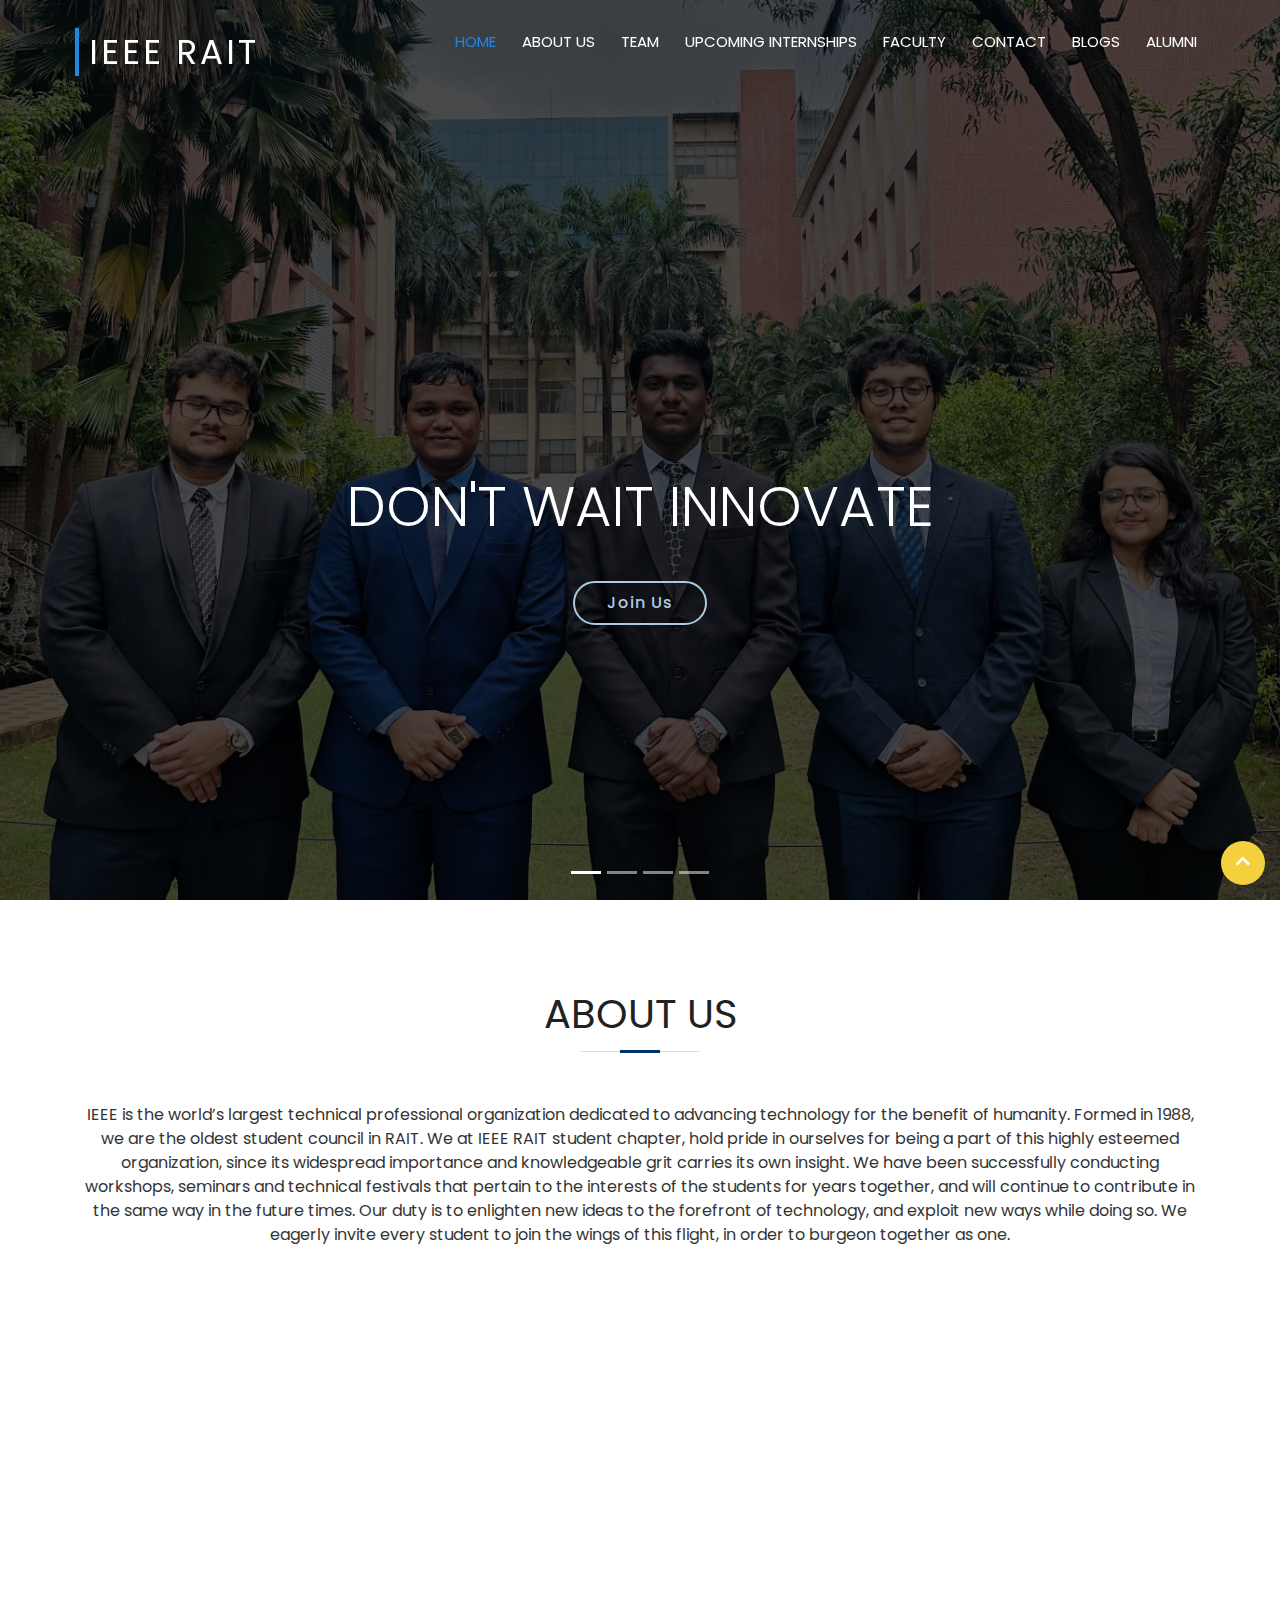
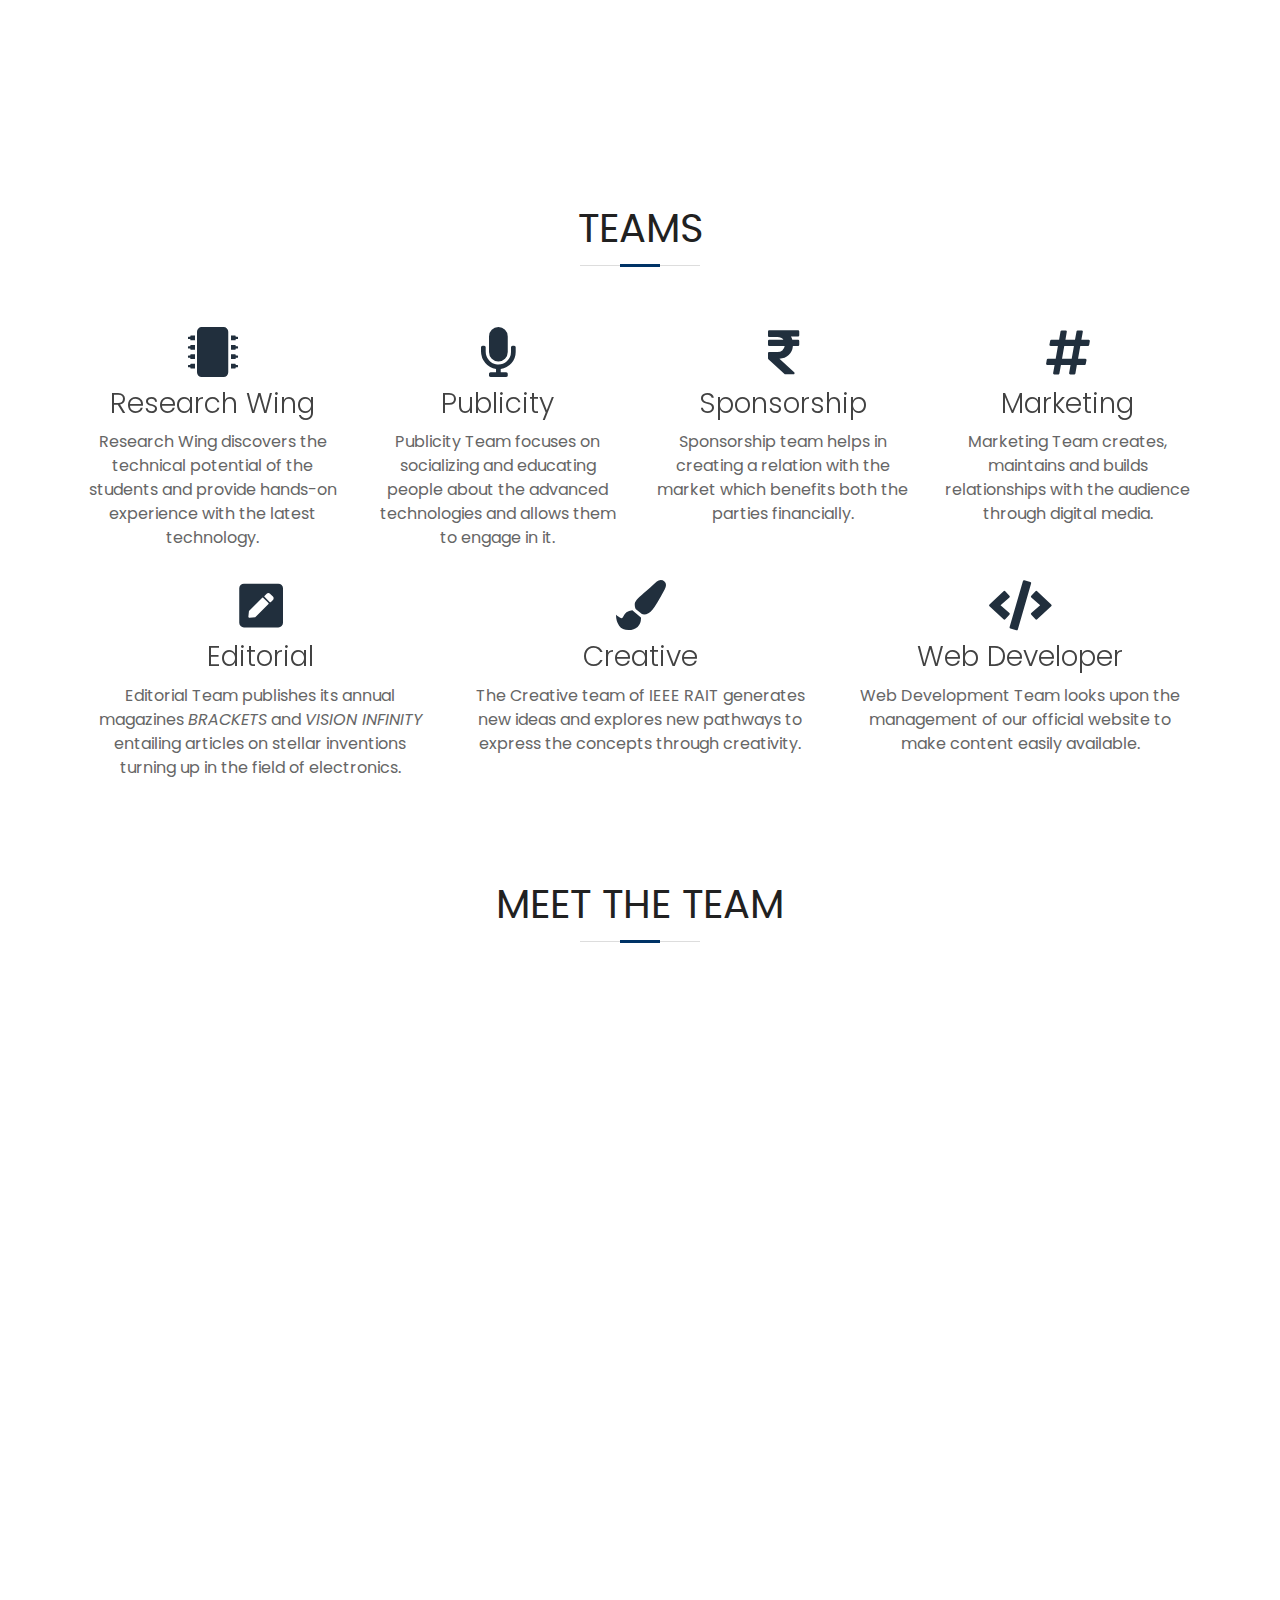
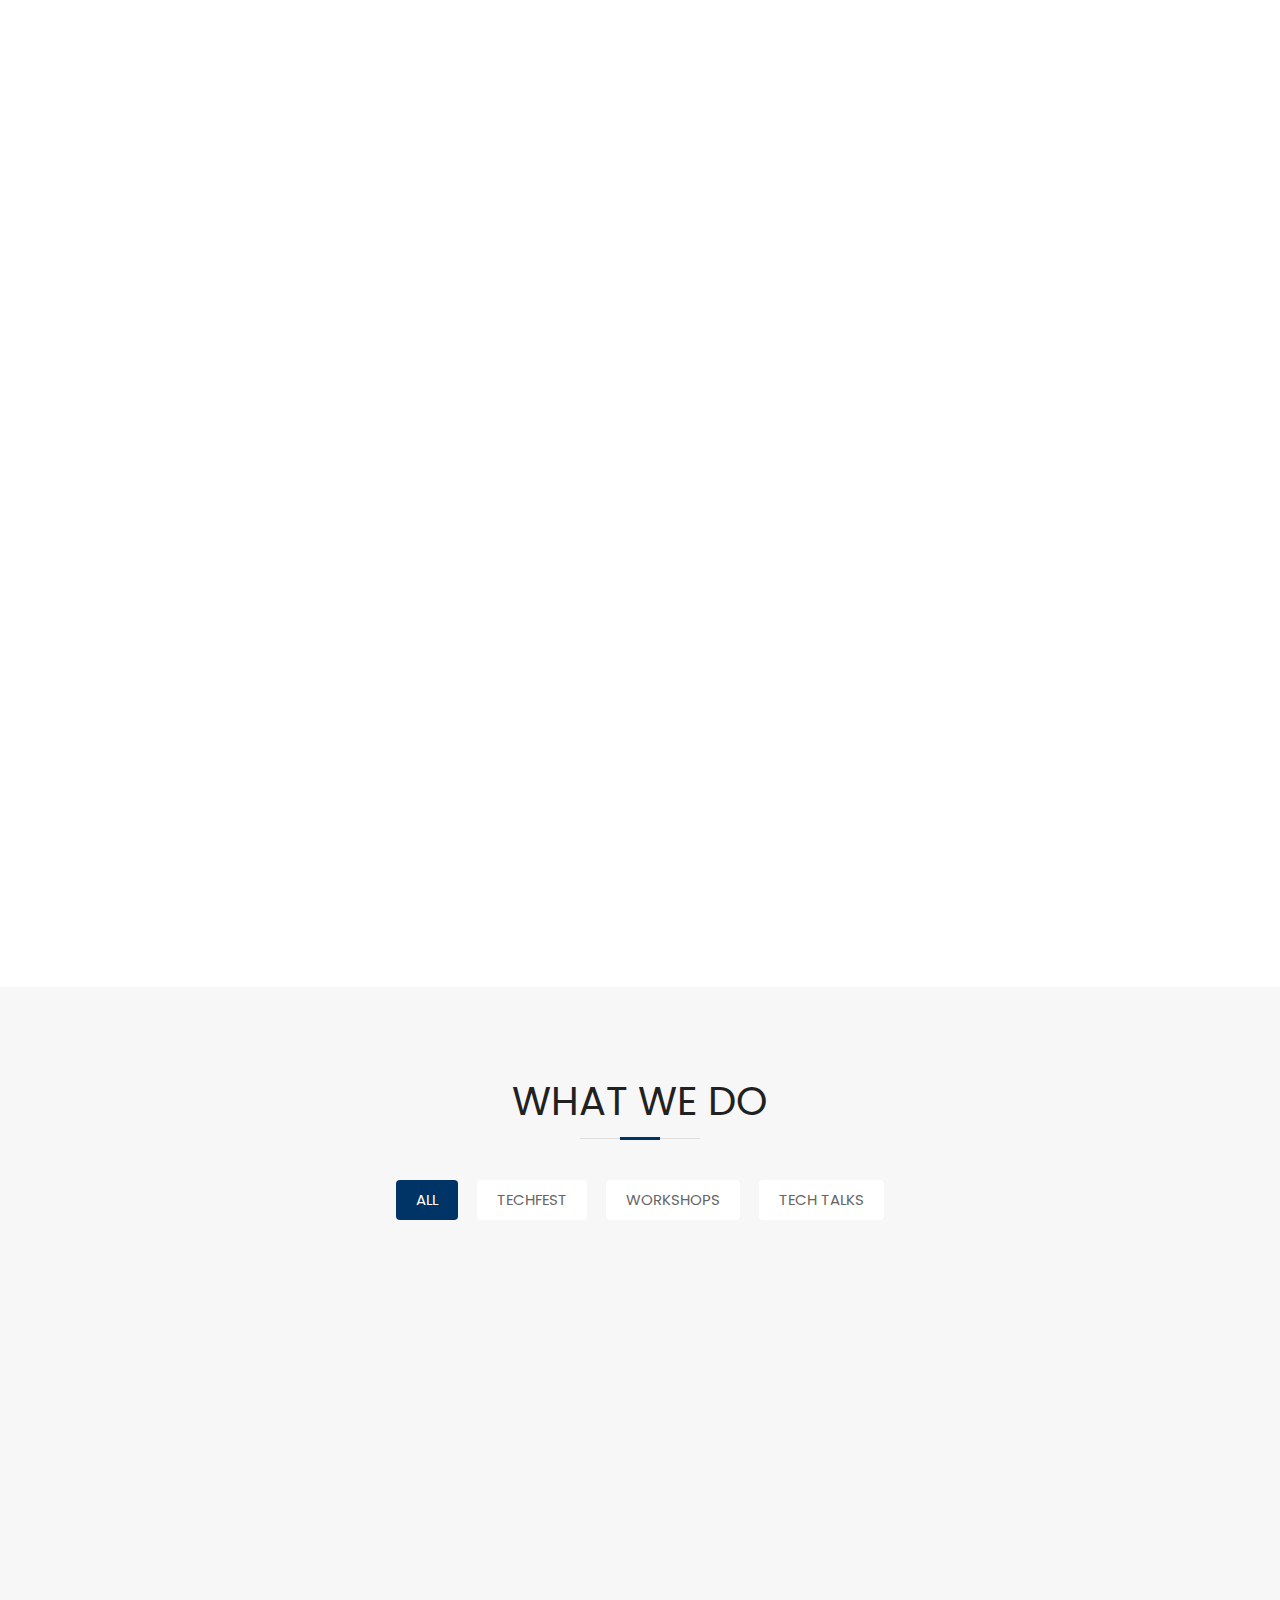
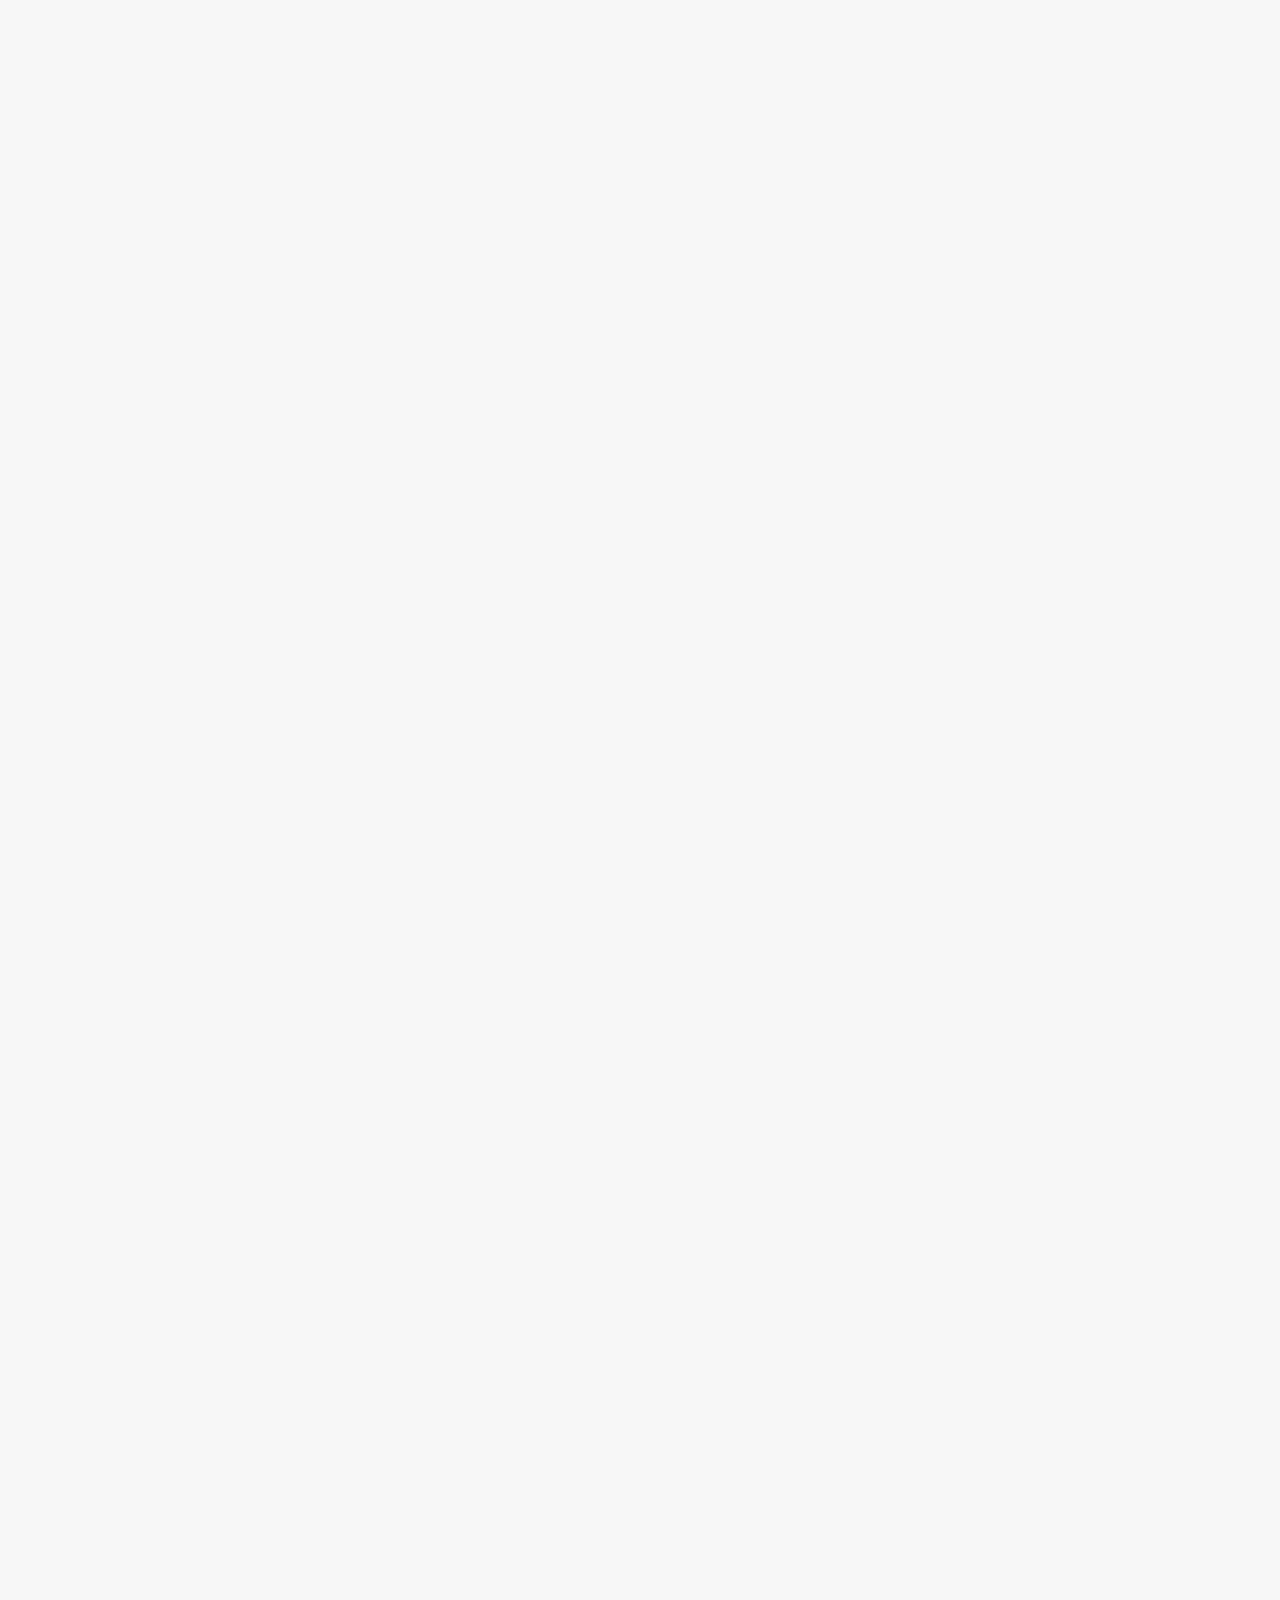
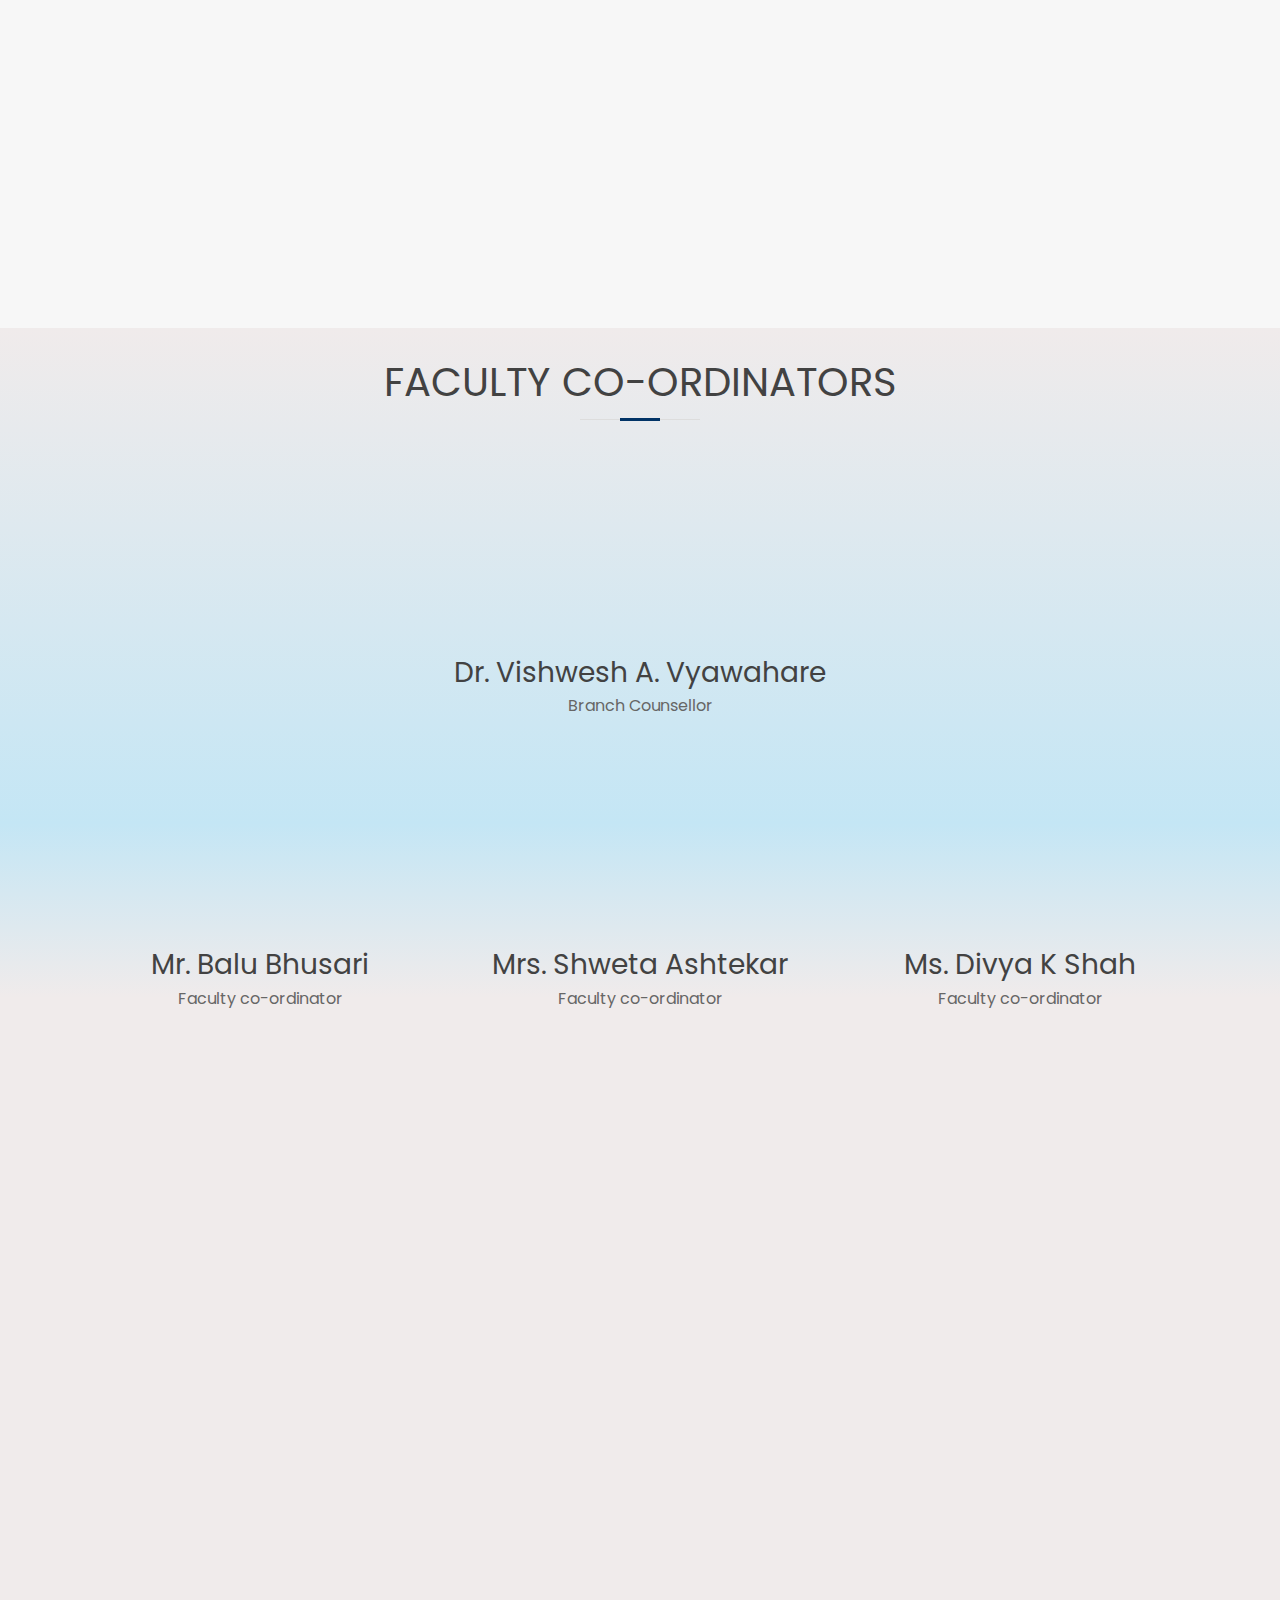
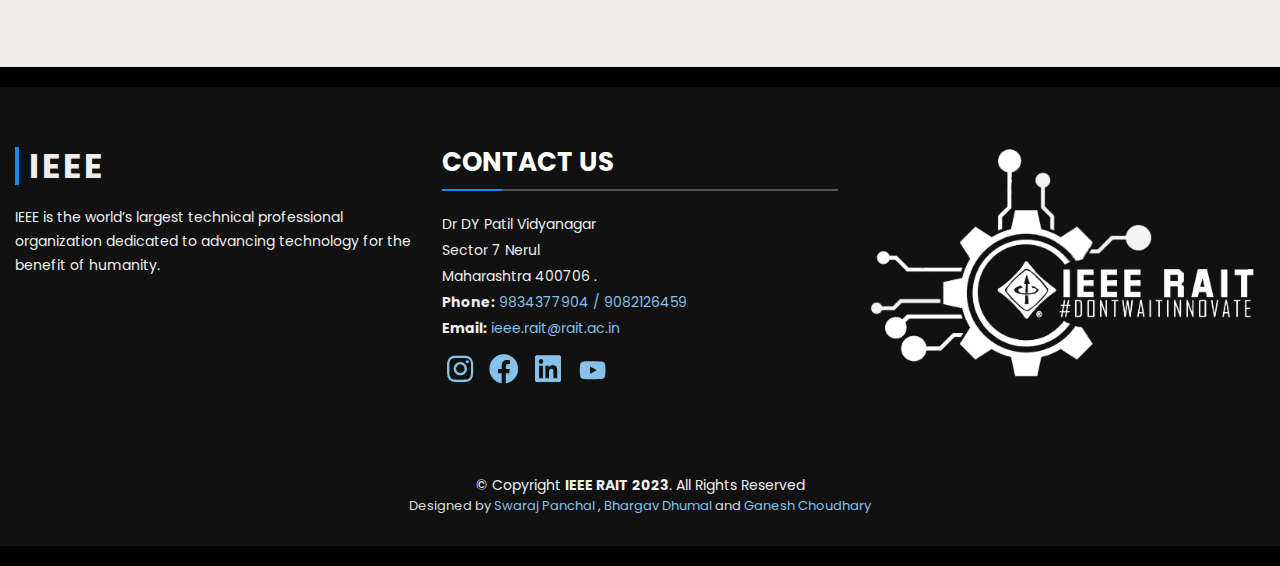
==== index.html @ 152b62a6 "new" ====
<!DOCTYPE html>
<html lang="en">
<head>
    <meta charset="utf-8">
    <title>IEEE RAIT</title>
    <meta content="width=device-width, initial-scale=1.0" name="viewport">
    <meta content="" name="keywords">
    <meta name="description" content="IEEE is the world’s largest technical professional organization dedicated to advancing technology for the benefit of humanity">
    <link href="./assets/img/favicon.png" rel="icon" class="favicon">
    <link href="./assets/img/apple-touch-icon.png" rel="apple-touch-icon">
    <!-- Bootstrap CSS File -->
    <link href="./assets/lib/bootstrap/css/bootstrap.min.css" rel="stylesheet">
    <!-- Libraries CSS Files -->
    <link href='https://cdnjs.cloudflare.com/ajax/libs/font-awesome/5.12.0/css/all.min.css' rel='stylesheet' type='text/css' media='all' />
    <link href="./assets/lib/animate/animate.min.css" rel="stylesheet">
    <link href="./assets/lib/ionicons/css/ionicons.min.css" rel="stylesheet">
    <link href="./assets/lib/lightbox/css/lightbox.min.css" rel="stylesheet">
    <link rel="preload" as="image" href="./assets/img/intro-carousel/6.jpg">
    <!-- Main Stylesheet File -->
    <link href="./assets/css/style.min.css" rel="stylesheet">
    <link rel="stylesheet" href="./assets/css/style.css">
</head>
<body>
    <!-- <div id="preloader"></div> -->
    <!--==========================
    Header
  ============================-->
    <header id="header">
        <div class="container-fluid">
            <button type="button" id="mobile-nav-toggle"><i class="fa fa-bars"></i></button>
            <div id="logo" class="pull-left navbar-brand">
                <!-- Uncomment below if you prefer to use an image logo -->
             <h1><a href="#intro" >IEEE RAIT</a></h1>
            </ul>
            </div>
            <nav id="nav-menu-container">
                <ul class="nav-menu">
                    <li class="menu-active"><a href="#intro">Home</a></li>
                    <li><a href="#about">About Us</a></li>
                    <li><a href="#teams">Team</a></li>
                    <li><a href="/NextWorkshops.html">Upcoming Internships</a></li>
                    <li><a href="#faculty">Faculty</a></li>
                    <li><a href="#contact">Contact</a></li>
                    <li><a href="https://medium.com/@ieee-rait">blogs</a></li>
                    <li><a href="Alumini.html">Alumni</a></li>
                </ul>
            </nav>
            <!-- #nav-menu-container -->
        </div>
    </header>
    <!-- #header -->
    <!--==========================
    Intro Section
  ============================-->
    <section id="intro">
        <div class="intro-container">
            <div id="introCarousel" class="carousel slide carousel-fade" data-ride="carousel">
                <ol class="carousel-indicators"></ol>
                <div class="carousel-inner" role="listbox">
                    <div class="carousel-item active">
                        <div class="carousel-background"><img src="./assets/img/intro-carousel/Core.jpeg" alt="carousel"></div>
                        <div class="carousel-container">
                            <div class="carousel-content">
                                <h2 class="display-4 animated fadeInDown delay-2s pt-5">DON'T WAIT INNOVATE</h2>
                                <a href="https://docs.google.com/forms/d/e/1FAIpQLScnyTGPCTtLj4LSvZP2uaay0hnZ4CpFEa4qrVuAztkED9mj9Q/viewform" target="blank" class="btn-get-started animated fadeInUp delay-2s">Join Us</a>
                            </div>
                        </div>
                    </div>
                    <div class="carousel-item">
                        <div class="carousel-background"><img src="./assets/img/Team_IEEE.jpg" alt="carousel2"></div>
                        <div class="carousel-container">
                            <div class="carousel-content">
                                <h2 class="display-4">DON'T WAIT INNOVATE</h2>
                                <a href="https://forms.gle/r9NkaBU3bfzveYXH8" target="blank" class="btn-get-started ">Join Us</a>
                            </div>
                        </div>
                    </div>
                    <div class="carousel-item">
                        <div class="carousel-background"><img src="./assets/img/intro-carousel/4.jpg" alt="carousel4"></div>
                        <div class="carousel-container">
                            <div class="carousel-content">
                                <h2 class="display-4">DON'T WAIT INNOVATE</h2>
                                <a href="https://forms.gle/r9NkaBU3bfzveYXH8" target="blank"  class="btn-get-started ">Join Us</a>
                            </div>
                        </div>
                    </div>
                    <div class="carousel-item">
                        <div class="carousel-background"><img src="./assets/img/intro-carousel/5.jpg"  alt="carousel5"></div>
                        <div class="carousel-container">
                            <div class="carousel-content">
                                <h2 class="display-4">DON'T WAIT INNOVATE</h2>
                                <a href="https://forms.gle/r9NkaBU3bfzveYXH8" target="blank" class="btn-get-started ">Join Us</a>
                            </div>
                        </div>
                    </div>
                </div>
                <a class="carousel-control-prev" href="#introCarousel" role="button" data-slide="prev">
                    <span class="carousel-control-prev-icon" aria-hidden="true"></span>
                    <span class="sr-only">Previous</span>
                </a>
                <a class="carousel-control-next" href="#introCarousel" role="button" data-slide="next">
                    <span class="carousel-control-next-icon" aria-hidden="true"></span>
                    <span class="sr-only">Next</span>
                </a>
            </div>
        </div>
    </section>


    <!-- #intro -->
    <main id="main">
        <!--==========================
      About Us Section
    ============================-->
        <section id="about">
            <div class="container">
                <header class="section-header">
                    <h3 class="display-4">About Us</h3>
                    <p>IEEE is the world’s largest technical professional organization dedicated to advancing technology for the benefit of humanity. Formed in 1988, we are the oldest student council in RAIT. We at IEEE RAIT student chapter, hold pride in ourselves for being a part of this highly esteemed organization, since its widespread importance and knowledgeable grit carries its own insight. We have been successfully conducting workshops, seminars and technical festivals that pertain to the interests of the students for years together, and will continue to contribute in the same way in the future times. Our duty is to enlighten new ideas to the forefront of technology, and exploit new ways while doing so. We eagerly invite every student to join the wings of this flight, in order to burgeon together as one.</p>
                </header>
                <div class="row about-cols">
                    <div class="col-md-4 wow fadeInUp">
                        <div class="about-col">
                            <div class="img">
                                <img src="./assets/img/mission.jpg" alt="Mission" class="img-fluid" loading="lazy">
                                <div class="icon"><i class="fas fa-globe-americas"></i></div>
                            </div>
                            <h2 class="title"><a href="#">Mission</a></h2>
                            <p>
                                To spread as much knowledge as possible and advance the future of engineering dynamics and make engineers capable to create wonders for the world.
                            </p>
                        </div>
                    </div>
                    <div class="col-md-4 wow fadeInUp" data-wow-delay="0.1s">
                        <div class="about-col">
                            <div class="img">
                                <img src="./assets/img/plan.jpg" alt="plan" class="img-fluid" loading="lazy">
                                <div class="icon"><i class="ion-ios-list-outline"></i></div>
                            </div>
                            <h2 class="title"><a href="#">Plan</a></h2>
                            <p>
                                To build a community that harnesses an individual’s intellect and gives them a push to change their dreams into reality and achieve their goals.
                            </p>
                        </div>
                    </div>
                    <div class="col-md-4 wow fadeInUp" data-wow-delay="0.2s">
                        <div class="about-col">
                            <div class="img">
                                <img src="./assets/img/IMG-20220812-WA0016.jpg" alt="vision" class="img-fluid" loading="lazy">
                                <div class="icon"><i class="ion-ios-eye-outline"></i></div>
                            </div>
                            <h2 class="title"><a href="#">Vision</a></h2>
                            <p>
                                To ensure that we can provide a platform where students can come and expand their knowledge and learn skills that will help them shape their future.
                            </p>
                        </div>
                    </div>
                </div>
            </div>
        </section>
        <!-- #about -->
    <!--==========================
      Teams Section
    ============================-->
        <section id="teams">
            <div class="text-center" id="team">
                <header class="section-header">
                    <h3 class="section-title">Teams</h3>
                </header>
                <div class="container padding team-content">
                    <div class="row text-center">
                        <div class="col col-lg-3 col-md-6 col-sm-6 ">
                            <a class="hvr-icon-up"> <i class="fa fa-microchip fa-fw hvr-icon " aria-hidden="true"></i>
                                <h3 class="lead">Research Wing</h3></a>
                            <p>Research Wing discovers the technical potential of the students and provide hands-on experience with the latest technology.</p>
                        </div>
                        <div class="col-lg-3 col-md-6 col-sm-6 ">
                            <a class="hvr-icon-up"> <i class="fa fa-microphone fa-fw hvr-icon" aria-hidden="true"></i>
                                <h3 class="lead ">Publicity</h3></a>
                            <p>Publicity Team focuses on socializing and educating people about the advanced technologies and allows them to engage in it.</p>
                        </div>
                        <div class="col-lg-3 col-md-6 col-sm-6 ">
                            <a class="hvr-icon-up"><i class="fas fa-rupee-sign fa-fw hvr-icon"></i>
                                <h3 class="lead ">Sponsorship</h3></a>
                            <p>Sponsorship team helps in creating a relation with the market which benefits both the parties financially.</p>
                        </div>
                        <div class="col-lg-3 col-md-6 col-sm-6 ">
                            <a class="hvr-icon-up"><i class="fas fa-hashtag fa-fw hvr-icon "></i>
                                 <h3 class="lead ">Marketing</h3></a>
                            <p>Marketing Team creates, maintains and builds relationships with the audience through digital media.</p>
                        </div>
                    </div>
                    <div class="row text-center justify-content-center ">
                        <div class="col-sm-12 col-md-12 col-lg-4 " data-wow-delay="0.1s">
                            <a class="hvr-icon-up"> <i class="fas fa-pen-square fa-fw hvr-icon "></i>
                                <h3 class="lead">Editorial</h3></a>
                            <p>Editorial Team publishes its annual magazines <em>BRACKETS</em> and <em>VISION INFINITY</em> entailing articles on stellar inventions turning up in the field of electronics.</p>
                        </div>
                        <div class="col-xs-12 col-sm-6 col-md-6 col-lg-4" data-wow-delay="0.1s">
                            <a class="hvr-icon-up"><i class="fas fa-paint-brush fa-fw hvr-icon "></i>
                                  <h3 class="lead ">Creative</h3></a>
                            <p>The Creative team of IEEE RAIT generates new ideas and explores new pathways to express the concepts through creativity.</p>
                        </div>
                        <div class="col-xs-12 col-sm-6 col-md-6 col-lg-4" data-wow-delay="0.1s">
                            <a class="hvr-icon-up"><i class="fas fa-code fa-fw hvr-icon"></i>
                                   <h3 class="lead ">Web Developer</h3></a>
                            <p>Web Development Team looks upon the management of our official website to make content easily available.</p>
                        </div>
                    </div>
                </div>
            </div>
    <!--==========================
       meet the Team Section
    ============================-->
           <header class="section-header">
                <h3 class="section-title">Meet the Team</h3>
            </header>
            <div class="container-fluid padding">
                <div class="row text-center mb-5">
                    <div class="col col-lg  col-md-6 col-sm-12 wow slideInUp" data-wow-delay="0.3s">
                        <div class="flip-card ">
                            <div class="flip-card-inner">
                                <div class="flip-card-front">
                                    <img src="./assets/img/IMG_T05.png" alt="Avatar" class="img-fluid" loading="lazy">
                                </div>
                                <div class="flip-card-back" id="flip-links">
                                    <h1>Kedar Wakade</h1>
                                    <p>Treasurer</p>
                                    <ul class="social-links mt-4 text-center">
                                        <li>
                                            <a href="https://www.linkedin.com/in/kedar-wakade-6b45211a0/" target="blank" class="hvr-icon-grow">
                                                <i class="fab fa-fw fa-linkedin hvr-icon"></i></a>
                                        </li>
                                        <li>
                                            <a href="https://www.instagram.com/kedarwakade_/" target="blank" class="hvr-icon-grow">
                                                <i class="fab fa-fw fa-instagram hvr-icon"></i></a>
                                        </li>
                                    </ul>
                                </div>
                            </div>
                        </div>
                    </div>
                    <div class="col col-lg col-md-6 col-sm-12 wow slideInUp" data-wow-delay="0.15s">
                        <div class="flip-card">
                            <div class="flip-card-inner">
                                <div class="flip-card-front">
                                    <img src="./assets/img/IMG_VP02.jpg" alt="Avatar" class="img-fluid" loading="lazy">
                                </div>
                                <div class="flip-card-back" id="flip-links">
                                    <h1>Aditya Kamble</h1>
                                    <p>Vice President</p>
                                    <ul class="social-links mt-4 text-center">
                                        <li>
                                            <a href="https://www.linkedin.com/in/adityakambleak/" target="blank" class="hvr-icon-grow">
                                                <i class="fab fa-fw fa-linkedin hvr-icon"></i></a>
                                        </li>
                                        <li>
                                            <a href="https://instagram.com/aditya.kamble.ak?igshid=MzRlODBiNWFlZA==" target="blank" class="hvr-icon-grow">
                                                <i class="fab fa-fw fa-instagram hvr-icon"></i></a>
                                        </li>
                                    </ul>
                                </div>
                            </div>
                        </div>
                    </div>
                    <div class="col col-lg col-md-6 col-sm-12 wow slideInUp">
                        <div class="flip-card">
                            <div class="flip-card-inner">
                                <div class="flip-card-front">
                                    <img src="./assets/img/IMG_P01.jpg" alt="Avatar" class="img-fluid" loading="lazy">
                                </div>
                                <div class="flip-card-back" id="flip-links">
                                    <h1>Vinayak Sanvake</h1>
                                    <p>President</p>
                                    <ul class="social-links mt-4 text-center">
                                        <li>
                                            <a href="https://www.linkedin.com/in/vinayak-sanvake-03b039248/" target="blank" class="hvr-icon-grow">
                                                <i class="fab fa-fw fa-linkedin hvr-icon"></i></a>
                                        </li>
                                        <li>
                                            <a href="https://instagram.com/vinayaksanvake28?utm_source=qr&igshid=NGExMmI2YTkyZg%3D%3D
                                            " target="blank" class="hvr-icon-grow">
                                                <i class="fab fa-fw fa-instagram hvr-icon"></i></a>
                                        </li>
                                    </ul>
                                </div>
                            </div>
                        </div>
                    </div>
                    <div class="col col-lg col-md-6 col-sm-12 wow slideInUp" data-wow-delay="0.15s">
                        <div class="flip-card">
                            <div class="flip-card-inner">
                                <div class="flip-card-front">
                                    <img src="./assets/img/IMG_CTO03.jpg" alt="Avatar" class="img-fluid" loading="lazy">
                                </div>
                                <div class="flip-card-back" id="flip-links">
                                    <h1>Hariharan Sureshkumar</h1>
                                    <p>Chief Technical Officer</p>
                                    <ul class="social-links mt-4 text-center">
                                        <li>
                                            <a href="https://www.linkedin.com/in/hariharan-sureshkumar-185032220/" target="blank" class="hvr-icon-grow">
                                                <i class="fab fa-fw fa-linkedin hvr-icon"></i></a>
                                        </li>
                                        <li>
                                            <a href="https://www.instagram.com/hxriharan/" target="blank" class="hvr-icon-grow">
                                                <i class="fab fa-fw fa-instagram hvr-icon"></i></a>
                                        </li>
                                    </ul>
                                </div>
                            </div>
                        </div>
                    </div>
                    <div class="col col-lg wow slideInUp " data-wow-delay="0.3s">
                        <div class="flip-card">
                            <div class="flip-card-inner">
                                <div class="flip-card-front">
                                    <img src="./assets/img/IMG_GS04.jpg" alt="Avatar" class="img-fluid" loading="lazy">
                                </div>
                                <div class="flip-card-back " id="flip-links">
                                    <h1>Lavanya Shetty</h1>
                                    <p>General Secretary</p>
                                    <ul class="social-links mt-4 text-center">
                                        <li>
                                            <a href="https://www.linkedin.com/in/lavanya-shetty-1a7298270/" target="blank" class="hvr-icon-grow">
                                                <i class="fab fa-fw fa-linkedin hvr-icon"></i></a>
                                        </li>
                                        <li>
                                            <a href="https://www.instagram.com/lavanyashetty_/" target="blank" class="hvr-icon-grow">
                                                <i class="fab fa-fw fa-instagram hvr-icon">
                                                </i></a>
                                        </li>
                                    </ul>
                                </div>
                            </div>
                        </div>
                    </div>
                </div>
            </div>
        </section>
        <!-- #team -->
        <!-- #Counter -->
        <section id="counter" class="wow fadeIn pb-3">
            <div class="container">
                <header class="section-header">
                    <h3>Our Work</h3>
                    <p>IEEE has seen increasing progress ever since its establishment in the institute. Each year proves more successful than the previous.</p>
                </header>
                <div class="row counters mb-5">
                    <div class="col-lg-4 col-6 content text-center">
                        <ul>
                            <li>
                                <div class="count-numbers" data-count="4350">4320
                                </div>
                            </li>
                            <li>
                                <p class="plus">+</p>
                            </li>
                        </ul>
                        <p class="lead" style="font-size: 20px ;color: #111">Members</p>
                    </div>
                    <div class="col-lg-4 col-6 content text-center">
                        <ul>
                            <li>
                                <div class="count-numbers" data-count="200">125
                                </div>
                            </li>
                            <li>
                                <p class="plus">+</p>
                            </li>
                        </ul>
                        <p class="lead" style="font-size: 20px ;color: #111;">Workshops Conducted</p>
                    </div>
                    <div class="col-lg-4 col-xs-12 content text-center">
                        <ul>
                            <li>
                                <div class="count-numbers" data-count="832">800
                                </div>
                            </li>
                            <li>
                                <p class="plus">+</p>
                            </li>
                        </ul>
                        <p class="lead" style="font-size: 20px;color: #111">Council Members</p>
                    </div>
                </div>
                <div class="row counter pb-4 text-center magazines ">
                    <div class="col col-12 pb-4"><h3 style="color: #333">Magazines Published</h3></div>
                    <div class="col col-lg col-md-6 col-sm-12 pb-5 hvr-grow pr-2"><a href="./assets/magazine/samples/1/vision.html"><img src="./assets/img/vision-infinity.jpg" alt="Vision INFINITY"></a></div>
                    <div class="col col-lg col-md-6 pb-5 col-sm-12 hvr-grow pr-2"><a href="./assets/magazine/samples/2/brackets2019.html"><img src="./assets/img/brackets-2019.jpg" alt="Brackets-2019"></a></div>
                   <div class="col col-lg col-md-6 pb-5 col-sm-12 hvr-grow pr-2"><a href="./assets/magazine/samples/3/brackets2018.html"><img src="./assets/img/vision2020.jpg" alt="Brackets"></a></div>
                   <div class="col col-lg col-md-6 pb-5 col-sm-12 hvr-grow pr-2"><a href="./assets/magazine/samples/4/vision2020.html"><img src="./assets/img/brackets.jpg" alt="Brackets"></a></div>
                   <div class="col col-lg col-md-6 pb-5 col-sm-12 hvr-grow pr-2"><a href="./assets/magazine/samples/5/brackets2020.html"><img src="./assets/img/brackets2020.jpg" alt="Brackets"></a></div>
            </div>
        </div>
        </section>
        
        <section id="portfolio" class="section-bg">
            <div class="container">
                <header class="section-header">
                    <h3 class="section-title">What We Do</h3>
                </header>
                <div class="row">
                    <div class="col-lg-12">
                        <ul id="portfolio-flters">
                            <li data-filter="*" class="filter-active">All</li>
                            <li data-filter=".filter-Techfest">Techfest</li>
                            <li data-filter=".filter-Workshop">Workshops</li>
                            <li data-filter=".filter-Techtalks">Tech Talks</li>
                        </ul>
                    </div>
                </div>
                <div class="row portfolio-container mb-5">
                    <div class="col-lg-4 col-md-6 portfolio-item filter-Techfest wow fadeInUp">
                        <div class="portfolio-wrap">
                            <figure>
                                <img src="./assets/img/portfolio/app1.jpg" class="img-fluid" alt="IEEE" loading="lazy">
                                <a href="./assets/img/portfolio/app1.jpg" data-lightbox="filter-Techfest" data-title="WHIZION 2k19" class="link-preview" title="Preview"><i class="ion ion-eye"></i></a>
                                <a href="#" class="link-details" title="More Details"><i class="ion ion-android-open"></i></a>
                            </figure>

                            <div class="portfolio-info">
                                <h4><a href="#">WHIZION</a></h4>
                                <p>Techfest</p>
                            </div>
                        </div>
                    </div>
                    <div class="col-lg-4 col-md-6 portfolio-item filter-Techtalks wow fadeInUp" data-wow-delay="0.1s">
                        <div class="portfolio-wrap">
                            <figure>
                                <a href="./assets/img/portfolio/web3.jpg" class="link-preview" data-lightbox="filter-Techtalks" data-title="Quantum Mechanics talk" title="Preview"><i class="ion ion-eye"></i></a>
                                <img src="./assets/img/portfolio/web3.jpg" class="img-fluid" alt="IEEE" loading="lazy">
                                <a href="#" class="link-details" title="More Details"><i class="ion ion-android-open"></i></a>
                            </figure>
                            <div class="portfolio-info">
                                <h4><a href="https://www.iist.ac.in/physics/umeshk">Dr. Umesh Kadhane</a></h4>
                                <p>Talk on Quantum Mechanics</p>
                            </div>
                        </div>
                    </div>
                    <div class="col-lg-4 col-md-6 portfolio-item filter-Techfest wow fadeInUp " data-wow-delay="0.2s">
                        <div class="portfolio-wrap">
                            <figure>
                                <img src="./assets/img/portfolio/app2.jpg" class="img-fluid" alt="IEEE" loading="lazy">
                                <a href="./assets/img/portfolio/app2.jpg" class="link-preview" data-lightbox="filter-Techfest" data-title="WHIZION 2k19" title="Preview"><i class="ion ion-eye"></i></a>
                                <a href="#" class="link-details" title="More Details"><i class="ion ion-android-open"></i></a>
                            </figure>
                            <div class="portfolio-info">
                                <h4><a href="#">Creative</a></h4>
                                <p>Techfest</p>
                            </div>
                        </div>
                    </div>
                    <div class="col-lg-4 col-md-6 portfolio-item filter-Workshop wow fadeInUp">
                        <div class="portfolio-wrap">
                            <figure>
                                <img src="./assets/img/portfolio/card2.jpg" class="img-fluid" alt="IEEE" loading="lazy">
                                <a href="./assets/img/portfolio/card2.jpg" class="link-preview" data-lightbox="filter-Workshop" data-title="L1-Robotics" title="Preview"><i class="ion ion-eye"></i></a>
                                <a href="#" class="link-details" title="More Details"><i class="ion ion-android-open"></i></a>
                            </figure>
                            <div class="portfolio-info">
                                <h4><a href="#">L1-Robotics</a></h4>
                                <p>Workshops</p>
                            </div>
                        </div>
                    </div>

                    <div class="col-lg-4 col-md-6 portfolio-item filter-Techtalks wow fadeInUp" data-wow-delay="0.1s">
                        <div class="portfolio-wrap">
                            <figure>
                                <img src="./assets/img/portfolio/web2.jpg" class="img-fluid" alt="IEEE" loading="lazy">
                                <a href="./assets/img/portfolio/web2.jpg" class="link-preview" data-lightbox="filter-Techtalks" data-title="IEEE Day" title="Preview"><i class="ion ion-eye"></i></a>
                                <a href="#" class="link-details" title="More Details"><i class="ion ion-android-open"></i></a>
                            </figure>
                            <div class="portfolio-info">
                                <h4><a href="#">IEEE Day</a></h4>
                                <p>Celebration</p>
                            </div>
                        </div>
                    </div>

                    <div class="col-lg-4 col-md-6 portfolio-item filter-Techfest wow fadeInUp" data-wow-delay="0.2s">
                        <div class="portfolio-wrap">
                            <figure>
                                <img src="./assets/img/portfolio/app3.jpg" class="img-fluid" alt="IEEE" loading="lazy">
                                <a href="./assets/img/portfolio/app3.jpg" class="link-preview" data-lightbox="filter-Techfest" data-title="WHIZION 2k19" title="Preview"><i class="ion ion-eye"></i></a>
                                <a href="#" class="link-details" title="More Details"><i class="ion ion-android-open"></i></a>
                            </figure>
                            <div class="portfolio-info">
                                <h4><a href="#">Events</a></h4>
                                <p>Techfest</p>
                            </div>
                        </div>
                    </div>
                    <div class="col-lg-4 col-md-6 portfolio-item filter-Workshop wow fadeInUp">
                        <div class="portfolio-wrap">
                            <figure>
                                <img src="./assets/img/portfolio/automation.jpeg" class="img-fluid" alt="IEEE" loading="lazy">
                                <a href="./assets/img/portfolio/automation.jpeg" class="link-preview" data-lightbox="filter-Workshop" data-title="Home Automation" title="Preview"><i class="ion ion-eye"></i></a>
                                <a href="#" class="link-details" title="More Details"><i class="ion ion-android-open"></i></a>
                            </figure>
                            <div class="portfolio-info">
                                <h4><a href="#">Home Automation</a></h4>
                                <p>Workshops</p>
                            </div>
                        </div>
                    </div>
                    <div class="col-lg-4 col-md-6 portfolio-item filter-Workshop wow fadeInUp" data-wow-delay="0.1s">
                        <div class="portfolio-wrap">
                            <figure>
                                <img src="./assets/img/portfolio/workshop.jpeg" class="img-fluid" alt="IEEE" loading="lazy">
                                <a href="./assets/img/portfolio/workshop.jpeg" class="link-preview" data-lightbox="filter-Workshop" data-title="Workshop" title="Preview"><i class="ion ion-eye"></i></a>
                                <a href="#" class="link-details" title="More Details"><i class="ion ion-android-open"></i></a>
                            </figure>
                            <div class="portfolio-info">
                                <h4><a href="#">Interactions</a></h4>
                                <p>Workshops</p>
                            </div>
                        </div>
                    </div>
                    <div class="col-lg-4 col-md-6 portfolio-item filter-Techtalks wow fadeInUp" data-wow-delay="0.2s">
                        <div class="portfolio-wrap">
                            <figure>
                                <img src="./assets/img/portfolio/IEEE_Day2.jpg" class="img-fluid" alt="IEEE" loading="lazy">
                                <a href="./assets/img/portfolio/IEEE_Day2.jpg" class="link-preview" data-lightbox="filter-Techtalks" title="Preview"><i class="ion ion-eye"></i></a>
                                <a href="#" class="link-details" title="More Details"><i class="ion ion-android-open"></i></a>
                            </figure>
                            <div class="portfolio-info">
                                <h4>IEEE Day</h4>
                                <p>Celebration</p>
                            </div>
                        </div>
                    </div>
                    <div class="col-lg-4 col-md-6 portfolio-item filter-Workshop wow fadeInUp" data-wow-delay="0.2s">
                        <div class="portfolio-wrap">
                            <figure>
                                <img src="./assets/img/GO.jpeg" class="img-fluid" alt="IEEE" >
                                <a href="./assets/img/GO.jpeg" class="link-preview" data-lightbox="filter-Workshop" title="Preview"><i class="ion ion-eye"></i></a>
                                <a href="#" class="link-details" title="More Details"><i class="ion ion-android-open"></i></a>
                            </figure>
                            <div class="portfolio-info">
                                <h4>Go</h4>
                                <p>Workshop</p>
                            </div>
                        </div>
                    </div>
                    <div class="col-lg-4 col-md-6 portfolio-item filter-Workshop wow fadeInUp" data-wow-delay="0.2s">
                        <div class="portfolio-wrap">
                            <figure>
                                <img src="./assets/img/L1.jpeg" class="img-fluid" alt="IEEE" loading="lazy">
                                <a href="./assets/img/L1.jpeg" class="link-preview" data-lightbox="filter-Workshop" title="Preview"><i class="ion ion-eye"></i></a>
                                <a href="#" class="link-details" title="More Details"><i class="ion ion-android-open"></i></a>
                            </figure>
                            <div class="portfolio-info">
                                <h4>L1 Robotics</h4>
                                <p>Workshop</p>
                            </div>
                        </div>
                    </div>
                    <div class="col-lg-4 col-md-6 portfolio-item filter-Workshop wow fadeInUp" data-wow-delay="0.2s">
                        <div class="portfolio-wrap">
                            <figure>
                                <img src="./assets/img/ros.jpeg" class="img-fluid" alt="IEEE" loading="lazy">
                                <a href="./assets/img/ros.jpeg" class="link-preview" data-lightbox="filter-Workshop data-title="Mr. Abhay Phansikar" title="Preview"><i class="ion ion-eye"></i></a>
                                <a href="#" class="link-details" title="More Details"><i class="ion ion-android-open"></i></a>
                            </figure>
                            <div class="portfolio-info">
                                <h4>Robot Operating System</h4>
                                <p>Workshop</p>
                            </div>
                        </div>
                    </div>
                    <div class="col-lg-4 col-md-6 portfolio-item filter-Techtalks wow fadeInUp" data-wow-delay="0.2s">
                        <div class="portfolio-wrap">
                            <figure>
                                <img src="./assets/img/portfolio/IEEE_Day3.jpg" class="img-fluid" alt="IEEE" loading="lazy">
                                <a href="./assets/img/portfolio/IEEE_Day3.jpg" class="link-preview" data-lightbox="filter-Techtalks" title="Preview"><i class="ion ion-eye"></i></a>
                                <a href="#" class="link-details" title="More Details"><i class="ion ion-android-open"></i></a>
                            </figure>
                            <div class="portfolio-info">
                                <h4>IEEE Day</h4>
                                <p>Celebration</p>
                            </div>
                        </div>
                    </div>

                    <div class="col-lg-4 col-md-6 portfolio-item filter-Workshop wow fadeInUp" data-wow-delay="0.2s">
                        <div class="portfolio-wrap">
                            <figure>
                                <img src="./assets/img/portfolio/Arduino_Programming.jpeg" class="img-fluid" alt="IEEE" loading="lazy">
                                <a href="./assets/img/portfolio/Arduino_Programming.jpeg" class="link-preview" data-lightbox="filter-Workshop" title="Preview"><i class="ion ion-eye"></i></a>
                                <a href="#" class="link-details" title="More Details"><i class="ion ion-android-open"></i></a>
                            </figure>
                            <div class="portfolio-info">
                                <h4>Arduino Programming</h4>
                                <p>Workshop</p>
                            </div>
                        </div>
                    </div>

                    <div class="col-lg-4 col-md-6 portfolio-item filter-Techtalks wow fadeInUp" data-wow-delay="0.2s">
                        <div class="portfolio-wrap">
                            <figure>
                                <img src="./assets/img/portfolio/Magazine_Launch.jpeg" class="img-fluid" alt="IEEE" loading="lazy">
                                <a href="./assets/img/portfolio/Magazine_Launch.jpeg" class="link-preview" data-lightbox="filter-Techtalks" title="Preview"><i class="ion ion-eye"></i></a>
                                <a href="#" class="link-details" title="More Details"><i class="ion ion-android-open"></i></a>
                            </figure>
                            <div class="portfolio-info">
                                <h4>Valedictory Launch</h4>
                                <p>Magzine Launch</p>
                            </div>
                        </div>
                    </div>

                    <div class="col-lg-4 col-md-6 portfolio-item filter-Workshop wow fadeInUp" data-wow-delay="0.2s">
                        <div class="portfolio-wrap">
                            <figure>
                                <img src="./assets/img/portfolio/Mern_Stack.jpeg" class="img-fluid" alt="IEEE" loading="lazy">
                                <a href="./assets/img/portfolio/Mern_Stack.jpeg" class="link-preview" data-lightbox="filter-Workshop" title="Preview"><i class="ion ion-eye"></i></a>
                                <a href="#" class="link-details" title="More Details"><i class="ion ion-android-open"></i></a>
                            </figure>
                            <div class="portfolio-info">
                                <h4>Mern Stack</h4>
                                <p>Workshop</p>
                            </div>
                        </div>
                    </div>

                    <div class="col-lg-4 col-md-6 portfolio-item filter-Workshop wow fadeInUp" data-wow-delay="0.2s">
                        <div class="portfolio-wrap">
                            <figure>
                                <img src="./assets/img/portfolio/Drone_Assembling.jpeg" class="img-fluid" alt="IEEE" loading="lazy">
                                <a href="./assets/img/portfolio/Drone_Assembling.jpeg" class="link-preview" data-lightbox="filter-Workshop" title="Preview"><i class="ion ion-eye"></i></a>
                                <a href="#" class="link-details" title="More Details"><i class="ion ion-android-open"></i></a>
                            </figure>
                            <div class="portfolio-info">
                                <h4>Drone Assembling</h4>
                                <p>Workshop</p>
                            </div>
                        </div>
                    </div>

                    <div class="col-lg-4 col-md-6 portfolio-item filter-Workshop wow fadeInUp" data-wow-delay="0.2s">
                        <div class="portfolio-wrap">
                            <figure>
                                <img src="./assets/img/portfolio/WIE.jpeg" class="img-fluid" alt="IEEE" loading="lazy">
                                <a href="./assets/img/portfolio/WIE.jpeg" class="link-preview" data-lightbox="filter-Workshop" title="Preview"><i class="ion ion-eye"></i></a>
                                <a href="#" class="link-details" title="More Details"><i class="ion ion-android-open"></i></a>
                            </figure>
                            <div class="portfolio-info">
                                <h4>WIE Ideathon</h4>
                                <p>Ideathon</p>
                            </div>
                        </div>
                    </div>


                </div>
            </div>
        </section>
        <!-- #portfolio -->

        <!--==========================
      Upcoming Internships Section
    ============================-->
    <!-- <section id="upcoming-workshop" class="wow fadeInUp">
        <header class="section-header">
            <h3 class="section-title">Upcoming Internships</h3>
        </header>
        <h3 class="workshop-name text-center mt-5">L1-Robotics</h3>
        <div class="container-fluid w-75 mt-5 ">
            <div class="row text-center">
                <div class="col-lg-6 col-md-6 col-sm-12 my-auto ">
                    <div class="embed-responsive embed-responsive-16by9 video mb-5 ">
                        <video width="320" height="240" controls poster="./assets/img/v.jpeg">
                            <source src="./assets/img/v1.mp4" type="video/mp4" codecs="avc1.42E01E, mp4a.40.2">
                        </video>
                    </div>
                </div>
                <div class="col-lg-6 col-md-6 col-sm-12  ">
                    <p class="description">
                        What gets better than giving a kick start to the new year by boosting your technical skills! IEEE-RAIT presents L2 Robotics to introduce you to the next level of technical platform.
                        <br> Learn to create your own Voice Controlled Robot. The participant will learn how to use MIT App Inventor (An easy online platform to create android apps by drag and drop style). You will also learn how to build robots controlled by your smartphones and by its gestures.
                        <br> Develop your foundation technical skills to excel as an engineer! Enroll your name now.</p>
                    <p class="text-right mt-5">
                        <a href="https://www.youtube.com/watch?v=IMhISsr9lPo" target="_blank" class="link-all text-uppercase" style="color:#1E88E5;">More Videos<i class="" aria-hidden="true"></i></a>
                    </p>
                </div>
            </div>
            <div class="col text-center mb-4">
                <a class="cta-btn" href="https://forms.gle/GEh6SA8cdi89Xyu78" target="blank">Register Now</a>
            </div>

        </div>
    </section>  -->
    <!-- #Upcoming Internships -->
       
        <!-- Faculty coordinator -->
        <section id="faculty" class="section-bg">
            <div class="container">
                <header class="section-header">
                    <h3 class="section-title">Faculty Co-ordinators</h3>
                </header>
                <div class="row text-center padding ">
                    <div class="col-12 text-center HOD">
                        <img class="rounded-circle" src="./assets/img/Faculty/HOD_EL.jpg" alt="Faculty" loading="lazy">
                        <h3>Dr. Vishwesh A. Vyawahare</h3>
                        <p>Branch Counsellor</p>
                    </div>
                </div>
                <div class="row text-center justify-content-center mb-5" style="padding-top:20px; padding-bottom:40px">
                    <div class="col-xs-12 col-md-6 col-lg-4 w-75">
                        <img class=" rounded-circle" src="./assets/img/Faculty/Balu.jpg" alt="Faculty" loading="lazy">
                        <br>
                        <h3>Mr. Balu Bhusari</h3>
                        <p>Faculty co-ordinator</p>
                    </div>
                    <div class="col-xs-12 col-md-6 col-lg-4">
                        <img class="rounded-circle" src="./assets/img/Faculty/ShwetaAshtekar.jpg" alt="Faculty" loading="lazy">
                        <br>
                        <h3>Mrs. Shweta Ashtekar</h3>
                        <p>Faculty co-ordinator</p>
                    </div>
                    <div class="col-sm-12 col-md-6 col-lg-4">
                        <img class=" rounded-circle" src="./assets/img/Faculty/DivyaShah.jpg" alt="Faculty" loading="lazy">
                        <br>
                        <h3>Ms. Divya K Shah</h3>
                        <p>Faculty co-ordinator</p>
                    </div>
                </div>
            </div>
   <!--==========================
      Contact Section
    ============================-->
            <section id="contact" class="section-bg wow fadeInUp">
                <div class="container">
                    <div class="section-header">
                        <h3>Contact Us</h3>
                        <p>IEEE RAIT provides specific help and contact information for all RAIT student member needs.</p>
                    </div>
                    <div class="row contact-info">
                        <div class="col-md-4 hvr-icon-up">
                            <div class="contact-address">
                                <i class="ion-ios-location-outline hvr-icon"></i>
                                <h3>Address</h3>
                                <address><a href="https://www.google.com/maps/embed?pb=!1m18!1m12!1m3!1d3771.509141772577!2d73.02433644999999!3d19.0413395!2m3!1f0!2f0!3f0!3m2!1i1024!2i768!4f13.1!3m3!1m2!1s0x3be7c3c4ca9aa4ad%3A0x31e3121c29efd516!2sDr%20D%20Y%20Patil%20Vidyanagar%2C%20Sector%205%2C%20Nerul%2C%20Navi%20Mumbai%2C%20Maharashtra%20400706!5e0!3m2!1sen!2sin!4v1709478206201!5m2!1sen!2sin" target="blank">Dr DY Patil Vidyanagar, Sector 7 Nerul, Navi Mumbai, Maharashtra 400706</a></address>
                            </div>
                        </div>
                        <div class="col-md-4 hvr-icon-up">
                            <div class="contact-phone">
                                <i class="ion-ios-telephone-outline hvr-icon"></i>
                                <h3>Phone Number</h3>
                                <p><a href="tel:+91 90762 60354">+91 90762 60354 </a><a href="tel:+91 89763 94985">/ +91 89763 94985</a></p>
                            </div>
                        </div>
                        <div class="col-md-4 hvr-icon-up">
                            <div class="contact-email">
                                <i class="ion-ios-email-outline hvr-icon"></i>
                                <h3>Email</h3>
                                <p><a href="mailto:ieee.rait@rait.ac.in">ieee.rait@rait.ac.in</a></p>
                            </div>
                        </div>
                    </div>
                </div>
            </section>
     <!-- #contact -->
    </main>
<!-- <footer> -->
    <footer id="footer">
        <div class="footer-top">
            <div class="container-fluid">
                <div class="row">
                    <div class="col-lg-4 col-md-12 footer-info">
                        <h3>IEEE</h3>
                        <p>IEEE is the world’s largest technical professional organization dedicated to advancing technology for the benefit of humanity. </p>
                    </div>
                    <div class="col-lg-4 col-md-12 footer-contact">
                        <h4>Contact Us</h4>
                        <p>
                            Dr DY Patil Vidyanagar
                            <br> Sector 7 Nerul
                            <br> Maharashtra 400706 .
                            <br>
                            <strong>Phone:</strong><a href="tel:9834377904"> 9834377904 </a><a href="tel:9082126459">/ 9082126459</a>
                            <br>
                            <strong>Email:</strong><a href="mailto:ieee.rait@rait.ac.in"> ieee.rait@rait.ac.in</a>
                            <br>
                        </p>
                        <div class="social-links">
                            <a href="https://www.instagram.com/p/BmEHwx8FE0Q/?hl=en" class="instagram  hvr-icon-grow"><i class="fab fa-instagram hvr-icon"></i></a>
                            <a href="https://www.facebook.com/ieeerait/" class="facebook  hvr-icon-grow"><i class="fab fa-facebook hvr-icon"></i></a>
                            <a href="https://www.linkedin.com/in/ieee-rait-37823a193/" class="linkedin  hvr-icon-grow"><i class="fab fa-linkedin hvr-icon"></i></a>
                            <a href="https://www.youtube.com/@ieeerait6313" target="blank" class="hvr-icon-grow">
                                <i class='fab fa-youtube' style='font-size:24px'></i>
                            </a>
                        </div>
                    </div>
                    <div class="col-lg-4 col-md-12">
                        <img src="./assets/img/footer2.png" class="align-top img-fluid" style="margin-left: auto;width: 400px;height:auto; object-fit: cover;overflow:visible;" alt="footer">
                    </div>
                </div>
            </div>
            <div class="container">
                <div class="copyright">
                    &copy; Copyright <strong>IEEE RAIT 2023</strong>. All Rights Reserved
                </div>
                <div class="credits">
                    Designed by <a href="https://www.linkedin.com/in/swaraj-panchal-6aa398224" target="blank">Swaraj Panchal </a>
                    , <a href="https://www.linkedin.com/in/bhargav-dhumal-a6570b21a/" target="blank"> Bhargav Dhumal </a>
                    and <a href="https://www.linkedin.com/in/ganesh-choudhary-9845a8247/" target="blank"> Ganesh Choudhary </a>
                </div>
            </div>
    </footer>
    <a href="#" class="back-to-top hvr-icon-up"><i class="fas fa-chevron-up hvr-icon"></i></a>
    
    <script src="./assets/lib/jquery/jquery.min.js"></script>
    <script src="./assets/lib/bootstrap/js/bootstrap.bundle.min.js"></script>
    <script src="./assets/lib/easing/easing.min.js"></script>
    <script src="./assets/lib/superfish/superfish.min.js"></script>
    <script src="./assets/lib/wow/wow.min.js"></script>
    <script src="./assets/lib/isotope/isotope.pkgd.min.js"></script>
    <script src="./assets/lib/lightbox/js/lightbox.min.js"></script>
    <script src="./assets/lib/touchSwipe/jquery.touchSwipe.min.js"></script>
    <script src="./assets/js/main.min.js"></script>
</body>
</html>
---- assets/css/style.min.css ----
@import url(https://fonts.googleapis.com/css?family=Poppins:400,500,700);body {
    background: #fff;
    color: #666;
    font-family: Poppins,sans-serif;
    scroll-behavior: smooth
}

a {
    color: #85c1e9;
    transition: .5s
}

a:focus,a:hover {
    color: #85c1e9;
    outline: 0;
    text-decoration: none
}

a:active {
    color: #1e88e5
}

p {
    padding: 0;
    margin: 0 0 30px 0
}

h1,h2,h3,h4,h5,h6 {
    font-family: Poppins,sans-serif;
    font-weight: 400;
    margin: 0 0 20px 0;
    padding: 0
}

.padding {
    padding-top: 40px;
    padding-bottom: 40px
}

.favicon {
    border-radius: 50%; background:#000
}

.back-to-top {
    position: fixed;
    display: none;
    background: #f4d03f;
    color: #fff;
    width: 44px;
    height: 44px;
    text-align: center;
    line-height: 1;
    font-size: 16px;
    border-radius: 50%;
    right: 15px;
    bottom: 15px;
    transition: background .5s;
    z-index: 11
}

.back-to-top i {
    padding-top: 12px;
    color: #fff
}

#preloader {
    position: fixed;
    top: 0;
    left: 0;
    right: 0;
    bottom: 0;
    z-index: 9999;
    overflow: hidden;
    background: #fff
}

#preloader:before {
    content: "";
    position: fixed;
    top: calc(50% - 30px);
    left: calc(50% - 30px);
    border: 6px solid #f2f2f2;
    border-top: 6px solid #1824d2;
    border-radius: 50%;
    width: 60px;
    height: 60px;
    -webkit-animation: animate-preloader 1s linear infinite;
    animation: animate-preloader 1s linear infinite
}

@-webkit-keyframes animate-preloader {
    0% {
        -webkit-transform: rotate(0);
        transform: rotate(0)
    }

    100% {
        -webkit-transform: rotate(360deg);
        transform: rotate(360deg)
    }
}

@keyframes animate-preloader {
    0% {
        -webkit-transform: rotate(0);
        transform: rotate(0)
    }

    100% {
        -webkit-transform: rotate(360deg);
        transform: rotate(360deg)
    }
}

#header {
    padding: 30px 0;
    height: 92px;
    position: fixed;
    left: 0;
    top: 0;
    right: 0;
    transition: all .5s;
    z-index: 997
}

#header.header-scrolled {
    background: rgba(0,0,0,.9);
    padding: 20px 0;
    height: 72px;
    transition: all .5s
}

#header #logo {
    float: left
}

#logo .navbar-brand ul {
    display: block
}

#header #logo h1 {
    font-size: 34px;
    margin: 0;
    padding: 0;
    line-height: 1;
    font-family: Poppins,sans-serif;
    letter-spacing: 3px
}

#header #logo h1 a,#header #logo h1 a:hover {
    color: #fff;
    padding-left: 10px;
    border-left: 4px solid #1e88e5
}

#header #logo img {
    padding: 0;
    margin: 0;
    max-height: 70px
}

#intro {
    display: table;
    width: 100%;
    height: 100vh;
    background: #000
}

#intro .carousel-item {
    width: 100%;
    height: 100vh;
    background-size: cover;
    background-position: center;
    background-repeat: no-repeat
}

#intro .carousel-item::before {
    content: '';
    background-color: rgba(0,0,0,.7);
    position: absolute;
    height: 100%;
    width: 100%;
    top: 0;
    right: 0;
    left: 0;
    bottom: 0
}

#intro .carousel-container {
    display: -webkit-box;
    display: -webkit-flex;
    display: -ms-flexbox;
    display: flex;
    -webkit-box-pack: center;
    -webkit-justify-content: center;
    -ms-flex-pack: center;
    justify-content: center;
    -webkit-box-align: center;
    -webkit-align-items: center;
    -ms-flex-align: center;
    align-items: center;
    position: absolute;
    bottom: 0;
    top: 0;
    left: 0;
    right: 0
}

#intro .carousel-background img {
    max-width: 100%
}

#intro .carousel-content {
    text-align: center;
    margin-top: 160px;
}

#intro h2 {
    color: #fff;
    margin-bottom: 30px
}

#intro p {
    width: 80%;
    margin: 0 auto 30px auto;
    color: #fff
}

#intro .carousel-fade {
    overflow: hidden
}

#intro .carousel-fade .carousel-inner .carousel-item {
    transition-property: opacity
}

#intro .carousel-fade .carousel-inner .active.carousel-item-left,#intro .carousel-fade .carousel-inner .active.carousel-item-right,#intro .carousel-fade .carousel-inner .carousel-item {
    opacity: 0
}

#intro .carousel-fade .carousel-inner .active,#intro .carousel-fade .carousel-inner .carousel-item-next.carousel-item-left,#intro .carousel-fade .carousel-inner .carousel-item-prev.carousel-item-right {
    opacity: 1;
    transition: .5s
}

#intro .carousel-fade .carousel-inner .active.carousel-item-left,#intro .carousel-fade .carousel-inner .active.carousel-item-right,#intro .carousel-fade .carousel-inner .carousel-item-next,#intro .carousel-fade .carousel-inner .carousel-item-prev {
    left: 0;
    -webkit-transform: translate3d(0,0,0);
    transform: translate3d(0,0,0)
}

#intro .carousel-control-next,#intro .carousel-control-prev {
    width: 10%
}

#intro .carousel-control-next-icon,#intro .carousel-control-prev-icon {
    background: 0 0;
    line-height: 1
}

#intro .carousel-indicators li {
    cursor: pointer
}

#intro .btn-get-started {
    font-family: Poppins,sans-serif;
    font-weight: 500;
    font-size: 16px;
    letter-spacing: 1px;
    display: inline-block;
    padding: 8px 32px;
    border-radius: 50px;
    transition: .5s;
    margin: 10px;
    color: #a9cce3;
    border: 2px solid #a9cce3
}

#intro .btn-get-started:hover {
    background: #fff;
    color: #036
}

.nav-menu,.nav-menu * {
    margin: 0;
    padding: 0;
    list-style: none
}

.nav-menu ul {
    position: absolute;
    display: none;
    top: 100%;
    left: 0;
    z-index: 99
}

.nav-menu li {
    position: relative;
    white-space: nowrap
}

.nav-menu>li {
    float: left
}

.nav-menu li.sfHover>ul,.nav-menu li:hover>ul {
    display: block
}

.nav-menu ul ul {
    top: 0;
    left: 100%
}

.nav-menu ul li {
    min-width: 180px
}

.sf-arrows .sf-with-ul {
    padding-right: 30px
}

.sf-arrows .sf-with-ul:after {
    content: "\f107";
    position: absolute;
    right: 15px;
    font-family: FontAwesome;
    font-style: normal;
    font-weight: 400
}

.sf-arrows ul .sf-with-ul:after {
    content: "\f105"
}

#nav-menu-container {
    float: right;
    margin: 0
}

.nav-menu a {
    padding: 0 8px 10px 8px;
    text-decoration: none;
    display: inline-block;
    color: #fff;
    font-family: Poppins,sans-serif;
    font-size: 15px;
    text-transform: uppercase;
    outline: 0
}

.nav-menu li:hover>a {
    color: #85c1e9
}

.nav-menu>.menu-active>a {
    color: #1e88e5
}

.nav-menu>li {
    margin-left: 10px
}

.nav-menu ul {
    margin: 4px 0 0 0;
    padding: 10px;
    box-shadow: 0 0 30px rgba(127,137,161,.25);
    background: #fff
}

.nav-menu ul li {
    transition: .3s
}

.nav-menu ul li a {
    padding: 10px;
    color: #333;
    transition: .3s;
    display: block;
    font-size: 13px;
    text-transform: none
}

.nav-menu ul li:hover>a {
    color: #85c1e9
}

.nav-menu ul ul {
    margin: 0
}

#mobile-nav-toggle {
    position: fixed;
    right: 0;
    top: 0;
    z-index: 999;
    margin: 20px 20px 0 0;
    border: 0;
    background: 0 0;
    font-size: 24px;
    display: none;
    transition: all .4s;
    outline: 0;
    color: #fff;
    cursor: pointer
}

#mobile-nav-toggle i {
    color: #fff
}

#mobile-nav {
    position: fixed;
    top: 0;
    padding-top: 18px;
    bottom: 0;
    z-index: 998;
    background: rgba(0,0,0,.8);
    left: -260px;
    width: 260px;
    overflow-y: auto;
    transition: .4s
}

#mobile-nav ul {
    padding: 0;
    margin: 0;
    list-style: none
}

#mobile-nav ul li {
    position: relative
}

#mobile-nav ul li a {
    color: #fff;
    font-size: 13px;
    text-transform: uppercase;
    overflow: hidden;
    padding: 10px 22px 10px 15px;
    position: relative;
    text-decoration: none;
    width: 100%;
    display: block;
    outline: 0;
    font-family: Poppins,sans-serif
}

#mobile-nav ul li a:hover {
    color: #85c1e9
}

#mobile-nav ul li li {
    padding-left: 30px
}

#mobile-nav ul li.menu-active a {
    color: #1e88e5
}

#mobile-nav ul .menu-has-children i {
    position: absolute;
    right: 0;
    z-index: 99;
    padding: 15px;
    cursor: pointer;
    color: #fff
}

#mobile-nav ul .menu-has-children i.fa-chevron-up {
    color: #1824d2
}

#mobile-nav ul .menu-has-children li a {
    text-transform: none
}

#mobile-nav ul .menu-item-active {
    color: #1e88e5
}

#mobile-body-overly {
    width: 100%;
    height: 100%;
    z-index: 997;
    top: 0;
    left: 0;
    position: fixed;
    background: rgba(0,0,0,.7);
    display: none
}

body.mobile-nav-active {
    overflow: hidden
}

body.mobile-nav-active #mobile-nav {
    left: 0
}

body.mobile-nav-active #mobile-nav-toggle {
    color: #fff
}

.section-header h3 {
    font-size: 40px;
    color: #212121;
    text-transform: uppercase;
    text-align: center;
    position: relative;
    font-weight: 400;
    padding-bottom: 15px;
    padding-top: 30px
}

.section-header h3::before {
    content: '';
    position: absolute;
    display: block;
    width: 120px;
    height: 1px;
    background: #ddd;
    bottom: 1px;
    left: calc(50% - 60px)
}

.section-header h3::after {
    content: '';
    position: absolute;
    display: block;
    width: 40px;
    height: 3px;
    background: #036;
    bottom: 0;
    left: calc(50% - 20px)
}

.section-header p {
    text-align: center;
    padding-top: 30px;
    padding-bottom: 30px;
    color: #333
}

.section-bg {
    background: #f7f7f7
}

#about {
    background: url(../img/about-bg.jpg) center top no-repeat fixed;
    background-size: cover;
    padding: 60px 0 40px 0;
    position: relative
}

#about::before {
    content: '';
    position: absolute;
    left: 0;
    right: 0;
    top: 0;
    bottom: 0;
    background: rgba(255,255,255,.92);
    z-index: 9
}

#about .container {
    position: relative;
    z-index: 10
}

#about .about-col {
    background: #fff;
    border-radius: 0 0 4px 4px;
    box-shadow: 0 2px 12px rgba(0,0,0,.08);
    margin-bottom: 20px
}

#about .about-col .img {
    position: relative
}

#about .about-col .img img {
    border-radius: 4px 4px 0 0
}

#about .about-col .icon {
    width: 64px;
    height: 64px;
    padding-top: 8px;
    text-align: center;
    position: absolute;
    background-color: #17202a;
    border-radius: 50%;
    text-align: center;
    border: 4px solid #fff;
    left: calc(50% - 32px);
    bottom: -30px;
    transition: .3s
}

#about .about-col i {
    font-size: 36px;
    line-height: 1;
    color: #85c1e9;
    transition: .3s
}

#about .about-col:hover .icon {
    background-color: #85c1e9
}

#about .about-col:hover i {
    color: #17202a
}

#about .about-col h2 {
    color: #000;
    text-align: center;
    font-weight: 500;
    font-size: 20px;
    padding: 0;
    margin: 40px 0 12px 0
}

#about .about-col h2 a {
    color: #000
}

#about .about-col h2 a:hover {
    color: #17202a
}

#about .about-col p {
    font-size: 14px;
    line-height: 24px;
    color: #333;
    margin-bottom: 0;
    padding: 0 20px 20px 20px
}

#counter {
    background: url(../img/facts-bg.jpg) center top no-repeat fixed;
    background-size: cover;
    padding: 60px 0 0 0;
    position: relative
}

#counter::before {
    content: '';
    position: absolute;
    left: 0;
    right: 0;
    top: 0;
    bottom: 0;
    background: rgba(255,255,255,.88);
    z-index: 9
}

#counter .container {
    position: relative;
    z-index: 10
}

#counter .counters .count-numbers,.plus {
    font-size: 40px;
    margin-bottom: 0;
    display: block;
    color: #03a9f4
}

#counter .content ul {
    margin-bottom: 0;
    padding: 0
}

#counter .content li {
    display: inline-block;
    margin-left: 3px
}

#counter .counters .count-numbers p {
    display: block;
    font-size: 20px
}

#counter .counter-img {
    text-align: center;
    padding-top: 30px
}

.magazines img {
    background: #036;
    height: 275px;
    width: 200px;
    box-shadow: 0 4px 10px #666
}

#portfolio {
    padding: 60px 0
}

#portfolio #portfolio-flters {
    padding: 0;
    margin: 5px 0 35px 0;
    list-style: none;
    text-align: center
}

#portfolio #portfolio-flters li {
    cursor: pointer;
    margin: 15px 15px 15px 0;
    display: inline-block;
    padding: 10px 20px;
    font-size: 15px;
    line-height: 20px;
    color: #666;
    border-radius: 4px;
    text-transform: uppercase;
    background: #fff;
    margin-bottom: 5px;
    transition: all .3s ease-in-out
}

#portfolio #portfolio-flters li.filter-active {
    background: #036;
    color: #fff
}

#portfolio #portfolio-flters li:hover {
    background: #85c1e9;
    color: #424242
}

#portfolio #portfolio-flters li:last-child {
    margin-right: 0
}

#portfolio .portfolio-wrap {
    box-shadow: 0 2px 12px rgba(0,0,0,.08);
    transition: .3s
}

#portfolio .portfolio-wrap:hover {
    box-shadow: 0 4px 14px rgba(0,0,0,.16)
}

#portfolio .portfolio-item {
    position: relative;
    height: 360px;
    overflow: hidden
}

#portfolio .portfolio-item figure {
    background: #000;
    overflow: hidden;
    height: 240px;
    position: relative;
    border-radius: 4px 4px 0 0;
    margin: 0
}

#portfolio .portfolio-item figure:hover img {
    opacity: .4;
    transition: .3s
}

#portfolio .portfolio-item figure .link-details,#portfolio .portfolio-item figure .link-preview {
    position: absolute;
    display: inline-block;
    opacity: 0;
    line-height: 1;
    text-align: center;
    width: 36px;
    height: 36px;
    background: #fff;
    border-radius: 50%;
    transition: .2s linear
}

#portfolio .portfolio-item figure .link-details i,#portfolio .portfolio-item figure .link-preview i {
    padding-top: 6px;
    font-size: 22px;
    color: #333
}

#portfolio .portfolio-item figure .link-details:hover,#portfolio .portfolio-item figure .link-preview:hover {
    background: #85c1e9
}

#portfolio .portfolio-item figure .link-details:hover i,#portfolio .portfolio-item figure .link-preview:hover i {
    color: #fff
}

#portfolio .portfolio-item figure .link-preview {
    left: calc(50% - 38px);
    top: calc(50% - 18px)
}

#portfolio .portfolio-item figure .link-details {
    right: calc(50% - 38px);
    top: calc(50% - 18px)
}

#portfolio .portfolio-item figure:hover .link-preview {
    opacity: 1;
    left: calc(50% - 44px)
}

#portfolio .portfolio-item figure:hover .link-details {
    opacity: 1;
    right: calc(50% - 44px)
}

#portfolio .portfolio-item .portfolio-info {
    background: #fff;
    text-align: center;
    padding: 30px;
    height: 90px;
    border-radius: 0 0 3px 3px
}

#portfolio .portfolio-item .portfolio-info h4 {
    font-size: 20px;
    line-height: 1px;
    font-weight: 200;
    margin-bottom: 14px;
    padding-bottom: 0
}

#portfolio .portfolio-item .portfolio-info h4 a {
    color: #333
}

#portfolio .portfolio-item .portfolio-info h4 a:hover {
    color: #85c1e9
}

#portfolio .portfolio-item .portfolio-info p {
    padding: 0;
    margin: 0;
    color: #5f6a6a;
    font-weight: 500;
    font-size: 14px;
    text-transform: uppercase
}

#team {
    background-size: cover;
    position: relative
}

.team-content h3 {
    margin-bottom: 10px;
    font-size: 28px;
    color: #424242
}

#team img {
    background: url(../img/teamsbg.png) center top no-repeat fixed;
    opacity: .1
}

#team i {
    font-size: 50px;
    margin-bottom: 10px;
    color: #212f3d
}

#team a:hover i {
    color: #5dade2
}

#meet-team {
    background-color: #fafafa
}

.flip-card {
    background-color: transparent;
    width: 250px;
    height: 300px;
    margin: 0 auto;
    perspective: 1000px;
    padding-bottom: 2em
}

.flip-card-inner {
    position: relative;
    width: 100%;
    height: 100%;
    text-align: center;
    transition: transform .8s;
    transform-style: preserve-3d
}

.flip-card-inner img {
    width: 100%;
    height: 100%;
    border-radius: 10px;
    box-shadow: 0 3px 12px rgba(0,0,0,.08)
}

.flip-card:hover .flip-card-inner {
    transform: rotateY(180deg)
}

.flip-card-back,.flip-card-front {
    position: absolute;
    border-radius: 15px;
    width: 100%;
    height: 100%;
    backface-visibility: hidden;
    object-fit: cover
}

.flip-card-front {
    background-color: #bbb;
    color: #000
}

.flip-card-back {
    background-color: #17202a;
    color: #fff;
    transform: rotateY(180deg)
}

.flip-card-back h1 {
    position: relative;
    top: 25%;
    margin: 0 auto;
    font-size: 30px
}

.flip-card-back p {
    position: relative;
    top: 28%;
    margin: 0 auto;
    font-size: 20px
}

#flip-links .social-links ul {
    float: left
}

.social-links li {
    font-size: 18px;
    display: inline-block;
    color: #eee;
    margin-top: 28%;
    line-height: 1;
    padding: 25px 0;
    margin-right: 25px;
    text-align: center;
    transition: .1s
}

#flip-links .social-links a:hover {
    color: #e1f5fe
}

#flip-links .fab {
    font-size: 30px
}

#faculty {
    background: #f3f3f6;
    background: linear-gradient(180deg, #f0ebeb 0%, #c4e6f5 37%, #f0ebeb 50%);
}

#faculty .HOD img {
    height: 190px;
    width: 190px
}

#faculty img {
    height: 160px;
    width: 150px
}

#faculty h3 {
    margin-bottom: 5px;
    color: #424242
}

#faculty p {
    margin-bottom: 10px
}

#contact {
    padding: 60px 0
}

#contact .contact-info {
    margin-bottom: 20px;
    text-align: center
}

#contact .contact-info i {
    font-size: 48px;
    display: inline-block;
    margin-bottom: 10px;
    color: #036
}

#contact .contact-info address,#contact .contact-info p {
    margin-bottom: 0;
    color: #000
}

#contact .contact-info h3 {
    font-size: 18px;
    margin-bottom: 15px;
    font-weight: 700;
    text-transform: uppercase;
    color: #999
}

#contact .contact-info a {
    color: #000
}

#contact .contact-info a:hover {
    color: #1e88e5
}

#contact .contact-address,#contact .contact-email,#contact .contact-phone {
    margin-bottom: 20px
}

#footer {
    background: #000;
    padding: 0 0 30px 0;
    color: #eee;
    font-size: 14px;
    display: flex;
    width: 100%;justify-content: center;
    align-items: center;
}

#footer .footer-top {
    background: #111;
    padding: 60px 0 30px 0;
    display: flex;
    justify-content: space-evenly;
    flex-direction: column;
}

#footer .footer-top .footer-info {
    margin-bottom: 30px
}

#footer .footer-top .footer-info h3 {
    font-size: 34px;
    margin: 0 0 20px 0;
    padding: 2px 0 2px 10px;
    line-height: 1;
    font-family: Poppins,sans-serif;
    font-weight: 700;
    letter-spacing: 3px;
    border-left: 4px solid #1e88e5
}

#footer .footer-top .footer-info p {
    font-size: 14px;
    line-height: 24px;
    margin-bottom: 0;
    font-family: Poppins,sans-serif;
    color: #eee
}

#footer .footer-top .social-links a {
    font-size: 30px;
    display: inline-block;
    line-height: 1;
    padding: 8px 0;
    margin-right: 4px;
    text-align: center;
    width: 36px;
    height: 36px;
    transition: .3s
}

#footer .footer-top .social-links a:hover {
    color: #e1f5fe
}

#footer .footer-top h4 {
    font-size: 14px;
    font-weight: 700;
    color: #fff;
    text-transform: uppercase;
    position: relative;
    padding-bottom: 12px
}

#footer .footer-top h4::after,#footer .footer-top h4::before {
    content: '';
    position: absolute;
    left: 0;
    bottom: 0;
    height: 2px
}

#footer .footer-top h4::before {
    right: 0;
    background: #555
}

#footer .footer-top h4::after {
    background: #1e88e5;
    width: 60px
}

#footer .footer-top .footer-links {
    margin-bottom: 30px
}

#footer .footer-top .footer-links ul {
    list-style: none;
    padding: 0;
    margin: 0
}

#footer .footer-top .footer-links ul i {
    padding-right: 8px;
    color: #ddd
}

#footer .footer-top .footer-links ul li {
    border-bottom: 1px solid #333;
    padding: 10px 0
}

#footer .footer-top .footer-links ul li:first-child {
    padding-top: 0
}

#footer .footer-top .footer-links ul a {
    color: #eee
}

#footer .footer-top .footer-links ul a:hover {
    color: #1e88e5
}

#footer .footer-top .footer-contact {
    margin-bottom: 30px
}

#footer .footer-top .footer-contact p {
    line-height: 26px;
    margin-bottom: 5px
}

#footer .footer-top .footer-contact h4 {
    font-size: 26px;
}

#footer .copyright {
    text-align: center;
    padding-top: 30px
}

#footer .credits {
    text-align: center;
    font-size: 13px;
    color: #ddd
}

.hvr-grow {
    display: inline-block;
    vertical-align: middle;
    -webkit-transform: perspective(1px) translateZ(0);
    transform: perspective(1px) translateZ(0);
    box-shadow: 0 0 1px transparent;
    -webkit-transition-duration: .3s;
    transition-duration: .3s;
    -webkit-transition-property: transform;
    transition-property: transform
}

.hvr-grow:active,.hvr-grow:focus,.hvr-grow:hover {
    -webkit-transform: scale(1.1);
    transform: scale(1.1)
}

.hvr-icon-grow {
    display: inline-block;
    vertical-align: middle;
    -webkit-transform: perspective(1px) translateZ(0);
    transform: perspective(1px) translateZ(0);
    box-shadow: 0 0 1px transparent;
    -webkit-transition-duration: .3s;
    transition-duration: .3s
}

.hvr-icon-grow .hvr-icon {
    -webkit-transform: translateZ(0);
    transform: translateZ(0);
    -webkit-transition-duration: .3s;
    transition-duration: .3s;
    -webkit-transition-property: transform;
    transition-property: transform;
    -webkit-transition-timing-function: ease-out;
    transition-timing-function: ease-out
}

.hvr-icon-grow:active .hvr-icon,.hvr-icon-grow:focus .hvr-icon,.hvr-icon-grow:hover .hvr-icon {
    -webkit-transform: scale(1.3) translateZ(0);
    transform: scale(1.3) translateZ(0)
}

@-webkit-keyframes hvr-icon-up {
    0%,100%,50% {
        -webkit-transform: translateY(0);
        transform: translateY(0)
    }

    25%,75% {
        -webkit-transform: translateY(-6px);
        transform: translateY(-6px)
    }
}

@keyframes hvr-icon-up {
    0%,100%,50% {
        -webkit-transform: translateY(0);
        transform: translateY(0)
    }

    25%,75% {
        -webkit-transform: translateY(-6px);
        transform: translateY(-6px)
    }
}

.hvr-icon-up {
    display: inline-block;
    vertical-align: middle;
    -webkit-transform: perspective(1px) translateZ(0);
    transform: perspective(1px) translateZ(0);
    box-shadow: 0 0 1px transparent
}

.hvr-icon-up .hvr-icon {
    -webkit-transform: translateZ(0);
    transform: translateZ(0)
}

.hvr-icon-up:active .hvr-icon,.hvr-icon-up:focus .hvr-icon,.hvr-icon-up:hover .hvr-icon {
    -webkit-animation-name: hvr-icon-up;
    animation-name: hvr-icon-up;
    -webkit-animation-duration: .75s;
    animation-duration: .75s;
    -webkit-animation-timing-function: ease-out;
    animation-timing-function: ease-out
}

@media (min-width: 768px) {
    #contact .contact-address,#contact .contact-email,#contact .contact-phone {
        padding:20px 0
    }

    #contact .contact-phone {
        border-left: 1px solid #ddd;
        border-right: 1px solid #ddd
    }
}

@media (min-width: 992px) {
    #testimonials .testimonial-item p {
        width:80%
    }
}

@media (min-width: 1024px) {
    #header #logo {
        padding-left:60px
    }

    #intro p {
        width: 60%
    }

    #intro .carousel-control-next,#intro .carousel-control-prev {
        width: 5%
    }

    #nav-menu-container {
        padding-right: 60px
    }
}

@media (max-width: 768px) {
    .back-to-top {
        bottom:15px
    }

    #header #logo h1 {
        font-size: 28px
    }

    #header #logo img {
        max-height: 40px
    }

    #intro h2 {
        font-size: 28px
    }

    #nav-menu-container {
        display: none
    }

    #mobile-nav-toggle {
        display: inline
    }
}

@media (max-width: 576px) {
    .section-header h3 {
        font-size:30px
    }

    #faculty p {
        margin-bottom: 30px
    }
}
---- assets/css/style.css ----
/*--------------------------------------------------------------
# General
--------------------------------------------------------------*/
@import url('https://fonts.googleapis.com/css?family=Poppins:400,500,700');

body {
  margin: 0;
  display: flex;
  flex-direction: column;
  min-height: 100vh;
  background: #fff;
  color: #666666;
  font-family: "Poppins", sans-serif;
  scroll-behavior: smooth;
}

a {
  color: #85C1E9;
  transition: 0.5s;
}

a:hover,
a:focus {
  color: #85C1E9;
  outline: none;
  text-decoration: none;
}
a:active{
  color:#1E88E5; 

}

p {
  padding: 0;
  margin: 0 0 30px 0;
}

h1,
h2,
h3,
h4,
h5,
h6 {
  font-family: "Poppins", sans-serif;
  font-weight: 400;
  margin: 0 0 20px 0;
  padding: 0;
}
.padding{
  padding-top: 40px;
  padding-bottom: 40px;
}.favicon{
  border-radius:50%;
  background:#000; 
}
/* Back to top button */

.back-to-top {
  position: fixed;
  display: none;
  background:#F4D03F;
  color: #fff;
  width: 44px;
  height: 44px;
  text-align: center;
  line-height: 1;
  font-size: 16px;
  border-radius: 50%;
  right: 15px;
  bottom: 15px;
  transition: background 0.5s;
  z-index: 11;
}

.back-to-top i {
  padding-top: 12px;
  color: #fff;
}

/* Prelaoder */

#preloader {
  position: fixed;
  top: 0;
  left: 0;
  right: 0;
  bottom: 0;
  z-index: 9999;
  overflow: hidden;
  background: #fff;
}

#preloader:before {
  content: "";
  position: fixed;
  top: calc(50% - 30px);
  left: calc(50% - 30px);
  border: 6px solid #f2f2f2;
  border-top: 6px solid #1824d2;
  border-radius: 50%;
  width: 60px;
  height: 60px;
  -webkit-animation: animate-preloader 1s linear infinite;
  animation: animate-preloader 1s linear infinite;
}

@-webkit-keyframes animate-preloader {
  0% {
    -webkit-transform: rotate(0deg);
    transform: rotate(0deg);
  }

  100% {
    -webkit-transform: rotate(360deg);
    transform: rotate(360deg);
  }
}

@keyframes animate-preloader {
  0% {
    -webkit-transform: rotate(0deg);
    transform: rotate(0deg);
  }

  100% {
    -webkit-transform: rotate(360deg);
    transform: rotate(360deg);
  }
}

/*--------------------------------------------------------------
# Header
--------------------------------------------------------------*/

#header {
  padding: 30px 0;
  height: 92px;
  position: fixed;
  left: 0;
  top: 0;
  right: 0;
  transition: all 0.5s;
  z-index: 997;
}

#header.header-scrolled {
  background: rgba(0, 0, 0, 0.9);
  padding: 20px 0;
  height: 72px;
  transition: all 0.5s;
}

#header #logo {
  float: left;
}
#logo .navbar-brand ul{
  display: block;
}

#header #logo h1 {
  font-size: 34px;
  margin: 0;
  padding: 0;
  line-height: 1;
  font-family: "Poppins", sans-serif;
  letter-spacing: 3px;
}

#header #logo h1 a,
#header #logo h1 a:hover {
  color: #fff;
  padding-left: 10px;
  border-left: 4px solid #1E88E5;
}

#header #logo img {
  padding: 0;
  margin: 0;
    max-height: 70px;
  
}

/*--------------------------------------------------------------
# Intro Section
--------------------------------------------------------------*/

#intro {
  display: table;
  width: 100%;
  height: 100vh;
  background: #000;
}

#intro .carousel-item {
  width: 100%;
  height: 100vh;
  background-size: cover;
  background-position: center;
  background-repeat: no-repeat;
}

#intro .carousel-item::before {
  content: '';
  background-color: rgba(0, 0, 0, 0.7);
  position: absolute;
  height: 100%;
  width: 100%;
  top: 0;
  right: 0;
  left: 0;
  bottom: 0;
}

#intro .carousel-container {
  display: -webkit-box;
  display: -webkit-flex;
  display: -ms-flexbox;
  display: flex;
  -webkit-box-pack: center;
  -webkit-justify-content: center;
  -ms-flex-pack: center;
  justify-content: center;
  -webkit-box-align: center;
  -webkit-align-items: center;
  -ms-flex-align: center;
  align-items: center;
  position: absolute;
  bottom: 0;
  top: 0;
  left: 0;
  right: 0;
}

#intro .carousel-background img {
  max-width: 100%;
}

#intro .carousel-content {
  text-align: center;
}

#intro h2 {
  color: #fff;
  margin-bottom: 30px;
  
}

#intro p {
  width: 80%;
  margin: 0 auto 30px auto;
  color: #fff;
}

#intro .carousel-fade {
  overflow: hidden;
}

#intro .carousel-fade .carousel-inner .carousel-item {
  transition-property: opacity;
}

#intro .carousel-fade .carousel-inner .carousel-item,
#intro .carousel-fade .carousel-inner .active.carousel-item-left,
#intro .carousel-fade .carousel-inner .active.carousel-item-right {
  opacity: 0;
}

#intro .carousel-fade .carousel-inner .active,
#intro .carousel-fade .carousel-inner .carousel-item-next.carousel-item-left,
#intro .carousel-fade .carousel-inner .carousel-item-prev.carousel-item-right {
  opacity: 1;
  transition: 0.5s;
}

#intro .carousel-fade .carousel-inner .carousel-item-next,
#intro .carousel-fade .carousel-inner .carousel-item-prev,
#intro .carousel-fade .carousel-inner .active.carousel-item-left,
#intro .carousel-fade .carousel-inner .active.carousel-item-right {
  left: 0;
  -webkit-transform: translate3d(0, 0, 0);
  transform: translate3d(0, 0, 0);
}

#intro .carousel-control-prev,
#intro .carousel-control-next {
  width: 10%;
}

#intro .carousel-control-next-icon,
#intro .carousel-control-prev-icon {
  background: none;
    line-height: 1;
}

#intro .carousel-indicators li {
  cursor: pointer;
}

#intro .btn-get-started {
  font-family: "Poppins", sans-serif;
  font-weight: 500;
  font-size: 16px;
  letter-spacing: 1px;
  display: inline-block;
  padding: 8px 32px;
  border-radius: 50px;
  transition: 0.5s;
  margin: 10px;
  color: #A9CCE3; 
  border: 2px solid #A9CCE3;
}

#intro .btn-get-started:hover {
  background: #fff;
  color: #003366;
}

/*--------------------------------------------------------------
# Navigation Menu
--------------------------------------------------------------*/

/* Nav Menu Essentials */

.nav-menu,
.nav-menu * {
  margin: 0;
  padding: 0;
  list-style: none;
}

.nav-menu ul {
  position: absolute;
  display: none;
  top: 100%;
  left: 0;
  z-index: 99;
}

.nav-menu li {
  position: relative;
  white-space: nowrap;
}

.nav-menu > li {
  float: left;
}

.nav-menu li:hover > ul,
.nav-menu li.sfHover > ul {
  display: block;
}

.nav-menu ul ul {
  top: 0;
  left: 100%;
}

.nav-menu ul li {
  min-width: 180px;
}

/* Nav Menu Arrows */

.sf-arrows .sf-with-ul {
  padding-right: 30px;
}

.sf-arrows .sf-with-ul:after {
  content: "\f107";
  position: absolute;
  right: 15px;
  font-family: FontAwesome;
  font-style: normal;
  font-weight: normal;
}

.sf-arrows ul .sf-with-ul:after {
  content: "\f105";
}

/* Nav Meu Container */

#nav-menu-container {
  float: right;
  margin: 0;
}

/* Nav Meu Styling */

.nav-menu a {
  padding: 0 8px 10px 8px;
  text-decoration: none;
  display: inline-block;
  color: #fff;
  font-family: "Poppins", sans-serif;
  font-size: 15px;
  text-transform: uppercase;
  outline: none;
}

.nav-menu li:hover > a{

  color: #85C1E9;
}
.nav-menu > .menu-active > a {
  color:#1E88E5;
}

.nav-menu > li {
  margin-left: 10px;
}

.nav-menu ul {
  margin: 4px 0 0 0;
  padding: 10px;
  box-shadow: 0px 0px 30px rgba(127, 137, 161, 0.25);
  background: #fff;
}

.nav-menu ul li {
  transition: 0.3s;
}

.nav-menu ul li a {
  padding: 10px;
  color: #333;
  transition: 0.3s;
  display: block;
  font-size: 13px;
  text-transform: none;
}

.nav-menu ul li:hover > a {
  color:#85C1E9;
}

.nav-menu ul ul {
  margin: 0;
}

/* Mobile Nav Toggle */

#mobile-nav-toggle {
  position: fixed;
  right: 0;
  top: 0;
  z-index: 999;
  margin: 20px 20px 0 0;
  border: 0;
  background: none;
  font-size: 24px;
  display: none;
  transition: all 0.4s;
  outline: none;
  color:#fff;
  cursor: pointer;
}

#mobile-nav-toggle i{
  color: #fff;
}

/* Mobile Nav Styling */

#mobile-nav {
  position: fixed;
  top: 0;
  padding-top: 18px;
  bottom: 0;
  z-index: 998;
  background: rgba(0, 0, 0, 0.8);
  left: -260px;
  width: 260px;
  overflow-y: auto;
  transition: 0.4s;
}

#mobile-nav ul {
  padding: 0;
  margin: 0;
  list-style: none;
}

#mobile-nav ul li {
  position: relative;
}

#mobile-nav ul li a {
  color: #fff;
  font-size: 13px;
  text-transform: uppercase;
  overflow: hidden;
  padding: 10px 22px 10px 15px;
  position: relative;
  text-decoration: none;
  width: 100%;
  display: block;
  outline: none;
  font-family: "Poppins", sans-serif;
}

#mobile-nav ul li a:hover {
  color:#85C1E9;
}

#mobile-nav ul li li {
  padding-left: 30px;
}

#mobile-nav ul li.menu-active a {
  color: #1E88E5;
}

#mobile-nav ul .menu-has-children i {
  position: absolute;
  right: 0;
  z-index: 99;
  padding: 15px;
  cursor: pointer;
  color: #fff;
}

#mobile-nav ul .menu-has-children i.fa-chevron-up {
  color: #1824d2;
}

#mobile-nav ul .menu-has-children li a {
  text-transform: none;
}

#mobile-nav ul .menu-item-active {
  color:#1E88E5;
}

#mobile-body-overly {
  width: 100%;
  height: 100%;
  z-index: 997;
  top: 0;
  left: 0;
  position: fixed;
  background: rgba(0, 0, 0, 0.7);
  display: none;
}

/* Mobile Nav body classes */

body.mobile-nav-active {
  overflow: hidden;
}

body.mobile-nav-active #mobile-nav {
  left: 0;
}

body.mobile-nav-active #mobile-nav-toggle {
  color: #fff;
}

/*--------------------------------------------------------------
# Sections
--------------------------------------------------------------*/

/* Sections Header
--------------------------------*/

.section-header h3 {
  font-size: 40px;
  color: #212121;
  text-transform: uppercase;
  text-align: center;
  position: relative;
  font-weight:400;
  padding-bottom: 15px;
  padding-top:30px;
}

.section-header h3::before {
  content: '';
  position: absolute;
  display: block;
  width: 120px;
  height: 1px;
  background: #ddd;
  bottom: 1px;
  left: calc(50% - 60px);
}

.section-header h3::after {
  content: '';
  position: absolute;
  display: block;
  width: 40px;
  height: 3px;
  background: #003366;
  bottom: 0;
  left: calc(50% - 20px);
}

.section-header p {
  text-align: center;
  padding-top: 30px;
  padding-bottom: 30px;
  color: #333;
}


/* Section with background
--------------------------------*/

.section-bg {
  background: #f7f7f7;
}

/* About Us Section
--------------------------------*/

#about {
  background: url("../img/about-bg.jpg") center top no-repeat fixed;
  background-size: cover;
  padding: 60px 0 40px 0;
  position: relative;
}

#about::before {
  content: '';
  position: absolute;
  left: 0;
  right: 0;
  top: 0;
  bottom: 0;
  background: rgba(255, 255, 255, 0.92);
  z-index: 9;
}

#about .container {
  position: relative;
  z-index: 10;
}

#about .about-col {
  background: #fff;
  border-radius: 0 0 4px 4px;
  box-shadow: 0px 2px 12px rgba(0, 0, 0, 0.08);
  margin-bottom: 20px;
}

#about .about-col .img {
  position: relative;
}

#about .about-col .img img {
  border-radius: 4px 4px 0 0;
}

#about .about-col .icon {
  width: 64px;
  height: 64px;
  padding-top: 8px;
  text-align: center;
  position: absolute;
  background-color: #17202A;
  border-radius: 50%;
  text-align: center;
  border: 4px solid #fff;
  left: calc( 50% - 32px);
  bottom: -30px;
  transition: 0.3s;
}

#about .about-col i {
  font-size: 36px;
  line-height: 1;
  color: #85C1E9;
  transition: 0.3s;
}

#about .about-col:hover .icon {
  background-color: #85C1E9;
}

#about .about-col:hover i {
  color: #17202A;
}

#about .about-col h2 {
  color: #000;
  text-align: center;
  font-weight: 500;
  font-size: 20px;
  padding: 0;
  margin: 40px 0 12px 0;
}

#about .about-col h2 a {
  color: #000;
}

#about .about-col h2 a:hover {
  color: #17202A;
}

#about .about-col p {
  font-size: 14px;
  line-height: 24px;
  color: #333;
  margin-bottom: 0;
  padding: 0 20px 20px 20px;
}

/* Facts Section
--------------------------------*/

#counter {
  background: url("../img/facts-bg.jpg") center top no-repeat fixed;
  background-size: cover;
  padding: 60px 0 0 0;
  position: relative;
}

#counter::before {
  content: '';
  position: absolute;
  left: 0;
  right: 0;
  top: 0;
  bottom: 0;
  background: rgba(255, 255, 255, 0.88);
  z-index: 9;
}

#counter .container {
  position: relative;
  z-index: 10;
}

#counter .counters .count-numbers, .plus{
  font-size: 40px;
   margin-bottom:0;
  display: block;
  color: #03A9F4;
}
#counter .content ul{
  margin-bottom:0;
  padding:0;

}
#counter .content li{
  display:inline-block;
  margin-left:3px;
  
  }

#counter .counters .count-numbers p{
 display: block;
 font-size:20px;
}
/*#counter .counters p {
  padding: 0;
  margin: 0 0 20px 0;
  font-size: 14px;
  color: #111;
}*/

#counter .counter-img {
  text-align: center;
  padding-top: 30px;
}
.magazines img{background: rgb(0,51,102);
  height: 275px;
  width:200px;
  box-shadow: 0 4px 10px #666;
}
/* Call To Action Section
--------------------------------*/

/*#upcoming-workshop {

background: linear-gradient(180deg, rgba(0,51,102,0.1), rgba(195,235,252,0.68) , rgba(240,235,235,1)), url(../img/teamsbg.png) fixed center center;
  padding: 60px 0;
}
#upcoming-workshop p {
  color:#212F3D;
}
#upcoming-workshop .section-header h3::before {
  content: '';
  position: absolute;
  display: block;
  width: 120px;
  height: 1px;
  background: #B2BABB   ;
  bottom: 1px;
  left: calc(50% - 60px);
}
#upcoming-workshop .workshop-name{
  padding-top:20px ;
  color:#212F3D;
  font-weight:200;
font-size:40px;
}
#upcoming-workshop .cta-btn {
  text-transform: uppercase;
  font-weight: 500;
  font-size: 16px;
  letter-spacing: 1px;
  display: inline-block;
  padding: 8px 28px;
  border-radius: 25px;
  transition: 0.5s;
  margin-top: 10px;
  border: 2px solid #212F3D;
  color: #212F3D;
}
#upcoming-workshop i{
font-size:18px;
margin-left: 8px;
}

#upcoming-workshop .cta-btn:hover {
  background:#1E88E5;
  border: 2px solid #1E88E5;
}

#upcoming-workshop video{
  box-shadow: 0px 2px 12px rgba(0, 0, 0, 0.08);
}*/

/* Portfolio Section
--------------------------------*/

#portfolio {
  padding: 60px 0;
}

#portfolio #portfolio-flters {
  padding: 0;
  margin: 5px 0 35px 0;
  list-style: none;
  text-align: center;
}

#portfolio #portfolio-flters li {
  cursor: pointer;
  margin: 15px 15px 15px 0;
  display: inline-block;
  padding: 10px 20px;
  font-size: 15px;
  line-height: 20px;
  color: #666666;
  border-radius: 4px;
  text-transform: uppercase;
  background: #fff;
  margin-bottom: 5px;
  transition: all 0.3s ease-in-out;
}


#portfolio #portfolio-flters li.filter-active {
  background: #003366;
  color: #fff;
}
#portfolio #portfolio-flters li:hover{
  background: #85C1E9;
  color: #424242;
}

#portfolio #portfolio-flters li:last-child {
  margin-right: 0;
}

#portfolio .portfolio-wrap {
  box-shadow: 0px 2px 12px rgba(0, 0, 0, 0.08);
  transition: 0.3s;
}

#portfolio .portfolio-wrap:hover {
  box-shadow: 0px 4px 14px rgba(0, 0, 0, 0.16);
}

#portfolio .portfolio-item {
  position: relative;
  height: 360px;
  overflow: hidden;
}

#portfolio .portfolio-item figure {
  background: #000;
  overflow: hidden;
  height: 240px;
  position: relative;
  border-radius: 4px 4px 0 0;
  margin: 0;
}

#portfolio .portfolio-item figure:hover img {
  opacity: 0.4;
  transition: 0.3s;
}

#portfolio .portfolio-item figure .link-preview,
#portfolio .portfolio-item figure .link-details {
  position: absolute;
  display: inline-block;
  opacity: 0;
  line-height: 1;
  text-align: center;
  width: 36px;
  height: 36px;
  background: #fff;
  border-radius: 50%;
  transition: 0.2s linear;
}

#portfolio .portfolio-item figure .link-preview i,
#portfolio .portfolio-item figure .link-details i {
  padding-top: 6px;
  font-size: 22px;
  color: #333;
}

#portfolio .portfolio-item figure .link-preview:hover,
#portfolio .portfolio-item figure .link-details:hover {
  background: #85C1E9;
}

#portfolio .portfolio-item figure .link-preview:hover i,
#portfolio .portfolio-item figure .link-details:hover i {
  color: #fff;
}

#portfolio .portfolio-item figure .link-preview {
  left: calc(50% - 38px);
  top: calc(50% - 18px);
}

#portfolio .portfolio-item figure .link-details {
  right: calc(50% - 38px);
  top: calc(50% - 18px);
}

#portfolio .portfolio-item figure:hover .link-preview {
  opacity: 1;
  left: calc(50% - 44px);
}

#portfolio .portfolio-item figure:hover .link-details {
  opacity: 1;
  right: calc(50% - 44px);
}

#portfolio .portfolio-item .portfolio-info {
  background: #fff;
  text-align: center;
  padding: 30px;
  height: 90px;
  border-radius: 0 0 3px 3px;
}

#portfolio .portfolio-item .portfolio-info h4 {
  font-size: 20px;
  line-height: 1px;
  font-weight: 200;
  margin-bottom: 14px;
  padding-bottom: 0;
}

.portfolio-item img.img-fluid {
  width: 100%;
  height: 100%;
  object-fit: cover;
}

#portfolio .portfolio-item .portfolio-info h4 a {
  color: #333;
}

#portfolio .portfolio-item .portfolio-info h4 a:hover {
  color: #85C1E9;
}

#portfolio .portfolio-item .portfolio-info p {
  padding: 0;
  margin: 0;
  color: #5F6A6A;
  font-weight: 500;
  font-size: 14px;
  text-transform: uppercase;
}

/*Teams section*/
#team {
background-size: cover;
  position: relative;
}

.team-content h3{
  margin-bottom: 10px;
  font-size:28px;
  color:#424242;
}
#team img{
background: url("../img/teamsbg.png") center top no-repeat fixed;
opacity:0.1;
}

#team i{
 font-size:50px;
 margin-bottom:10px;
 color:#212F3D ;
/* opacity:0.8;*/
}

#team a:hover i{

 color:#5DADE2;

}
/* Team Section
--------------------------------*/
 #meet-team{
  background-color: #FAFAFA; 
 }

 .flip-card {
  background-color: transparent;
   width: 250px;
  height: 300px;
  margin:0 auto;
  perspective: 1000px; 
  padding-bottom: 2em;
  /* Remove this if you don't want the 3D effect */
}
/* This container is needed to position the front and back side */
.flip-card-inner {
  position: relative;
  /* width: 100%; */
  /* height: 100%; */
  text-align: center;
  transition: transform 0.8s;

  transform-style: preserve-3d;
}
.flip-card-inner img{
  /* width:100%; */
  /* height:100%; */
   border-radius: 10px;
   box-shadow: 0px 3px 12px rgba(0, 0, 0, 0.08);
}


/* Do an horizontal flip when you move the mouse over the flip box container */
.flip-card:hover .flip-card-inner {
  transform: rotateY(180deg);
}

/* Position the front and back side */
.flip-card-front, .flip-card-back {
  position: absolute;
    border-radius: 15px;
  width: 100%;
  height: 100%;
  backface-visibility: hidden;
  object-fit: cover;
}

/* Style the front side (fallback if image is missing) */
.flip-card-front {
  background-color: #bbb;
  color: black;
}

/* Style the back side */
.flip-card-back {
  background-color: #17202A ;
  color: white;
  transform: rotateY(180deg);
}
.flip-card-back h1{
  position:relative;
  top: 25%;
  margin:0 auto;
  font-size:30px;
}
.flip-card-back p{
  position:relative;
  top: 28%;
  margin:0 auto;
  font-size:20px;
}
#flip-links .social-links ul{
  float:left;
} 
.social-links li{
  font-size: 18px;
  display: inline-block;
  color: #eee;
  margin-top:28%;
  line-height: 1;
  padding: 25px 0;
  margin-right: 25px;
  text-align: center;
  transition: 0.1s;

}
#flip-links .social-links a:hover {
  color: #E1F5FE;

}

#flip-links .fab {
  font-size:30px;

}
/*Faculty Co-ordinator*/
#faculty{
background: rgb(243,243,246);
background: linear-gradient(180deg, rgba(240,235,235,1)0%, rgba(196,230,245,1) 37%, rgba(240,235,235,1)50%);
}
#faculty .HOD img{
  height:190px;
  width:190px;
}
#faculty img{
  height:160px;
  width:150px;
}
#faculty h3{
  margin-bottom:5px;
  color:#424242;
}
#faculty p{
  margin-bottom:10px;
}
/* Contact Section
--------------------------------*/

#contact {
  padding: 60px 0;
}

#contact .contact-info {
  margin-bottom: 20px;
  text-align: center;
}

#contact .contact-info i {
  font-size: 48px;
  display: inline-block;
  margin-bottom: 10px;
  color: #003366;
}

#contact .contact-info address,
#contact .contact-info p {
  margin-bottom: 0;
  color: #000;
}

#contact .contact-info h3 {
  font-size: 18px;
  margin-bottom: 15px;
  font-weight: bold;
  text-transform: uppercase;
  color: #999;
}

#contact .contact-info a {
  color: #000;
}

#contact .contact-info a:hover {
  color: #1E88E5;
}

#contact .contact-address,
#contact .contact-phone,
#contact .contact-email {
  margin-bottom: 20px;
}

/*--------------------------------------------------------------
# Footer
--------------------------------------------------------------*/

#footer {
  padding: 0 0 30px 0;
  color: #eee;
  font-size: 14px;
  background-color: black; 
  padding: 20px 0; 
  margin-top: auto;
}

#footer .footer-top {
  background: #111;
  padding: 60px 0 30px 0;
}

#footer .footer-top .footer-info {
  margin-bottom: 30px;
}

#footer .footer-top .footer-info h3 {
  font-size: 34px;
  margin: 0 0 20px 0;
  padding: 2px 0 2px 10px;
  line-height: 1;
  font-family: "Poppins", sans-serif;
  font-weight: 700;
  letter-spacing: 3px;
  border-left: 4px solid #1E88E5;
}

#footer .footer-top .footer-info p {
  font-size: 14px;
  line-height: 24px;
  margin-bottom: 0;

  font-family: "Poppins", sans-serif;
  color: #eee;
}

#footer .footer-top .social-links a {
  font-size: 30px;
  display: inline-block;
  line-height: 1;
  padding: 8px 0;
  margin-right: 4px;
  text-align: center;
  width: 36px;
  height: 36px;
  transition: 0.3s;
}

#footer .footer-top .social-links a:hover {
  color: #E1F5FE;
}

#footer .footer-top h4 {
  font-size: 14px;
  font-weight: bold;
  color: #fff;
  text-transform: uppercase;
  position: relative;
  padding-bottom: 12px;
}

#footer .footer-top h4::before,
#footer .footer-top h4::after {
  content: '';
  position: absolute;
  left: 0;
  bottom: 0;
  height: 2px;
}

#footer .footer-top h4::before {
  right: 0;
  background: #555;
}

#footer .footer-top h4::after {
  background:#1E88E5;
  width: 60px;
}

#footer .footer-top .footer-links {
  margin-bottom: 30px;
}

#footer .footer-top .footer-links ul {
  list-style: none;
  padding: 0;
  margin: 0;
}

#footer .footer-top .footer-links ul i {
  padding-right: 8px;
  color: #ddd;
}

#footer .footer-top .footer-links ul li {
  border-bottom: 1px solid #333;
  padding: 10px 0;
}

#footer .footer-top .footer-links ul li:first-child {
  padding-top: 0;
}

#footer .footer-top .footer-links ul a {
  color: #eee;
}

#footer .footer-top .footer-links ul a:hover {
  color: #1E88E5;
}

#footer .footer-top .footer-contact {
  margin-bottom: 30px;
}

#footer .footer-top .footer-contact p {
  line-height: 26px;
  margin-bottom: 5px18;
}

#footer .copyright {
  text-align: center;
  padding-top: 30px;
}

#footer .credits {
  text-align: center;
  font-size: 13px;
  color: #ddd;
}
/*--------------------------------------------------------------
#Hover effects
--------------------------------------------------------------*/
.hvr-grow {
  display: inline-block;
  vertical-align: middle;
  -webkit-transform: perspective(1px) translateZ(0);
  transform: perspective(1px) translateZ(0);
  box-shadow: 0 0 1px rgba(0, 0, 0, 0);
  -webkit-transition-duration: 0.3s;
  transition-duration: 0.3s;
  -webkit-transition-property: transform;
  transition-property: transform;
}
.hvr-grow:hover, .hvr-grow:focus, .hvr-grow:active {
  -webkit-transform: scale(1.1);
  transform: scale(1.1);
}

.hvr-icon-grow {
  display: inline-block;
  vertical-align: middle;
  -webkit-transform: perspective(1px) translateZ(0);
  transform: perspective(1px) translateZ(0);
  box-shadow: 0 0 1px rgba(0, 0, 0, 0);
  -webkit-transition-duration: 0.3s;
  transition-duration: 0.3s;
}
.hvr-icon-grow .hvr-icon {
  -webkit-transform: translateZ(0);
  transform: translateZ(0);
  -webkit-transition-duration: 0.3s;
  transition-duration: 0.3s;
  -webkit-transition-property: transform;
  transition-property: transform;
  -webkit-transition-timing-function: ease-out;
  transition-timing-function: ease-out;
}
.hvr-icon-grow:hover .hvr-icon, .hvr-icon-grow:focus .hvr-icon, .hvr-icon-grow:active .hvr-icon {
  -webkit-transform: scale(1.3) translateZ(0);
  transform: scale(1.3) translateZ(0);
}

@-webkit-keyframes hvr-icon-up {
  0%,
  50%,
  100% {
    -webkit-transform: translateY(0);
    transform: translateY(0);
  }
  25%,
  75% {
    -webkit-transform: translateY(-6px);
    transform: translateY(-6px);
  }
}
@keyframes hvr-icon-up {
  0%,
  50%,
  100% {
    -webkit-transform: translateY(0);
    transform: translateY(0);
  }
  25%,
  75% {
    -webkit-transform: translateY(-6px);
    transform: translateY(-6px);
  }
}
/* Icon Up */
.hvr-icon-up {
  display: inline-block;
  vertical-align: middle;
  -webkit-transform: perspective(1px) translateZ(0);
  transform: perspective(1px) translateZ(0);
  box-shadow: 0 0 1px rgba(0, 0, 0, 0);
}
.hvr-icon-up .hvr-icon {
  -webkit-transform: translateZ(0);
  transform: translateZ(0);
}
.hvr-icon-up:hover .hvr-icon, .hvr-icon-up:focus .hvr-icon, .hvr-icon-up:active .hvr-icon {
  -webkit-animation-name: hvr-icon-up;
  animation-name: hvr-icon-up;
  -webkit-animation-duration: 0.75s;
  animation-duration: 0.75s;
  -webkit-animation-timing-function: ease-out;
  animation-timing-function: ease-out;
}
/*--------------------------------------------------------------
# Responsive Media Queries
--------------------------------------------------------------*/

@media (min-width: 768px) {
  #contact .contact-address,
  #contact .contact-phone,
  #contact .contact-email {
    padding: 20px 0;
  }

  #contact .contact-phone {
    border-left: 1px solid #ddd;
    border-right: 1px solid #ddd;
  }
  
}

@media (min-width: 992px) {
  #testimonials .testimonial-item p {
    width: 80%;
  }
}

@media (min-width: 1024px) {
  #header #logo {
    padding-left: 60px;
  }

  #intro p {
    width: 60%;
  }

  #intro .carousel-control-prev,
  #intro .carousel-control-next {
    width: 5%;
  }

  #nav-menu-container {
    padding-right: 60px;
  }
}

@media (max-width: 768px) {
  .back-to-top {
    bottom: 15px;
  }

  #header #logo h1 {
    font-size: 28px;
  }

  #header #logo img {
    max-height: 40px;
  }

  #intro h2 {
    font-size: 28px;
  }

  #nav-menu-container {
    display: none;
  }

  #mobile-nav-toggle {
    display: inline;
  }
}
@media (max-width: 576px) { 

  .section-header h3 {
  font-size: 30px;
  }
#faculty p{
  margin-bottom:30px;
}
 }

/*
Extra small (xs) devices (portrait phones, less than 576px)
No media query since this is the default in Bootstrap

Small (sm) devices (landscape phones, 576px and up)
@media (min-width: 576px) { ... }

Medium (md) devices (tablets, 768px and up)
@media (min-width: 768px) { ... }

Large (lg) devices (desktops, 992px and up)
@media (min-width: 992px) { ... }

Extra (xl) large devices (large desktops, 1200px and up)
@media (min-width: 1200px) { ... }
*/
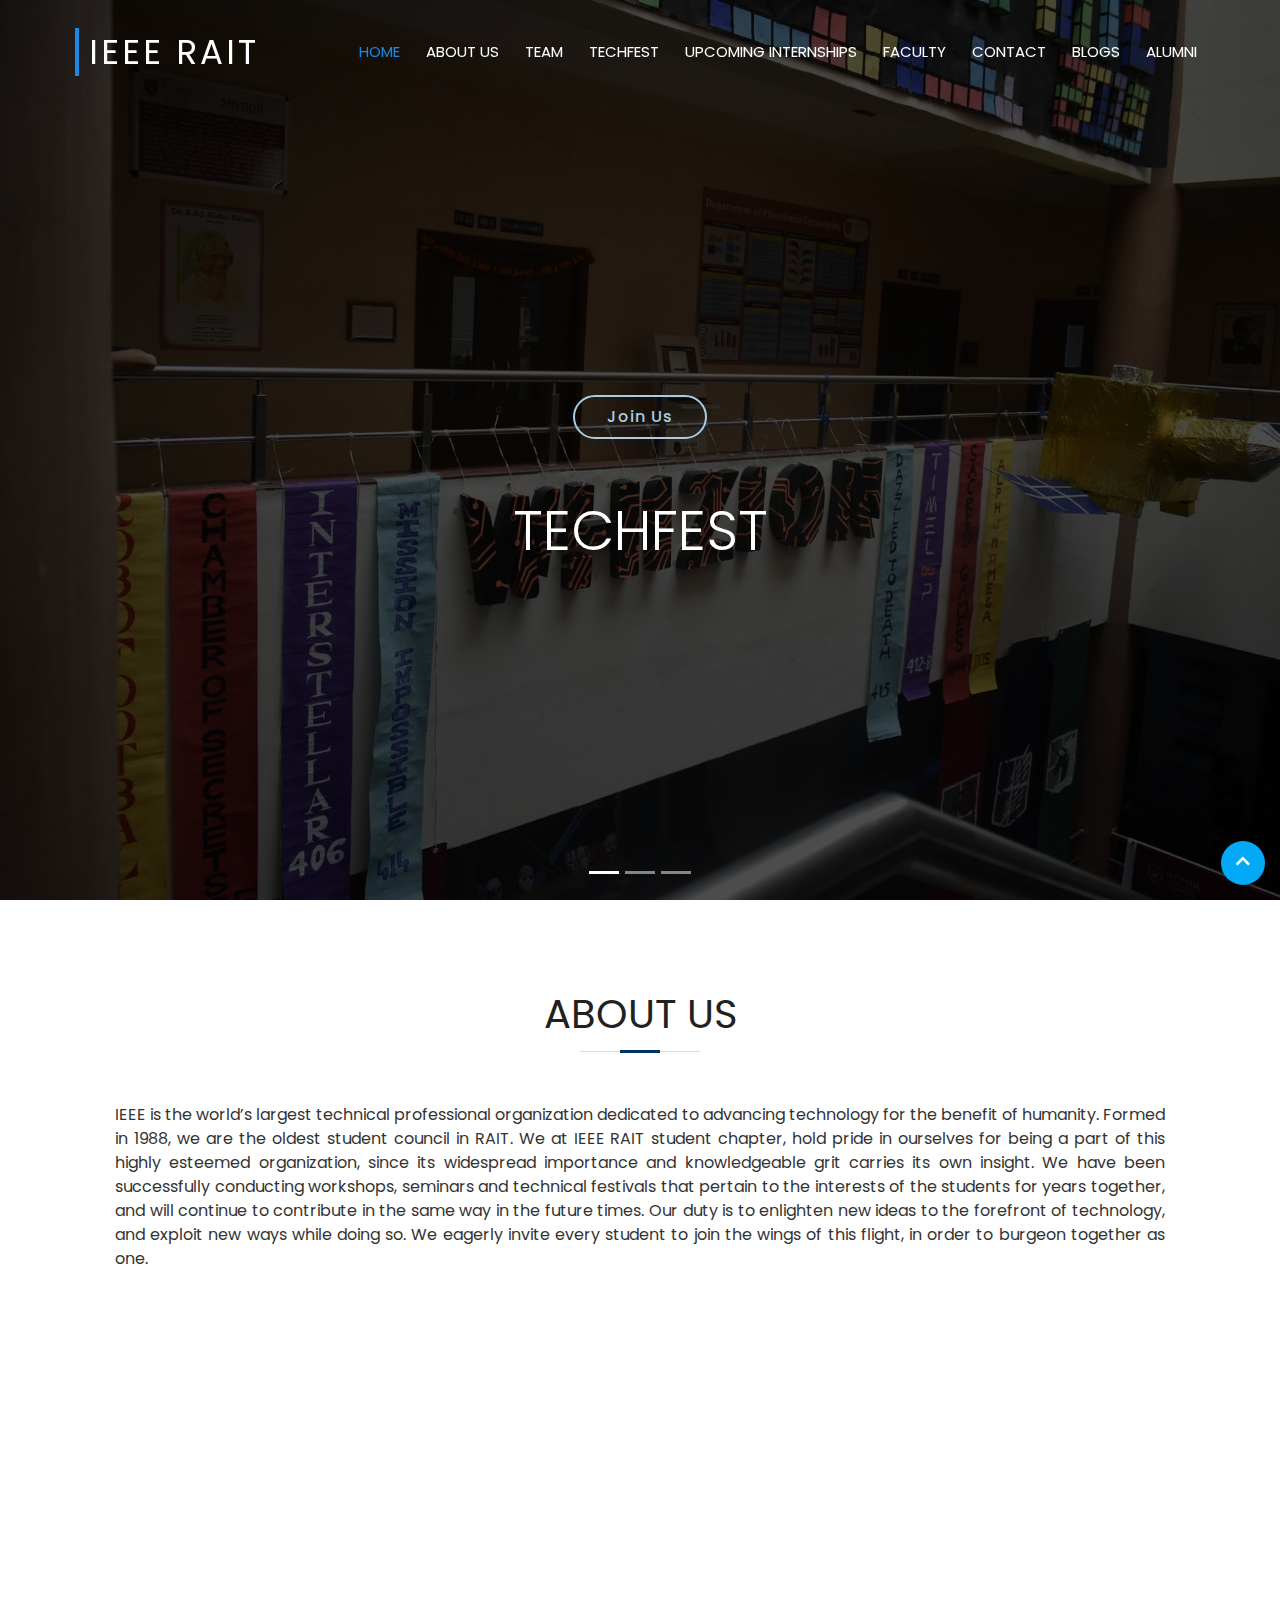
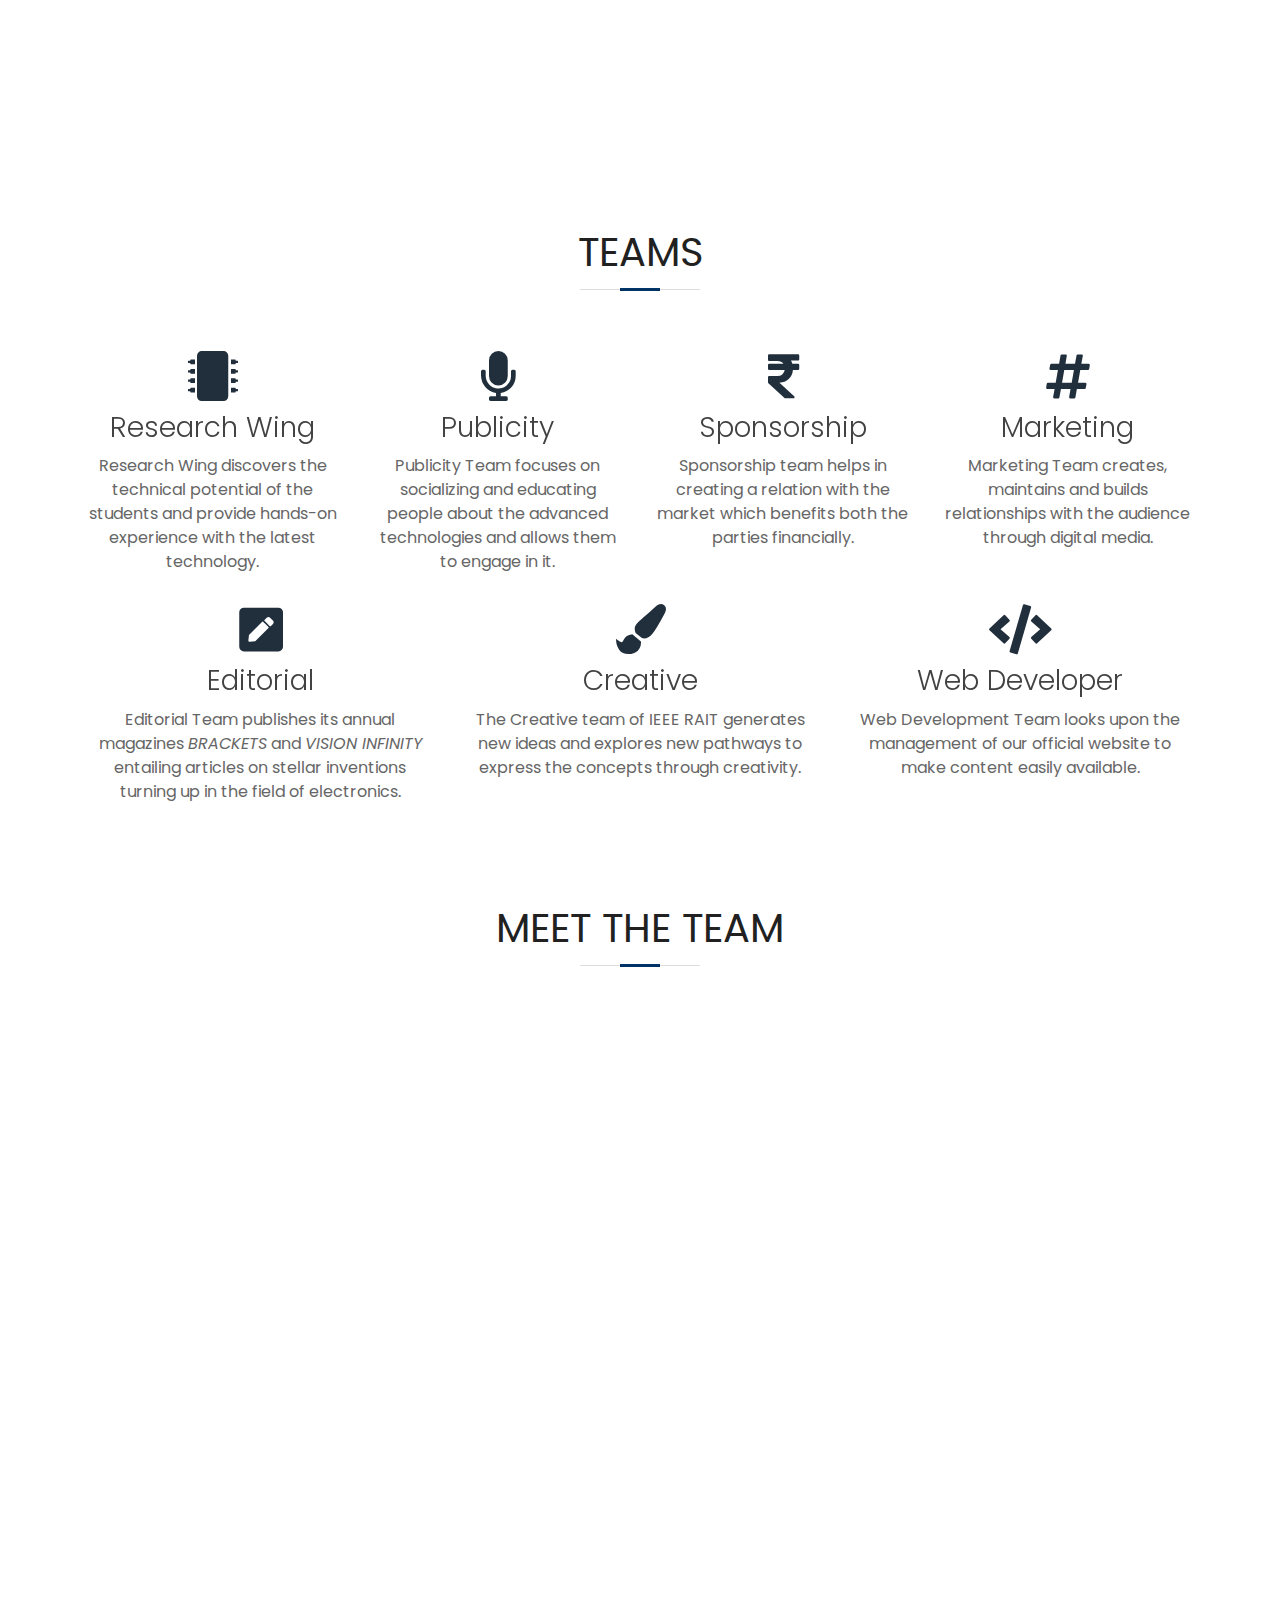
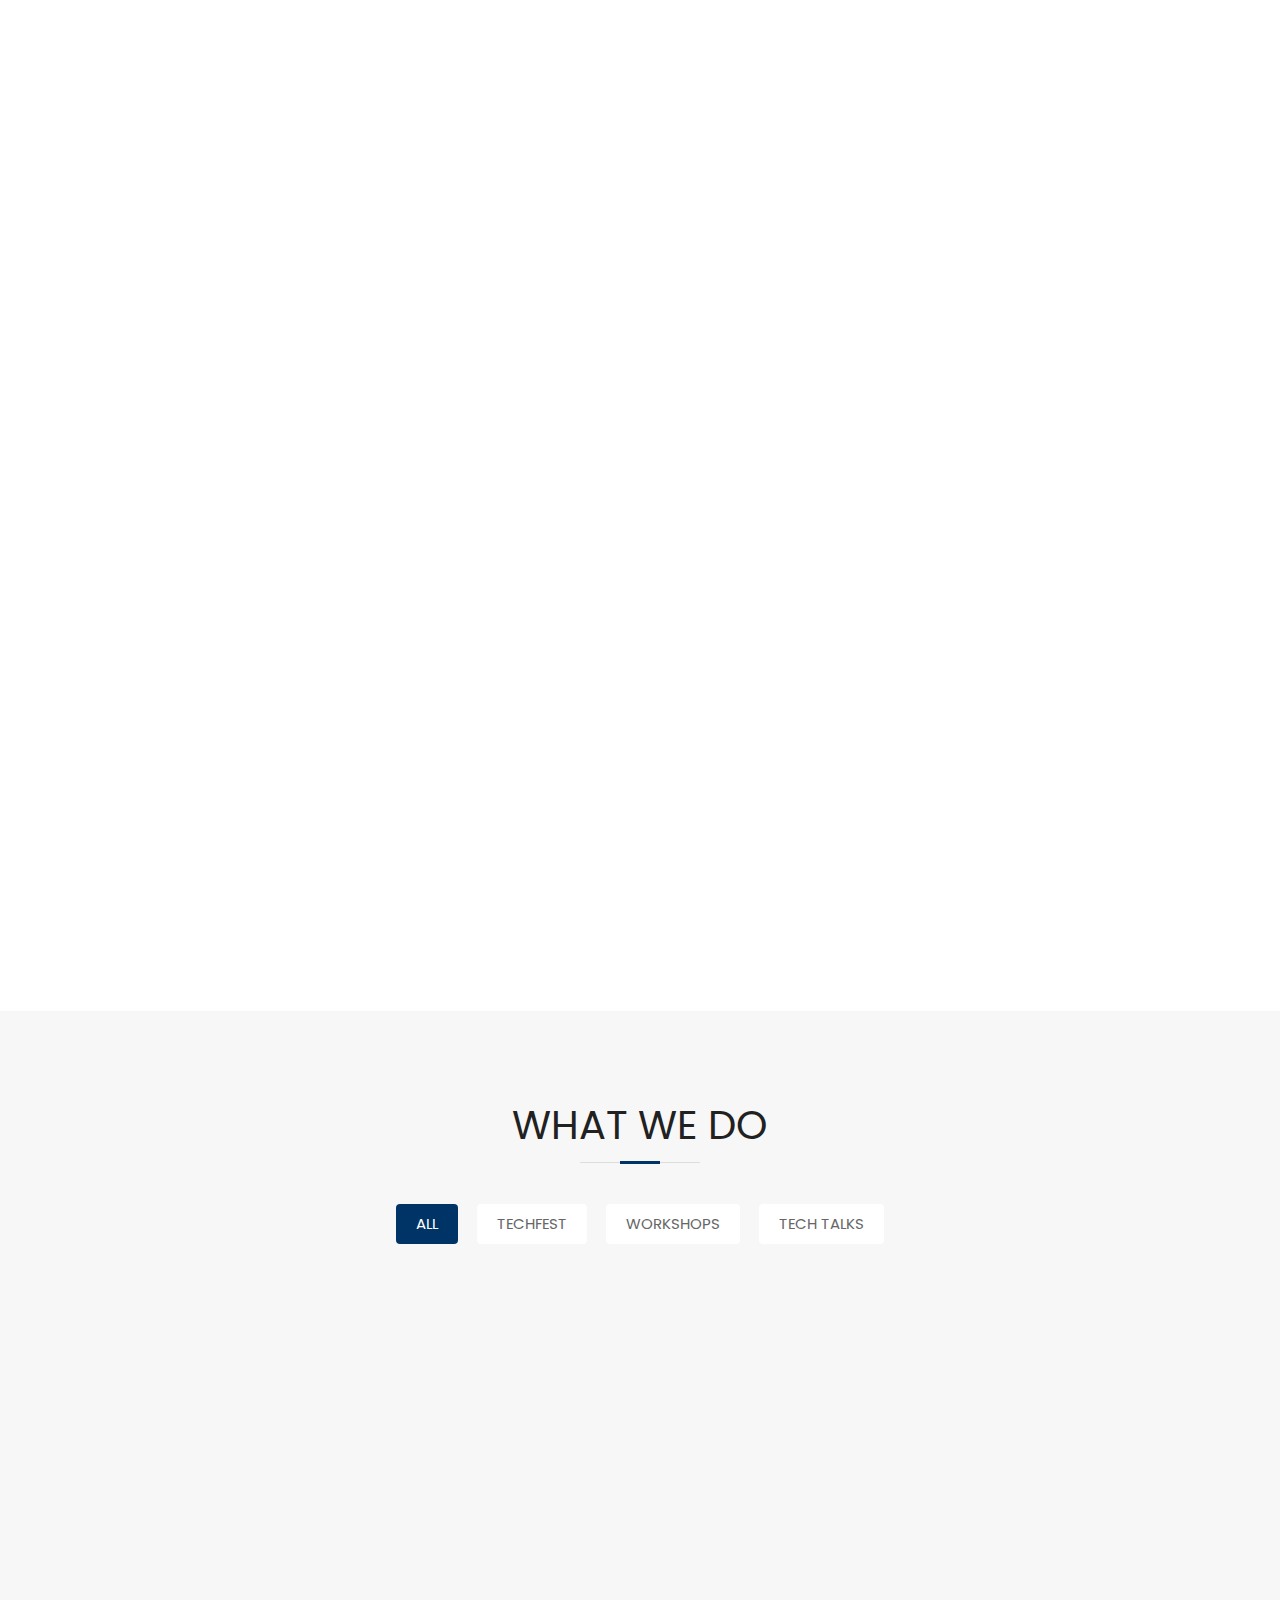
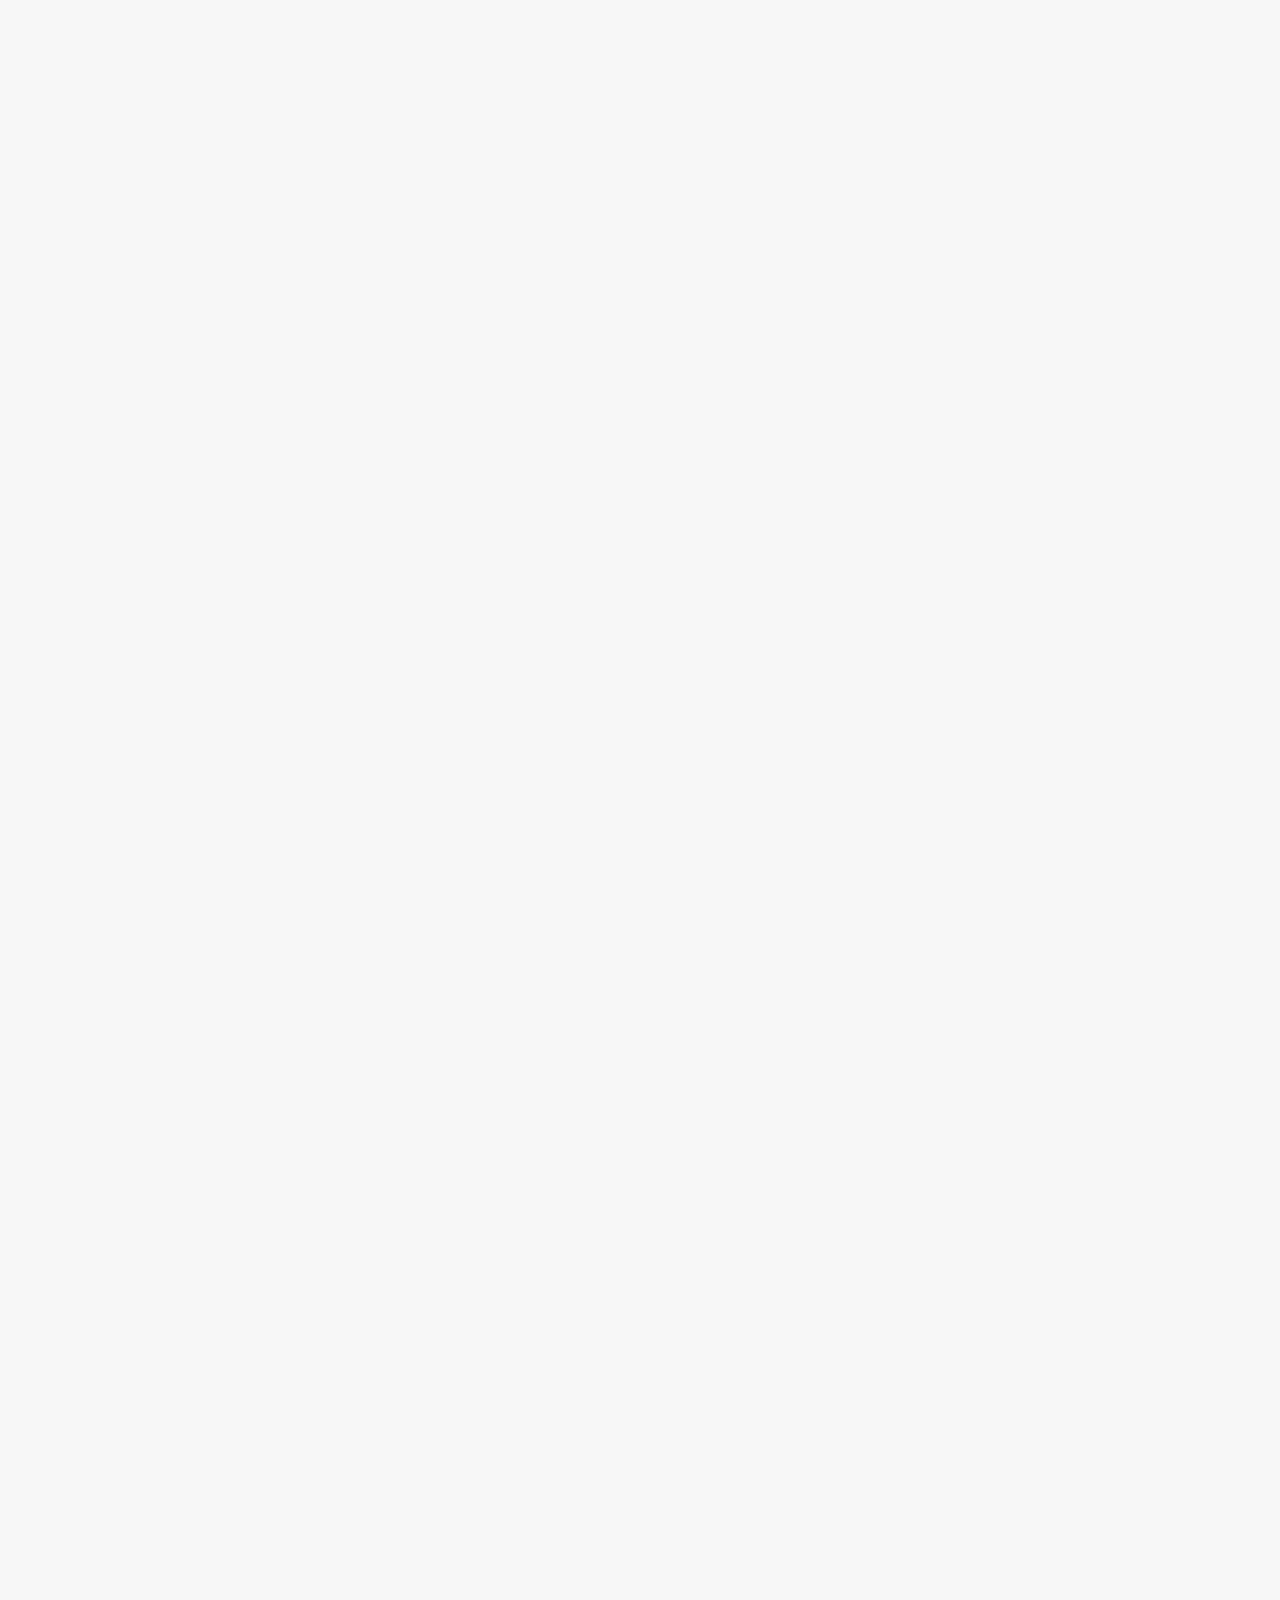
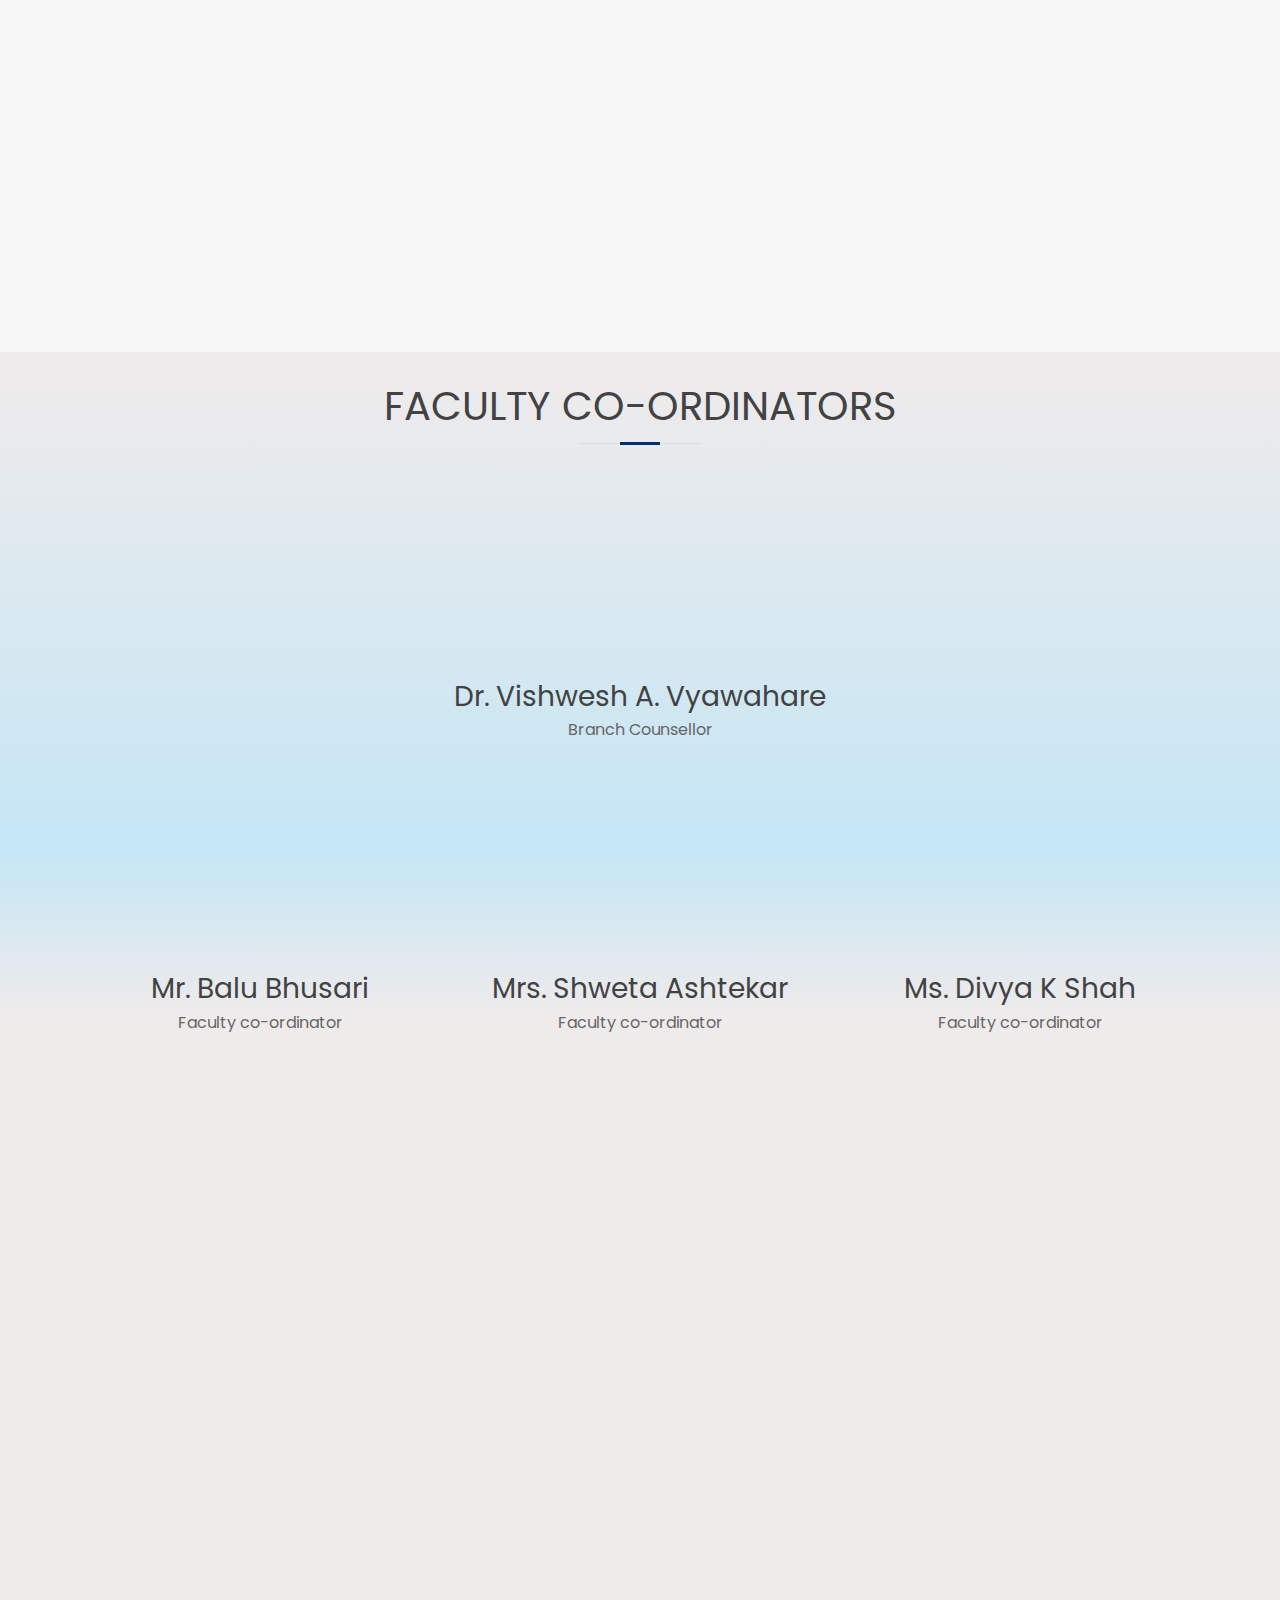
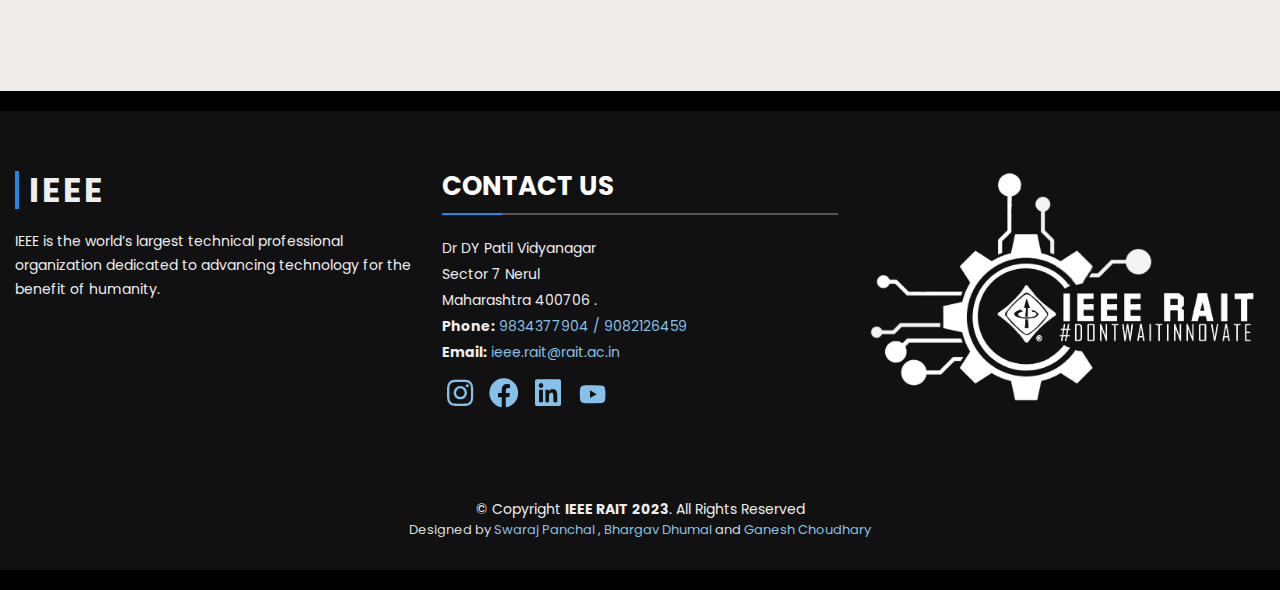
==== commit f55dc4bf: "techfestPage" ====
--- a/index.html
+++ b/index.html
@@ -22,9 +22,6 @@
 </head>
 <body>
     <!-- <div id="preloader"></div> -->
-    <!--==========================
-    Header
-  ============================-->
     <header id="header">
         <div class="container-fluid">
             <button type="button" id="mobile-nav-toggle"><i class="fa fa-bars"></i></button>
@@ -38,6 +35,7 @@
                     <li class="menu-active"><a href="#intro">Home</a></li>
                     <li><a href="#about">About Us</a></li>
                     <li><a href="#teams">Team</a></li>
+                    <li><a href="./techfest.html">Techfest</a></li>
                     <li><a href="/NextWorkshops.html">Upcoming Internships</a></li>
                     <li><a href="#faculty">Faculty</a></li>
                     <li><a href="#contact">Contact</a></li>
@@ -58,11 +56,12 @@
                 <ol class="carousel-indicators"></ol>
                 <div class="carousel-inner" role="listbox">
                     <div class="carousel-item active">
-                        <div class="carousel-background"><img src="./assets/img/intro-carousel/Core.jpeg" alt="carousel"></div>
+                        <div class="carousel-background"><img src="./assets/img/intro-carousel/4.jpg " alt="carousel"></div>
                         <div class="carousel-container">
                             <div class="carousel-content">
-                                <h2 class="display-4 animated fadeInDown delay-2s pt-5">DON'T WAIT INNOVATE</h2>
-                                <a href="https://docs.google.com/forms/d/e/1FAIpQLScnyTGPCTtLj4LSvZP2uaay0hnZ4CpFEa4qrVuAztkED9mj9Q/viewform" target="blank" class="btn-get-started animated fadeInUp delay-2s">Join Us</a>
+                                <a href="https://docs.google.com/forms/d/e/1FAIpQLScnyTGPCTtLj4LSvZP2uaay0hnZ4CpFEa4qrVuAztkED9mj9Q/viewform"
+                                    target="blank" class="btn-get-started animated fadeInUp delay-2s">Join Us</a>
+                                <h2 class="display-4 animated fadeInDown delay-2s pt-5">TECHFEST</h2>
                             </div>
                         </div>
                     </div>
@@ -70,21 +69,21 @@
                         <div class="carousel-background"><img src="./assets/img/Team_IEEE.jpg" alt="carousel2"></div>
                         <div class="carousel-container">
                             <div class="carousel-content">
-                                <h2 class="display-4">DON'T WAIT INNOVATE</h2>
                                 <a href="https://forms.gle/r9NkaBU3bfzveYXH8" target="blank" class="btn-get-started ">Join Us</a>
+                                <h2 class="display-4 pt-5">IEEE TEAM</h2>
                             </div>
                         </div>
                     </div>
                     <div class="carousel-item">
-                        <div class="carousel-background"><img src="./assets/img/intro-carousel/4.jpg" alt="carousel4"></div>
+                        <div class="carousel-background"><img src="./assets/img/intro-carousel/Core.jpeg" alt="carousel4"></div>
                         <div class="carousel-container">
                             <div class="carousel-content">
-                                <h2 class="display-4">DON'T WAIT INNOVATE</h2>
-                                <a href="https://forms.gle/r9NkaBU3bfzveYXH8" target="blank"  class="btn-get-started ">Join Us</a>
-                            </div>
-                        </div>
-                    </div>
-                    <div class="carousel-item">
+                                <a href="https://forms.gle/r9NkaBU3bfzveYXH8" target="blank" class="btn-get-started ">Join Us</a>
+                                <h2 class="display-4 pt-5">IEEE CORE</h2>
+                            </div>
+                        </div>
+                    </div>
+                    <!-- <div class="carousel-item">
                         <div class="carousel-background"><img src="./assets/img/intro-carousel/5.jpg"  alt="carousel5"></div>
                         <div class="carousel-container">
                             <div class="carousel-content">
@@ -92,7 +91,7 @@
                                 <a href="https://forms.gle/r9NkaBU3bfzveYXH8" target="blank" class="btn-get-started ">Join Us</a>
                             </div>
                         </div>
-                    </div>
+                    </div> -->
                 </div>
                 <a class="carousel-control-prev" href="#introCarousel" role="button" data-slide="prev">
                     <span class="carousel-control-prev-icon" aria-hidden="true"></span>
--- a/assets/css/style.min.css
+++ b/assets/css/style.min.css
@@ -212,7 +212,7 @@
 
 #intro .carousel-content {
     text-align: center;
-    margin-top: 160px;
+    margin-top: 80px;
 }
 
 #intro h2 {
--- a/assets/css/style.css
+++ b/assets/css/style.css
@@ -1,7 +1,7 @@
 /*--------------------------------------------------------------
 # General
 --------------------------------------------------------------*/
-@import url('https://fonts.googleapis.com/css?family=Poppins:400,500,700');
+@import url("https://fonts.googleapis.com/css?family=Poppins:400,500,700");
 
 body {
   margin: 0;
@@ -15,19 +15,18 @@
 }
 
 a {
-  color: #85C1E9;
+  color: #85c1e9;
   transition: 0.5s;
 }
 
 a:hover,
 a:focus {
-  color: #85C1E9;
+  color: #85c1e9;
   outline: none;
   text-decoration: none;
 }
-a:active{
-  color:#1E88E5; 
-
+a:active {
+  color: #1e88e5;
 }
 
 p {
@@ -46,19 +45,20 @@
   margin: 0 0 20px 0;
   padding: 0;
 }
-.padding{
+.padding {
   padding-top: 40px;
   padding-bottom: 40px;
-}.favicon{
-  border-radius:50%;
-  background:#000; 
+}
+.favicon {
+  border-radius: 50%;
+  background: #000;
 }
 /* Back to top button */
 
 .back-to-top {
   position: fixed;
   display: none;
-  background:#F4D03F;
+  background: #03a9f4;
   color: #fff;
   width: 44px;
   height: 44px;
@@ -153,7 +153,7 @@
 #header #logo {
   float: left;
 }
-#logo .navbar-brand ul{
+#logo .navbar-brand ul {
   display: block;
 }
 
@@ -170,79 +170,59 @@
 #header #logo h1 a:hover {
   color: #fff;
   padding-left: 10px;
-  border-left: 4px solid #1E88E5;
+  border-left: 4px solid #1e88e5;
 }
 
 #header #logo img {
   padding: 0;
   margin: 0;
-    max-height: 70px;
-  
+  max-height: 70px;
 }
 
 /*--------------------------------------------------------------
 # Intro Section
 --------------------------------------------------------------*/
-
 #intro {
-  display: table;
-  width: 100%;
-  height: 100vh;
-  background: #000;
+    display: table;
+    width: 100%;
+    height: 100vh;
+    background: #000;
 }
 
 #intro .carousel-item {
-  width: 100%;
-  height: 100vh;
-  background-size: cover;
-  background-position: center;
-  background-repeat: no-repeat;
-}
-
-#intro .carousel-item::before {
-  content: '';
-  background-color: rgba(0, 0, 0, 0.7);
-  position: absolute;
-  height: 100%;
-  width: 100%;
-  top: 0;
-  right: 0;
-  left: 0;
-  bottom: 0;
+    width: 100%;
+    height: 100vh;
+    position: relative; 
+}
+
+.techfest-background video {
+    width: 100%;
+    height: 100vh; 
+    object-fit: cover;
 }
 
 #intro .carousel-container {
-  display: -webkit-box;
-  display: -webkit-flex;
-  display: -ms-flexbox;
-  display: flex;
-  -webkit-box-pack: center;
-  -webkit-justify-content: center;
-  -ms-flex-pack: center;
-  justify-content: center;
-  -webkit-box-align: center;
-  -webkit-align-items: center;
-  -ms-flex-align: center;
-  align-items: center;
-  position: absolute;
-  bottom: 0;
-  top: 0;
-  left: 0;
-  right: 0;
-}
-
-#intro .carousel-background img {
-  max-width: 100%;
+    display: flex;
+    justify-content: center;
+    align-items: center;
+    position: absolute;
+    top: 0;
+    bottom: 0;
+    left: 0;
+    right: 0;
 }
 
 #intro .carousel-content {
-  text-align: center;
-}
+    position: relative; 
+    z-index: 1;
+    text-align: center; 
+    color: #fff;
+}
+
 
 #intro h2 {
   color: #fff;
   margin-bottom: 30px;
-  
 }
 
 #intro p {
@@ -289,7 +269,7 @@
 #intro .carousel-control-next-icon,
 #intro .carousel-control-prev-icon {
   background: none;
-    line-height: 1;
+  line-height: 1;
 }
 
 #intro .carousel-indicators li {
@@ -306,8 +286,8 @@
   border-radius: 50px;
   transition: 0.5s;
   margin: 10px;
-  color: #A9CCE3; 
-  border: 2px solid #A9CCE3;
+  color: #a9cce3;
+  border: 2px solid #a9cce3;
 }
 
 #intro .btn-get-started:hover {
@@ -381,6 +361,7 @@
 /* Nav Meu Container */
 
 #nav-menu-container {
+  padding-top: 10px;
   float: right;
   margin: 0;
 }
@@ -398,12 +379,11 @@
   outline: none;
 }
 
-.nav-menu li:hover > a{
-
-  color: #85C1E9;
+.nav-menu li:hover > a {
+  color: #85c1e9;
 }
 .nav-menu > .menu-active > a {
-  color:#1E88E5;
+  color: #1e88e5;
 }
 
 .nav-menu > li {
@@ -431,7 +411,7 @@
 }
 
 .nav-menu ul li:hover > a {
-  color:#85C1E9;
+  color: #85c1e9;
 }
 
 .nav-menu ul ul {
@@ -452,11 +432,11 @@
   display: none;
   transition: all 0.4s;
   outline: none;
-  color:#fff;
+  color: #fff;
   cursor: pointer;
 }
 
-#mobile-nav-toggle i{
+#mobile-nav-toggle i {
   color: #fff;
 }
 
@@ -500,7 +480,7 @@
 }
 
 #mobile-nav ul li a:hover {
-  color:#85C1E9;
+  color: #85c1e9;
 }
 
 #mobile-nav ul li li {
@@ -508,7 +488,7 @@
 }
 
 #mobile-nav ul li.menu-active a {
-  color: #1E88E5;
+  color: #1e88e5;
 }
 
 #mobile-nav ul .menu-has-children i {
@@ -529,7 +509,7 @@
 }
 
 #mobile-nav ul .menu-item-active {
-  color:#1E88E5;
+  color: #1e88e5;
 }
 
 #mobile-body-overly {
@@ -570,13 +550,13 @@
   text-transform: uppercase;
   text-align: center;
   position: relative;
-  font-weight:400;
+  font-weight: 400;
   padding-bottom: 15px;
-  padding-top:30px;
+  padding-top: 30px;
 }
 
 .section-header h3::before {
-  content: '';
+  content: "";
   position: absolute;
   display: block;
   width: 120px;
@@ -587,7 +567,7 @@
 }
 
 .section-header h3::after {
-  content: '';
+  content: "";
   position: absolute;
   display: block;
   width: 40px;
@@ -598,12 +578,10 @@
 }
 
 .section-header p {
-  text-align: center;
-  padding-top: 30px;
-  padding-bottom: 30px;
+  text-align: justify;
+  padding: 30px;
   color: #333;
 }
-
 
 /* Section with background
 --------------------------------*/
@@ -612,24 +590,322 @@
   background: #f7f7f7;
 }
 
-/* About Us Section
+/* Events Section
 --------------------------------*/
 
-#about {
-  background: url("../img/about-bg.jpg") center top no-repeat fixed;
+.events {
+  background: url("../techfest/web.jpg") center top no-repeat fixed;
   background-size: cover;
-  padding: 60px 0 40px 0;
-  position: relative;
-}
-
-#about::before {
-  content: '';
+  padding: 160px 0 160px 0;
+  position: relative;
+}
+
+.events::before {
+  content: "";
   position: absolute;
   left: 0;
   right: 0;
   top: 0;
   bottom: 0;
-  background: rgba(255, 255, 255, 0.92);
+  background: rgba(255, 255, 255, 0.8);
+  z-index: 9;
+}
+
+.events .container {
+  position: relative;
+  z-index: 10;
+}
+
+.grid {
+  display: grid;
+  grid-template-columns: repeat(auto-fit, minmax(240px, 1fr));
+  gap: 40px;
+}
+
+.grid-item{
+  display: flex;
+  justify-content: center;
+  align-items: center;
+}
+
+.card {
+  flex: 1;
+  padding: 20px;
+  text-align: center;
+  box-shadow: 0 4px 6px rgba(0, 0, 0, 0.1);
+  border-radius: 15px;
+  border: 1px solid #0056b3;
+  backdrop-filter: blur(5.5px);
+  background: hsla(0, 0%, 100%, 0.3);
+  box-shadow: 0 8px 32px 0 rgba(31, 38, 135, 0.37);
+  position: relative;
+  transform-style: preserve-3d;
+  transition: transform 0.5s;
+  height: 500px; /* Add this line */
+  overflow: auto; /* Add this line if you want to enable scrolling when the content exceeds the card height */
+}
+
+
+.card__header {
+  position: relative;
+  font-size: 1.2rem;
+  font-weight: bold;
+  margin-bottom: 10px;
+}
+
+.card__header::before,
+.card__header::after {
+  content: "•";
+  color: #0056b3;
+  margin: 0 5px;
+}
+
+.card__img {
+  max-width: 100%;
+  height: auto;
+  border: 2px solid rgba(144, 226, 242, 0.7);
+}
+
+.card__text {
+  font-size: 1rem;
+  margin-bottom: 15px;
+}
+
+.card__prize {
+  font-weight: bold;
+  color: #00000070;
+  font-size: 0.8rem;
+}
+
+.card__btn {
+  background-color: #00a8f4;
+  border-radius: 25px;
+  border: 2px solid #00a8f4;
+  color: #fff;
+  border: none;
+  padding: 10px 20px;
+  cursor: pointer;
+  transition: background-color 0.3s, color 0.3s, border-color 0.3s;
+}
+
+.card__btn:hover {
+  background-color: rgba(144, 226, 242, 0.7);
+  color: #0056b3; 
+  border-color: rgba(3, 168, 244, 0.627); 
+}
+
+.card__back {
+  position: absolute;
+  top: 0;
+  left: 0;
+  width: 100%;
+  height: 100%;
+  background-color: #fff;
+  display: flex;
+  justify-content: center;
+  align-items: center;
+  flex-direction: column; 
+  opacity: 0;
+  visibility: hidden;
+  transition: opacity 0.3s;
+  border: 2px solid #00a8f4;
+  border-radius: 15px;
+}
+/* bb9564 */
+.card__buttons {
+  display: flex;
+  justify-content: center;
+  gap: 10px;
+  width: 100%;
+}
+
+.card:hover .card__back {
+  opacity: 1;
+  visibility: visible;
+}
+
+.card__description {
+  font-size: 0.9rem;
+  padding: 10px;
+  text-align: center;
+}
+
+.modal {
+    display: none; 
+    position: fixed; 
+    z-index: 1000;
+    left: 0;
+    top: 0;
+    width: 100%;
+    height: 100%;
+    overflow: auto; 
+    background-color: rgba(0, 0, 0, 0.4); 
+}
+
+/* Modal Content */
+.modal-content {
+    background-color: #fefefe;
+    margin: auto;
+    padding: 20px;
+    border-radius: 10px;
+    width: 80%; 
+    max-height: 80%; 
+    overflow-y: auto; 
+    position: relative;
+    top: 50%;
+    transform: translateY(-50%);
+}
+
+.modal-flex{
+    display: flex;
+    flex-direction: column;
+    align-items: center;
+    gap: 20px;
+}
+
+.modal-img {
+    padding: 10px; /* Adjust as needed */
+    max-width: 90%; /* Adjust as needed */
+    object-fit: contain;
+    margin: auto; /* Center the image */
+}
+
+.modal-text {
+    padding-left: 20px;
+    width: 100%;
+    text-align: center; /* Align the text in the center */
+}
+
+.close {
+    color: black;
+    float: right;
+    font-size: 28px;
+    font-weight: bold;
+}
+
+.close:hover,
+.close:focus {
+    color: red; 
+    text-decoration: none;
+    cursor: pointer;
+}
+
+@media (min-width: 900px) {
+    .modal-flex {
+        flex-direction: row;
+        justify-content: center;
+        align-items: center;
+    }
+
+    .modal-img, .modal-text {
+        max-width: 45%;
+    }
+}
+
+/* Counts */
+/* #counter {
+  text-align: inline-block;
+}
+
+.counters {
+  display: grid;
+  grid-template-columns: repeat(auto-fit, minmax(200px, 1fr));
+  grid-gap: 20px;
+  justify-content: center; 
+}
+
+.counter-list {
+  position: absolute;
+  top: 50%;
+  left: 50%;
+  transform: translate(-50%, -50%);
+  display: flex;
+  list-style-type: none;
+  padding: 0;
+  margin: 0;
+}
+
+.counter-list li {
+  display: inline;
+}
+
+@media (max-width: 767px) {
+  .counters {
+    grid-template-columns: repeat(auto-fit, minmax(150px, 1fr));
+  }
+}
+
+@keyframes rotateAnimation {
+  0% {
+    transform: rotate(0deg);
+  }
+  100% {
+    transform: rotate(360deg);
+  }
+} */
+
+/* .image-container {
+  width: 100%;
+  overflow: hidden;
+}
+
+.bg-image {
+  position: absolute;
+  top: 0;
+  left: 0;
+  width: 80%;
+  -webkit-animation: rotateAnimation 2s linear infinite;
+  animation: rotateAnimation 2s linear infinite;
+}*/
+
+@keyframes rotateAnimation {
+  0% {
+    transform: rotate(0deg);
+  }
+  100% {
+    transform: rotate(360deg);
+  }
+} 
+
+
+/* #counts{
+  -webkit-animation: rotateAnimation 2s linear infinite;
+  animation: rotateAnimation 2s linear infinite;
+  height: 70%;
+  width: 79%
+} */
+
+/* .card::before,
+.card::after {
+  content: "★";
+  position: absolute;
+  top: 0;
+  left: 0;
+  font-size: 1rem;
+  color: #f9a825;
+}
+.card::after {
+  top: auto;
+  bottom: 0;
+} */
+
+/* Techfest Events */
+
+#about {
+  background: url("../img/about-bg.jpg") center top no-repeat fixed;
+  background-size: cover;
+  padding: 60px 0 40px 0;
+  position: relative;
+}
+
+#about::before {
+  content: "";
+  position: absolute;
+  left: 0;
+  right: 0;
+  top: 0;
+  bottom: 0;
+  background: rgba(255, 255, 255, 0.85);
   z-index: 9;
 }
 
@@ -659,11 +935,11 @@
   padding-top: 8px;
   text-align: center;
   position: absolute;
-  background-color: #17202A;
+  background-color: #17202a;
   border-radius: 50%;
   text-align: center;
   border: 4px solid #fff;
-  left: calc( 50% - 32px);
+  left: calc(50% - 32px);
   bottom: -30px;
   transition: 0.3s;
 }
@@ -671,16 +947,16 @@
 #about .about-col i {
   font-size: 36px;
   line-height: 1;
-  color: #85C1E9;
+  color: #85c1e9;
   transition: 0.3s;
 }
 
 #about .about-col:hover .icon {
-  background-color: #85C1E9;
+  background-color: #85c1e9;
 }
 
 #about .about-col:hover i {
-  color: #17202A;
+  color: #17202a;
 }
 
 #about .about-col h2 {
@@ -697,7 +973,7 @@
 }
 
 #about .about-col h2 a:hover {
-  color: #17202A;
+  color: #17202a;
 }
 
 #about .about-col p {
@@ -712,20 +988,20 @@
 --------------------------------*/
 
 #counter {
-  background: url("../img/facts-bg.jpg") center top no-repeat fixed;
+  background: url("../techfest/web.jpg") center top no-repeat fixed;
   background-size: cover;
   padding: 60px 0 0 0;
   position: relative;
 }
 
 #counter::before {
-  content: '';
+  content: "";
   position: absolute;
   left: 0;
   right: 0;
   top: 0;
   bottom: 0;
-  background: rgba(255, 255, 255, 0.88);
+  background: rgba(255, 255, 255, 0.8);
   z-index: 9;
 }
 
@@ -734,26 +1010,25 @@
   z-index: 10;
 }
 
-#counter .counters .count-numbers, .plus{
+#counter .counters .count-numbers,
+.plus {
   font-size: 40px;
-   margin-bottom:0;
+  margin-bottom: 0;
   display: block;
-  color: #03A9F4;
-}
-#counter .content ul{
-  margin-bottom:0;
-  padding:0;
-
-}
-#counter .content li{
-  display:inline-block;
-  margin-left:3px;
-  
-  }
-
-#counter .counters .count-numbers p{
- display: block;
- font-size:20px;
+  color: #03a9f4;
+}
+#counter .content ul {
+  margin-bottom: 0;
+  padding: 0;
+}
+#counter .content li {
+  display: inline-block;
+  margin-left: 3px;
+}
+
+#counter .counters .count-numbers p {
+  display: block;
+  font-size: 20px;
 }
 /*#counter .counters p {
   padding: 0;
@@ -766,9 +1041,10 @@
   text-align: center;
   padding-top: 30px;
 }
-.magazines img{background: rgb(0,51,102);
+.magazines img {
+  background: rgb(0, 51, 102);
   height: 275px;
-  width:200px;
+  width: 200px;
   box-shadow: 0 4px 10px #666;
 }
 /* Call To Action Section
@@ -854,13 +1130,12 @@
   transition: all 0.3s ease-in-out;
 }
 
-
 #portfolio #portfolio-flters li.filter-active {
   background: #003366;
   color: #fff;
 }
-#portfolio #portfolio-flters li:hover{
-  background: #85C1E9;
+#portfolio #portfolio-flters li:hover {
+  background: #85c1e9;
   color: #424242;
 }
 
@@ -920,7 +1195,7 @@
 
 #portfolio .portfolio-item figure .link-preview:hover,
 #portfolio .portfolio-item figure .link-details:hover {
-  background: #85C1E9;
+  background: #85c1e9;
 }
 
 #portfolio .portfolio-item figure .link-preview:hover i,
@@ -975,13 +1250,13 @@
 }
 
 #portfolio .portfolio-item .portfolio-info h4 a:hover {
-  color: #85C1E9;
+  color: #85c1e9;
 }
 
 #portfolio .portfolio-item .portfolio-info p {
   padding: 0;
   margin: 0;
-  color: #5F6A6A;
+  color: #5f6a6a;
   font-weight: 500;
   font-size: 14px;
   text-transform: uppercase;
@@ -989,44 +1264,42 @@
 
 /*Teams section*/
 #team {
-background-size: cover;
-  position: relative;
-}
-
-.team-content h3{
+  background-size: cover;
+  position: relative;
+}
+
+.team-content h3 {
   margin-bottom: 10px;
-  font-size:28px;
-  color:#424242;
-}
-#team img{
-background: url("../img/teamsbg.png") center top no-repeat fixed;
-opacity:0.1;
-}
-
-#team i{
- font-size:50px;
- margin-bottom:10px;
- color:#212F3D ;
-/* opacity:0.8;*/
-}
-
-#team a:hover i{
-
- color:#5DADE2;
-
+  font-size: 28px;
+  color: #424242;
+}
+#team img {
+  background: url("../img/teamsbg.png") center top no-repeat fixed;
+  opacity: 0.1;
+}
+
+#team i {
+  font-size: 50px;
+  margin-bottom: 10px;
+  color: #212f3d;
+  /* opacity:0.8;*/
+}
+
+#team a:hover i {
+  color: #5dade2;
 }
 /* Team Section
 --------------------------------*/
- #meet-team{
-  background-color: #FAFAFA; 
- }
-
- .flip-card {
+#meet-team {
+  background-color: #fafafa;
+}
+
+.flip-card {
   background-color: transparent;
-   width: 250px;
+  width: 250px;
   height: 300px;
-  margin:0 auto;
-  perspective: 1000px; 
+  margin: 0 auto;
+  perspective: 1000px;
   padding-bottom: 2em;
   /* Remove this if you don't want the 3D effect */
 }
@@ -1040,13 +1313,12 @@
 
   transform-style: preserve-3d;
 }
-.flip-card-inner img{
+.flip-card-inner img {
   /* width:100%; */
   /* height:100%; */
-   border-radius: 10px;
-   box-shadow: 0px 3px 12px rgba(0, 0, 0, 0.08);
-}
-
+  border-radius: 10px;
+  box-shadow: 0px 3px 12px rgba(0, 0, 0, 0.08);
+}
 
 /* Do an horizontal flip when you move the mouse over the flip box container */
 .flip-card:hover .flip-card-inner {
@@ -1054,9 +1326,10 @@
 }
 
 /* Position the front and back side */
-.flip-card-front, .flip-card-back {
+.flip-card-front,
+.flip-card-back {
   position: absolute;
-    border-radius: 15px;
+  border-radius: 15px;
   width: 100%;
   height: 100%;
   backface-visibility: hidden;
@@ -1071,65 +1344,67 @@
 
 /* Style the back side */
 .flip-card-back {
-  background-color: #17202A ;
+  background-color: #17202a;
   color: white;
   transform: rotateY(180deg);
 }
-.flip-card-back h1{
-  position:relative;
+.flip-card-back h1 {
+  position: relative;
   top: 25%;
-  margin:0 auto;
-  font-size:30px;
-}
-.flip-card-back p{
-  position:relative;
+  margin: 0 auto;
+  font-size: 30px;
+}
+.flip-card-back p {
+  position: relative;
   top: 28%;
-  margin:0 auto;
-  font-size:20px;
-}
-#flip-links .social-links ul{
-  float:left;
-} 
-.social-links li{
+  margin: 0 auto;
+  font-size: 20px;
+}
+#flip-links .social-links ul {
+  float: left;
+}
+.social-links li {
   font-size: 18px;
   display: inline-block;
   color: #eee;
-  margin-top:28%;
+  margin-top: 28%;
   line-height: 1;
   padding: 25px 0;
   margin-right: 25px;
   text-align: center;
   transition: 0.1s;
-
 }
 #flip-links .social-links a:hover {
-  color: #E1F5FE;
-
+  color: #e1f5fe;
 }
 
 #flip-links .fab {
-  font-size:30px;
-
+  font-size: 30px;
 }
 /*Faculty Co-ordinator*/
-#faculty{
-background: rgb(243,243,246);
-background: linear-gradient(180deg, rgba(240,235,235,1)0%, rgba(196,230,245,1) 37%, rgba(240,235,235,1)50%);
-}
-#faculty .HOD img{
-  height:190px;
-  width:190px;
-}
-#faculty img{
-  height:160px;
-  width:150px;
-}
-#faculty h3{
-  margin-bottom:5px;
-  color:#424242;
-}
-#faculty p{
-  margin-bottom:10px;
+#faculty {
+  background: rgb(243, 243, 246);
+  background: linear-gradient(
+    180deg,
+    rgba(240, 235, 235, 1) 0%,
+    rgba(196, 230, 245, 1) 37%,
+    rgba(240, 235, 235, 1) 50%
+  );
+}
+#faculty .HOD img {
+  height: 190px;
+  width: 190px;
+}
+#faculty img {
+  height: 160px;
+  width: 150px;
+}
+#faculty h3 {
+  margin-bottom: 5px;
+  color: #424242;
+}
+#faculty p {
+  margin-bottom: 10px;
 }
 /* Contact Section
 --------------------------------*/
@@ -1169,7 +1444,7 @@
 }
 
 #contact .contact-info a:hover {
-  color: #1E88E5;
+  color: #1e88e5;
 }
 
 #contact .contact-address,
@@ -1186,8 +1461,8 @@
   padding: 0 0 30px 0;
   color: #eee;
   font-size: 14px;
-  background-color: black; 
-  padding: 20px 0; 
+  background-color: black;
+  padding: 20px 0;
   margin-top: auto;
 }
 
@@ -1208,7 +1483,7 @@
   font-family: "Poppins", sans-serif;
   font-weight: 700;
   letter-spacing: 3px;
-  border-left: 4px solid #1E88E5;
+  border-left: 4px solid #1e88e5;
 }
 
 #footer .footer-top .footer-info p {
@@ -1233,7 +1508,7 @@
 }
 
 #footer .footer-top .social-links a:hover {
-  color: #E1F5FE;
+  color: #e1f5fe;
 }
 
 #footer .footer-top h4 {
@@ -1247,7 +1522,7 @@
 
 #footer .footer-top h4::before,
 #footer .footer-top h4::after {
-  content: '';
+  content: "";
   position: absolute;
   left: 0;
   bottom: 0;
@@ -1260,7 +1535,7 @@
 }
 
 #footer .footer-top h4::after {
-  background:#1E88E5;
+  background: #1e88e5;
   width: 60px;
 }
 
@@ -1293,7 +1568,7 @@
 }
 
 #footer .footer-top .footer-links ul a:hover {
-  color: #1E88E5;
+  color: #1e88e5;
 }
 
 #footer .footer-top .footer-contact {
@@ -1329,7 +1604,9 @@
   -webkit-transition-property: transform;
   transition-property: transform;
 }
-.hvr-grow:hover, .hvr-grow:focus, .hvr-grow:active {
+.hvr-grow:hover,
+.hvr-grow:focus,
+.hvr-grow:active {
   -webkit-transform: scale(1.1);
   transform: scale(1.1);
 }
@@ -1353,7 +1630,9 @@
   -webkit-transition-timing-function: ease-out;
   transition-timing-function: ease-out;
 }
-.hvr-icon-grow:hover .hvr-icon, .hvr-icon-grow:focus .hvr-icon, .hvr-icon-grow:active .hvr-icon {
+.hvr-icon-grow:hover .hvr-icon,
+.hvr-icon-grow:focus .hvr-icon,
+.hvr-icon-grow:active .hvr-icon {
   -webkit-transform: scale(1.3) translateZ(0);
   transform: scale(1.3) translateZ(0);
 }
@@ -1396,7 +1675,9 @@
   -webkit-transform: translateZ(0);
   transform: translateZ(0);
 }
-.hvr-icon-up:hover .hvr-icon, .hvr-icon-up:focus .hvr-icon, .hvr-icon-up:active .hvr-icon {
+.hvr-icon-up:hover .hvr-icon,
+.hvr-icon-up:focus .hvr-icon,
+.hvr-icon-up:active .hvr-icon {
   -webkit-animation-name: hvr-icon-up;
   animation-name: hvr-icon-up;
   -webkit-animation-duration: 0.75s;
@@ -1419,7 +1700,6 @@
     border-left: 1px solid #ddd;
     border-right: 1px solid #ddd;
   }
-  
 }
 
 @media (min-width: 992px) {
@@ -1447,7 +1727,7 @@
   }
 }
 
-@media (max-width: 768px) {
+@media (max-width: 1268px) {
   .back-to-top {
     bottom: 15px;
   }
@@ -1472,29 +1752,11 @@
     display: inline;
   }
 }
-@media (max-width: 576px) { 
-
+@media (max-width: 576px) {
   .section-header h3 {
-  font-size: 30px;
-  }
-#faculty p{
-  margin-bottom:30px;
-}
- }
-
-/*
-Extra small (xs) devices (portrait phones, less than 576px)
-No media query since this is the default in Bootstrap
-
-Small (sm) devices (landscape phones, 576px and up)
-@media (min-width: 576px) { ... }
-
-Medium (md) devices (tablets, 768px and up)
-@media (min-width: 768px) { ... }
-
-Large (lg) devices (desktops, 992px and up)
-@media (min-width: 992px) { ... }
-
-Extra (xl) large devices (large desktops, 1200px and up)
-@media (min-width: 1200px) { ... }
-*/
+    font-size: 30px;
+  }
+  #faculty p {
+    margin-bottom: 30px;
+  }
+}
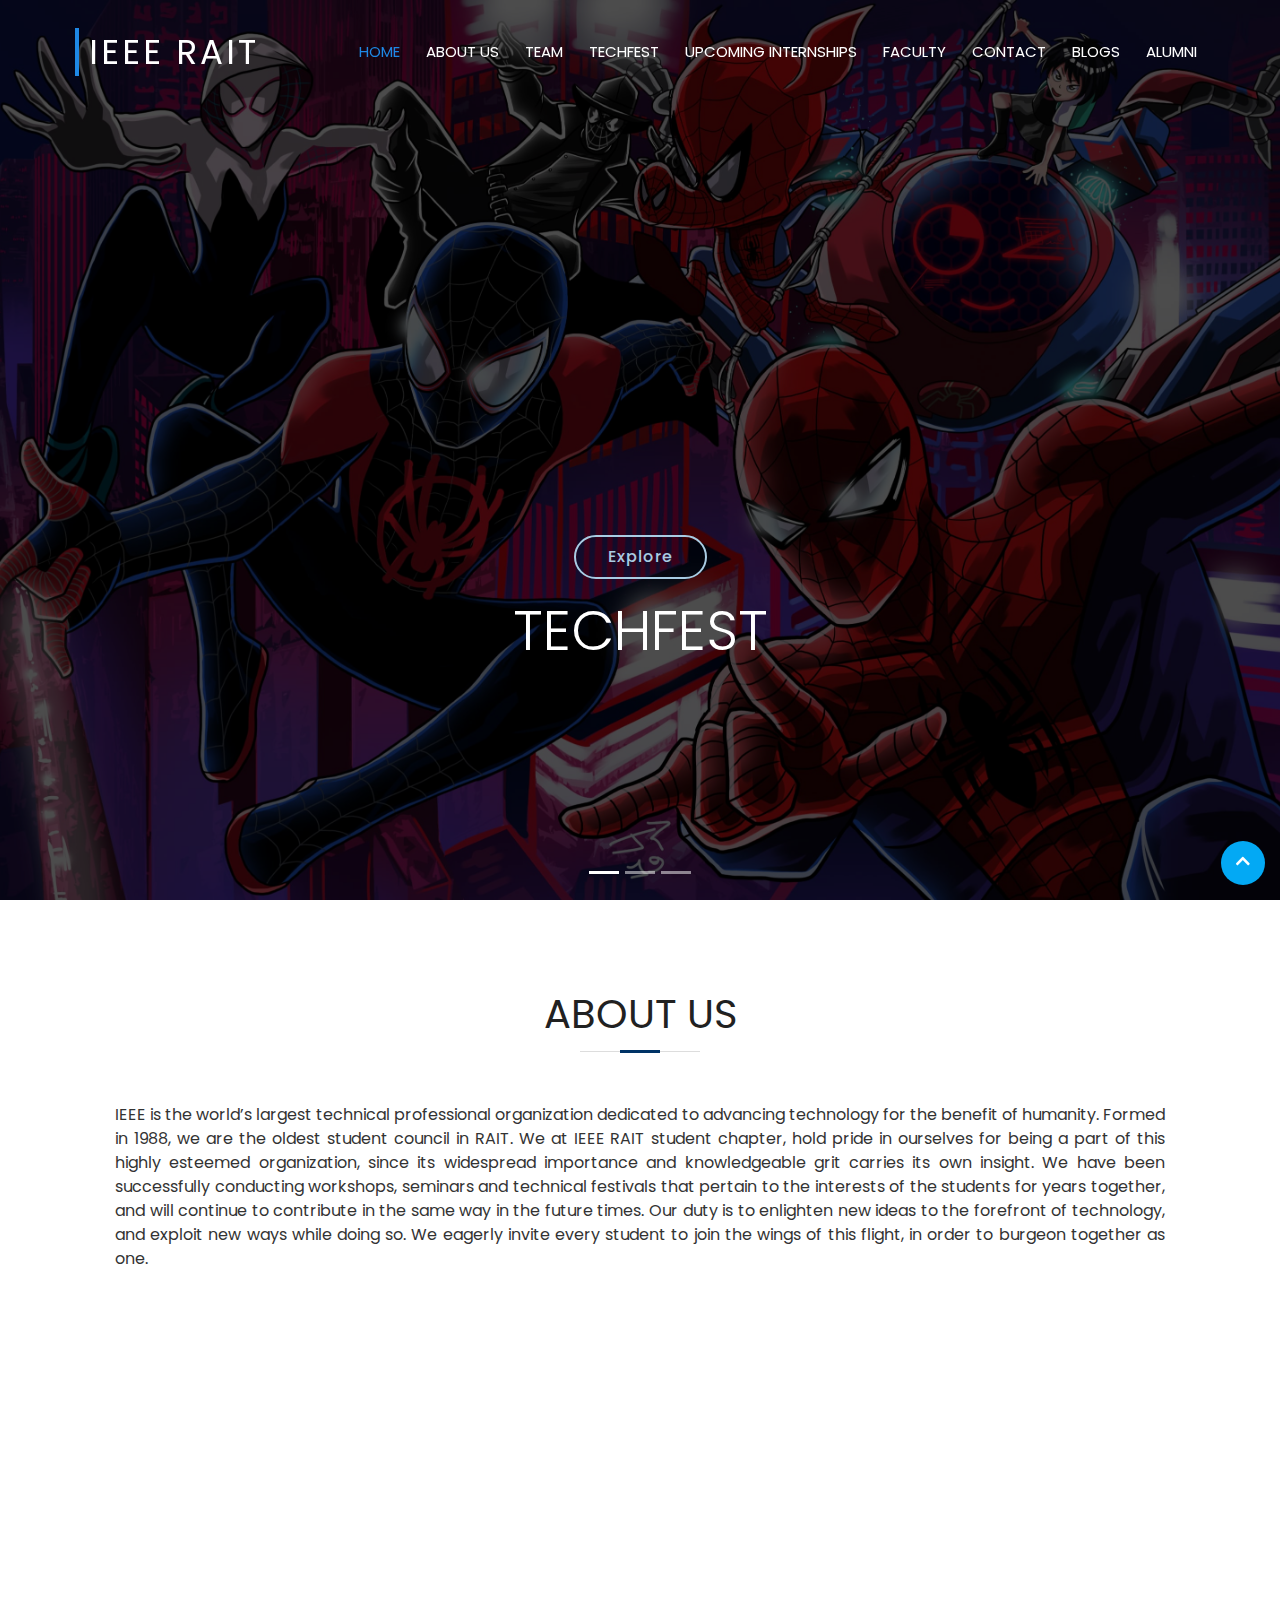
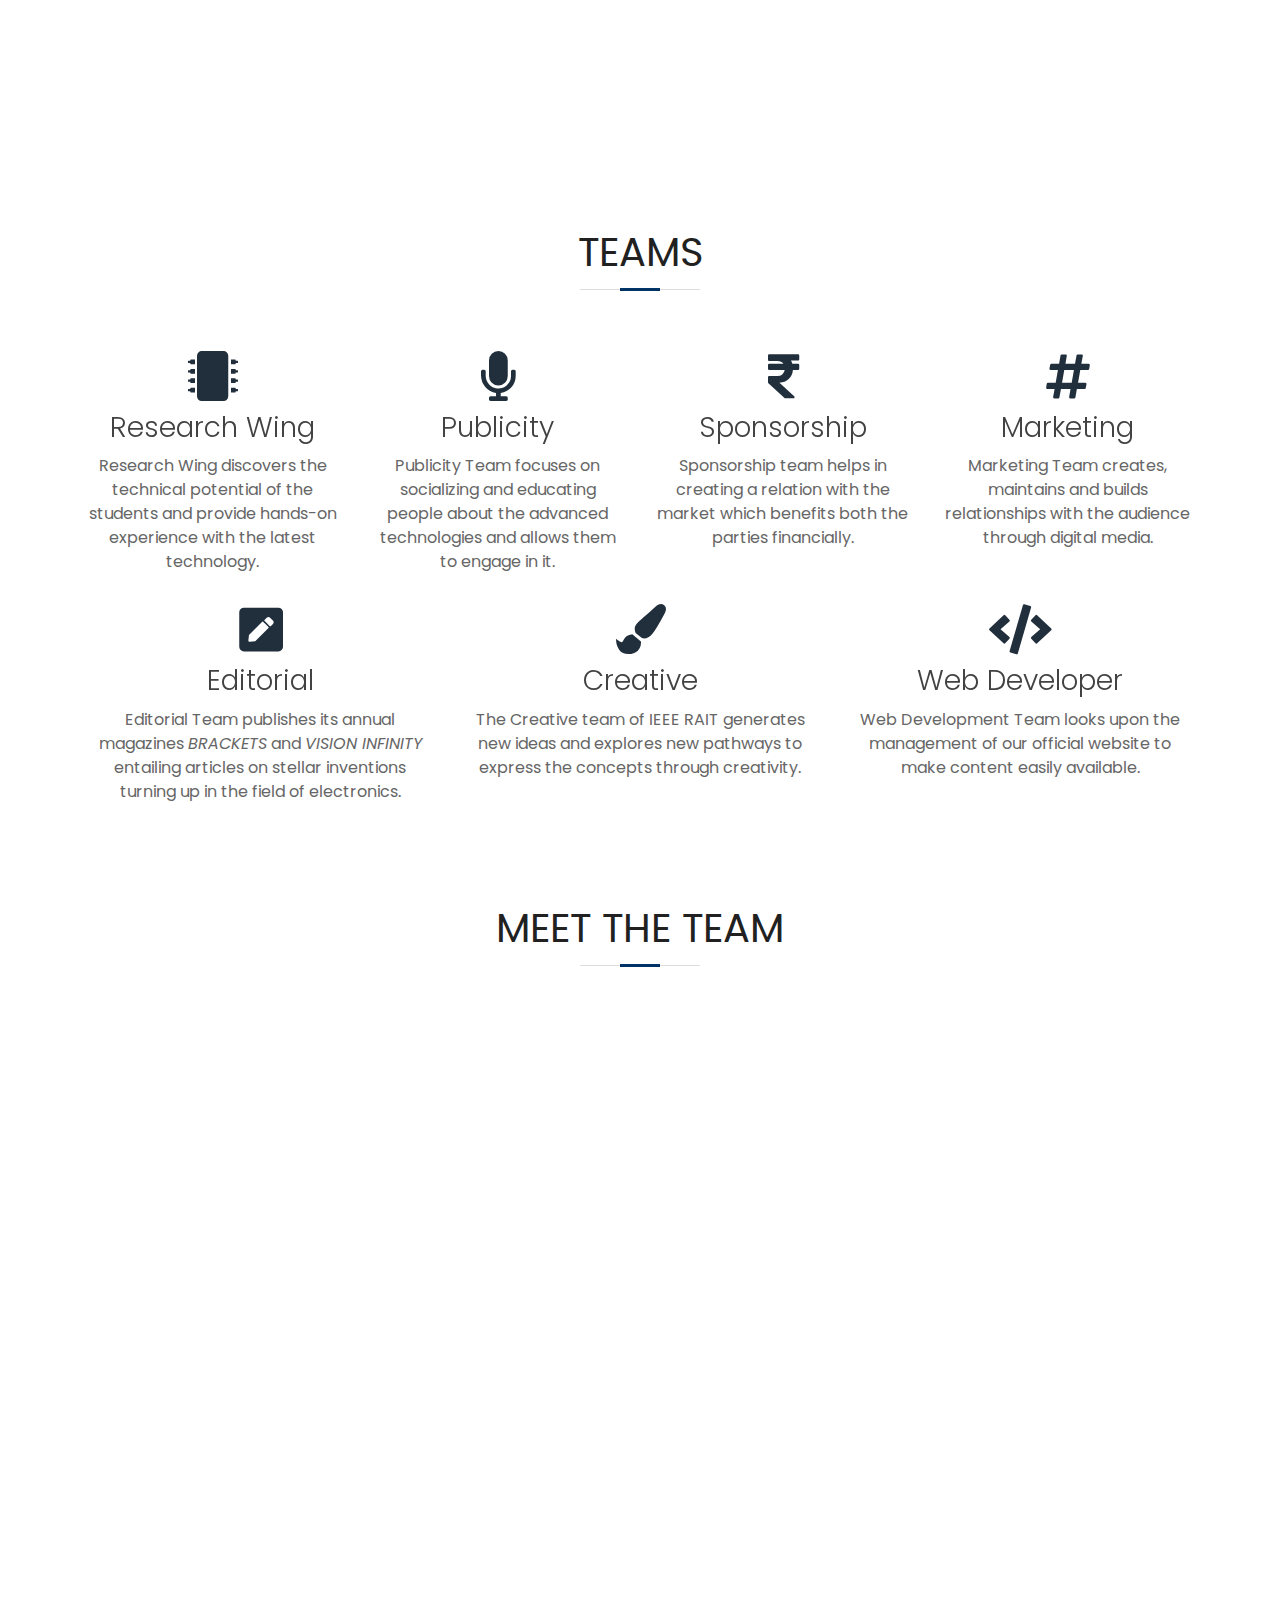
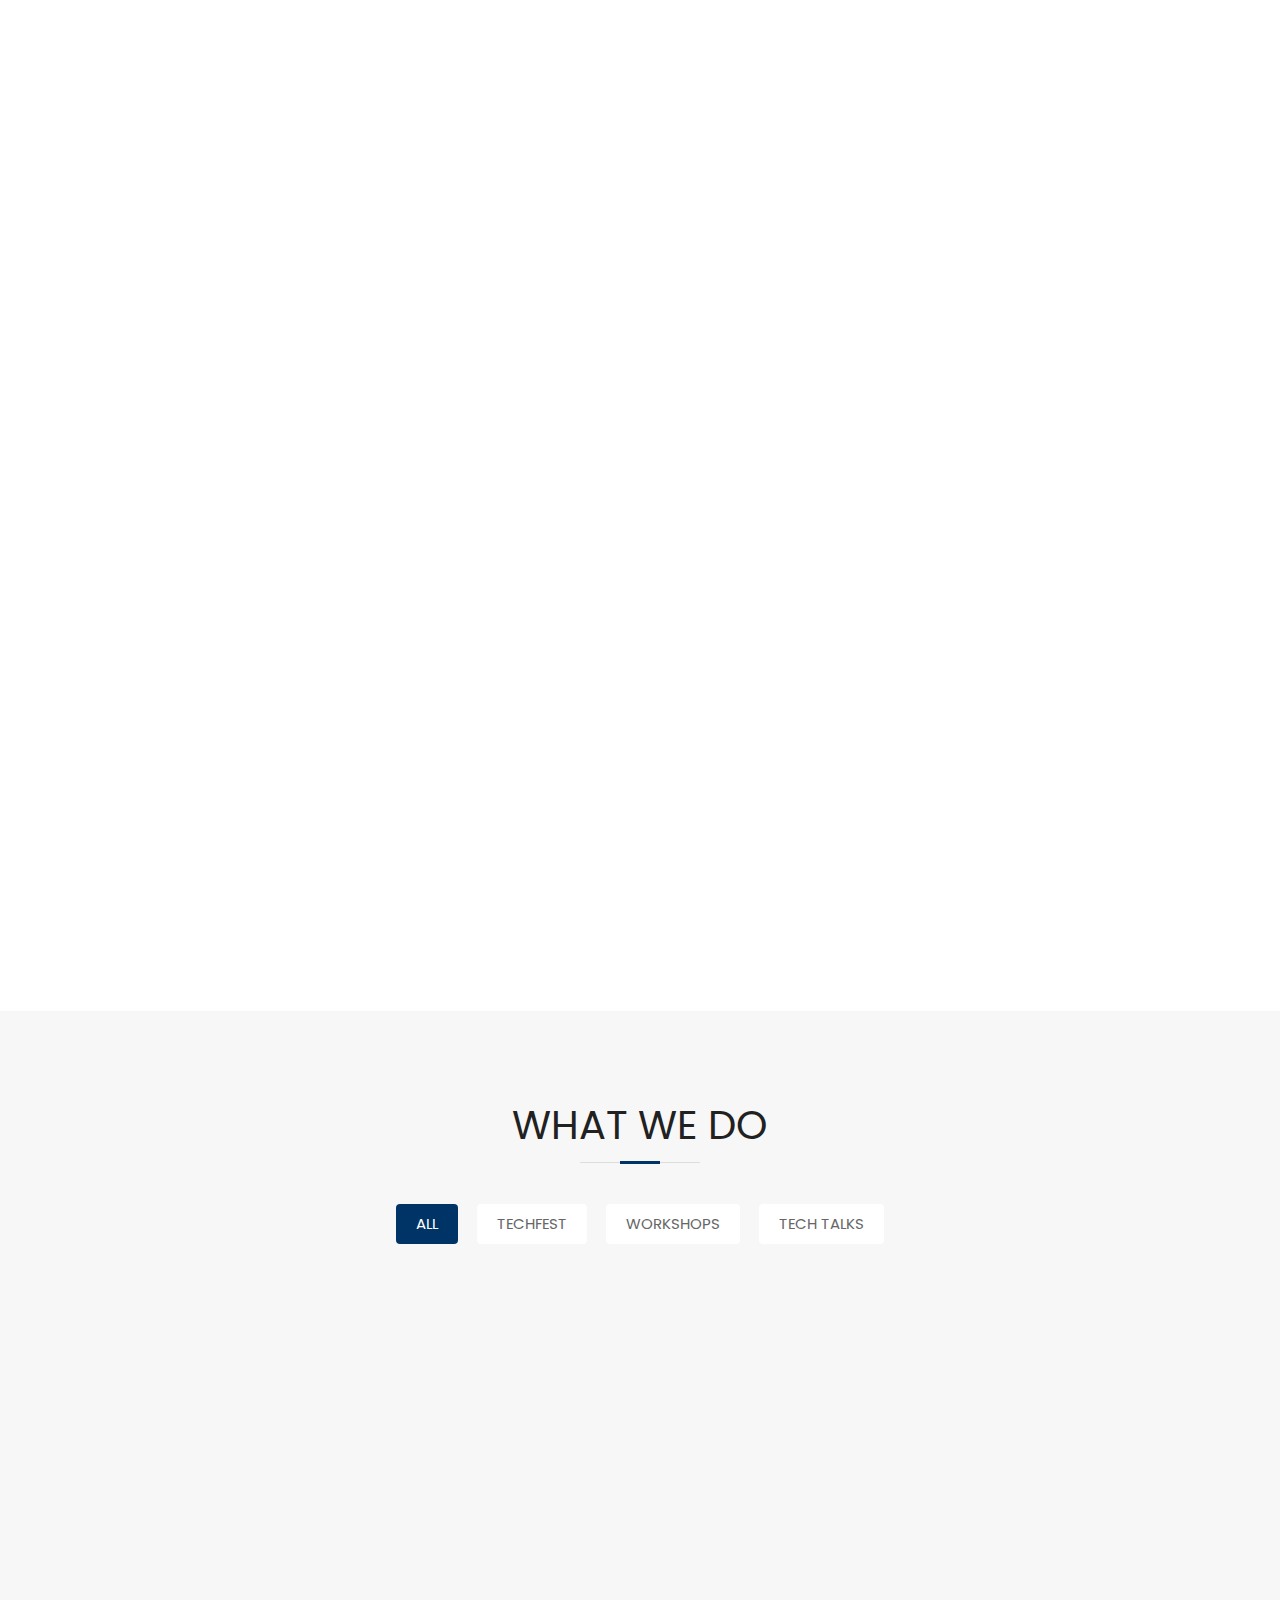
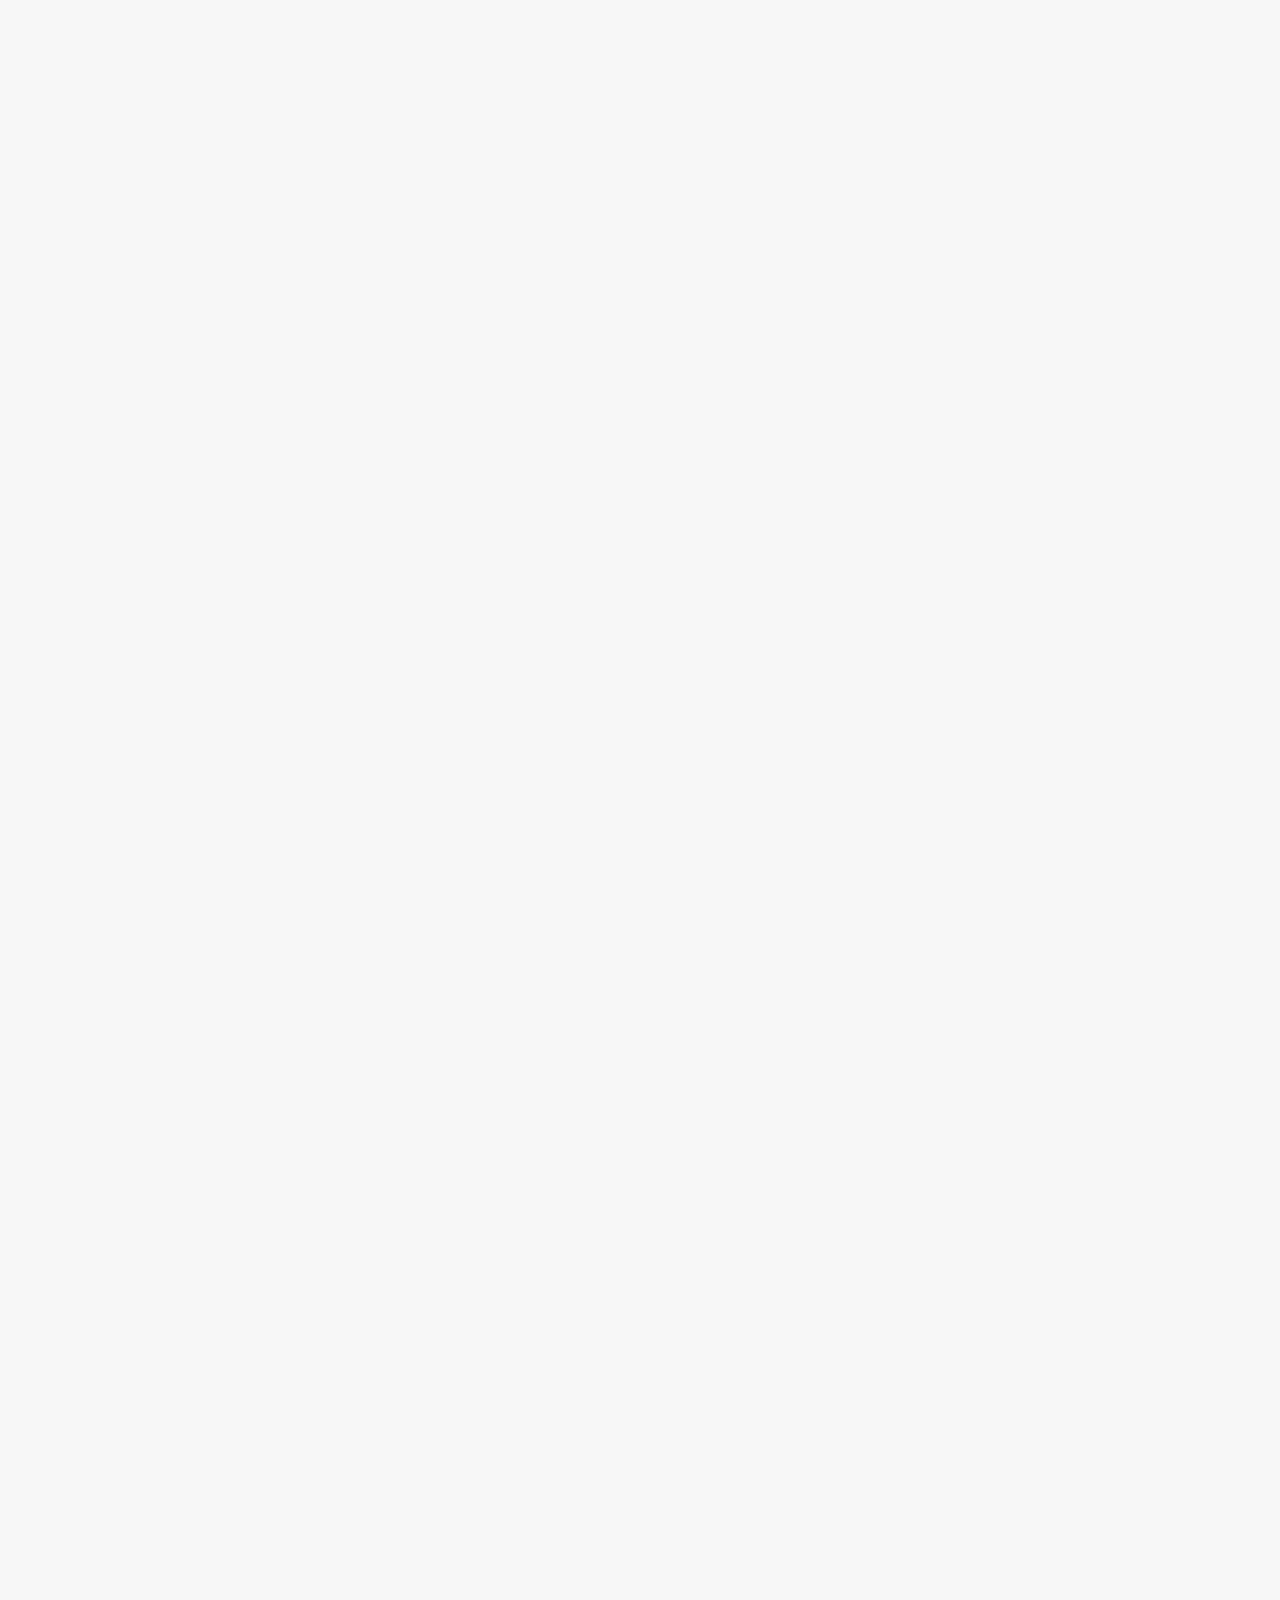
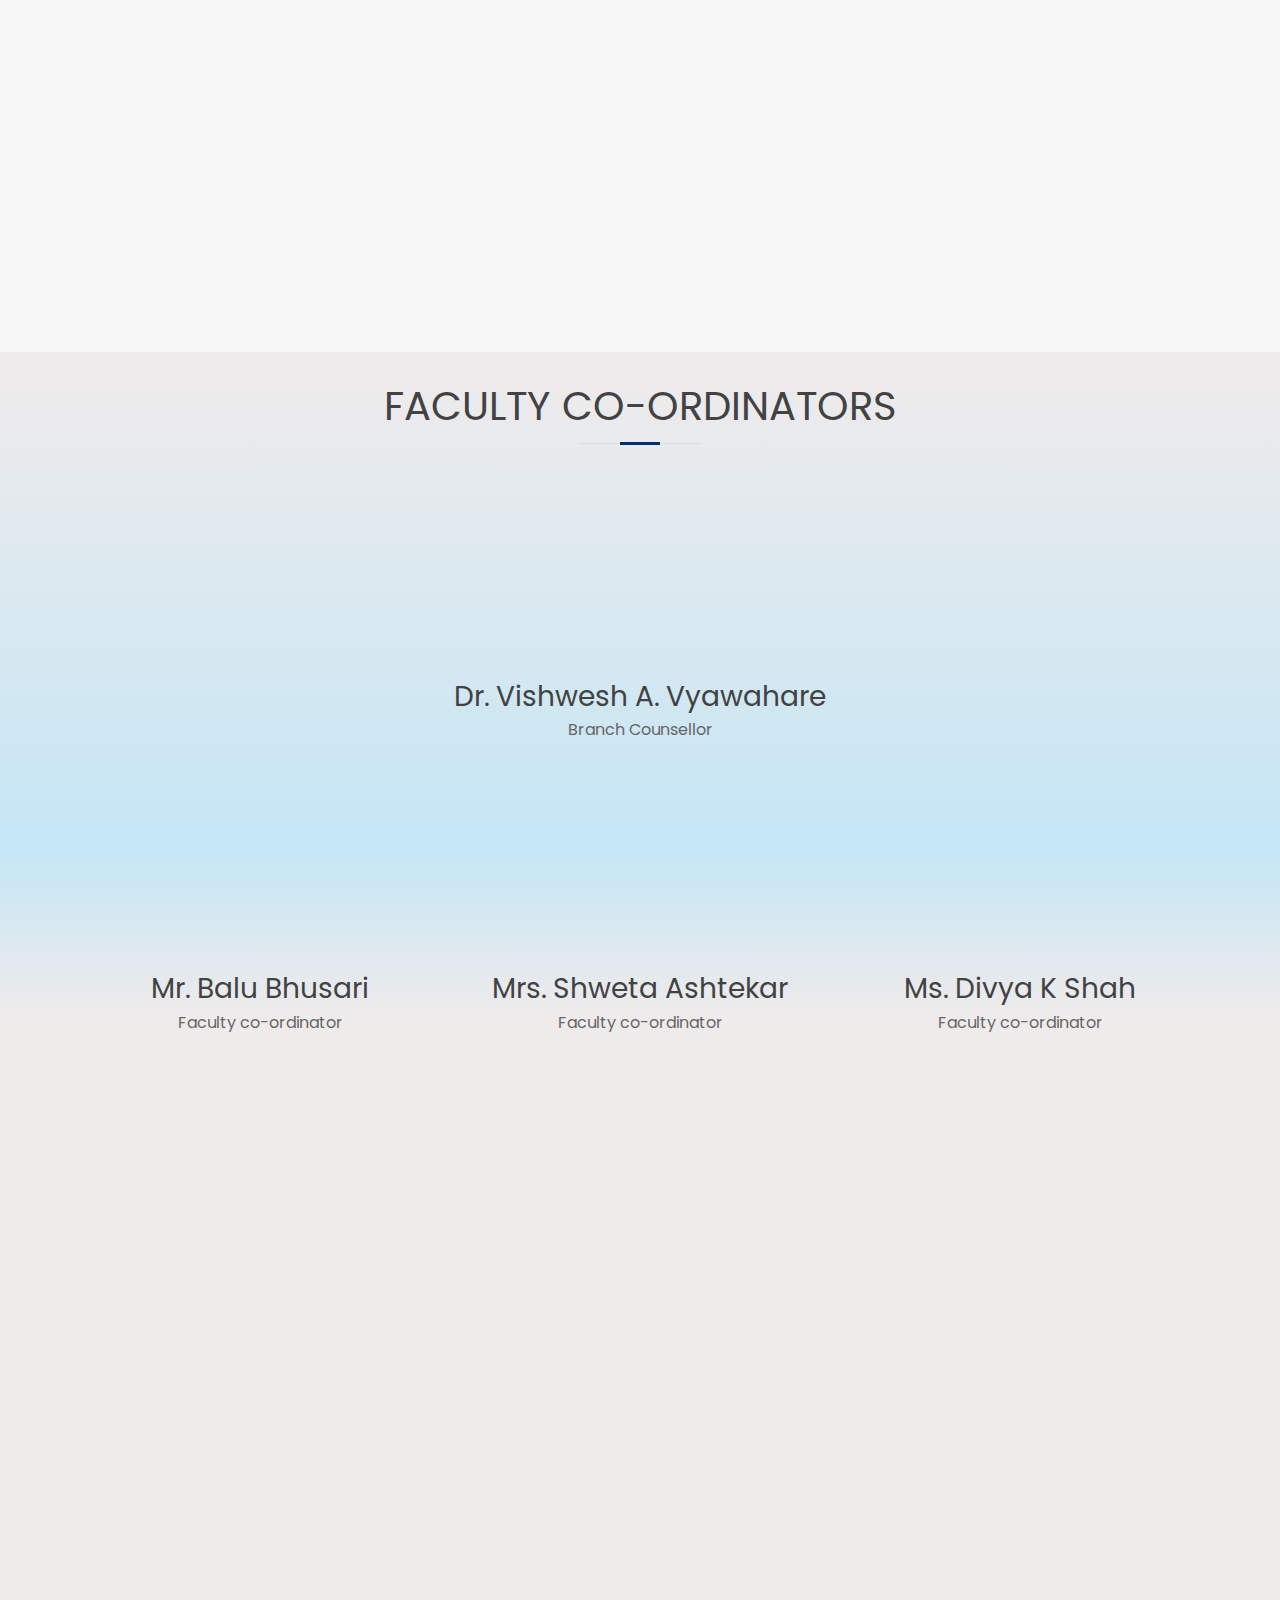
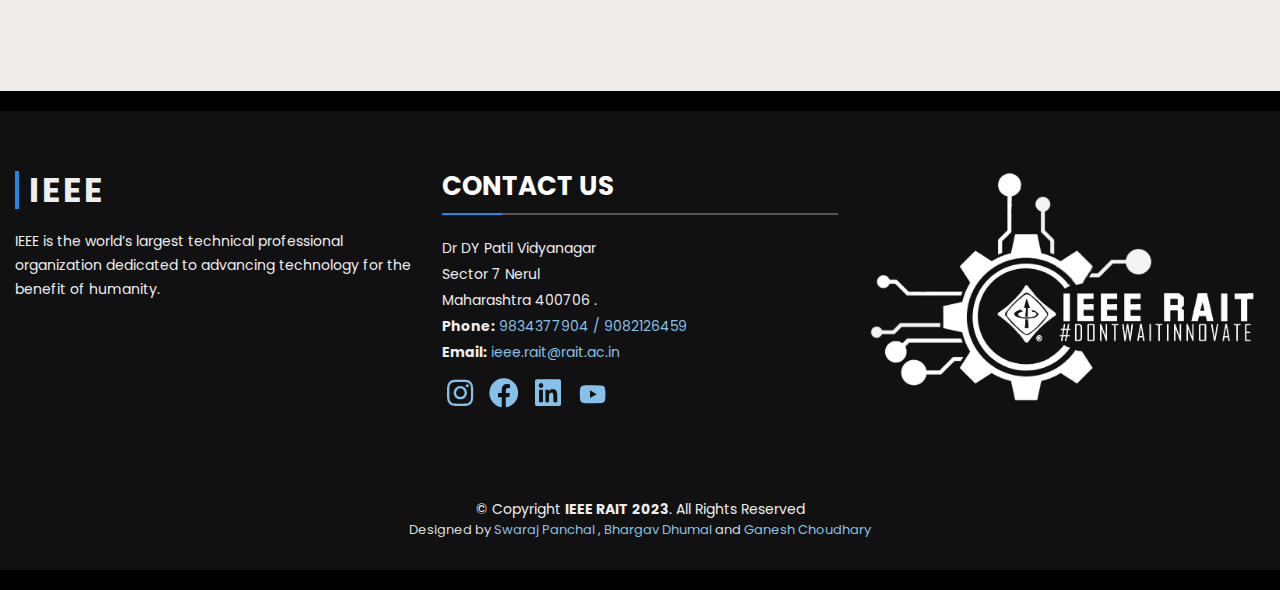
==== commit 9eb7efd2: "techfestPage" ====
--- a/index.html
+++ b/index.html
@@ -56,12 +56,12 @@
                 <ol class="carousel-indicators"></ol>
                 <div class="carousel-inner" role="listbox">
                     <div class="carousel-item active">
-                        <div class="carousel-background"><img src="./assets/img/intro-carousel/4.jpg " alt="carousel"></div>
+                        <div class="carousel-background"><img src="./assets/techfest/techfestbg.jpg" alt="carousel"></div>
                         <div class="carousel-container">
                             <div class="carousel-content">
-                                <a href="https://docs.google.com/forms/d/e/1FAIpQLScnyTGPCTtLj4LSvZP2uaay0hnZ4CpFEa4qrVuAztkED9mj9Q/viewform"
-                                    target="blank" class="btn-get-started animated fadeInUp delay-2s">Join Us</a>
-                                <h2 class="display-4 animated fadeInDown delay-2s pt-5">TECHFEST</h2>
+                                <a href="./techfest.html"
+                                    target="blank" class="btn-get-started animated fadeInUp delay-2s">Explore</a>
+                                <h2 class="display-4 animated fadeInDown delay-2s pt-2">TECHFEST</h2>
                             </div>
                         </div>
                     </div>
@@ -70,7 +70,7 @@
                         <div class="carousel-container">
                             <div class="carousel-content">
                                 <a href="https://forms.gle/r9NkaBU3bfzveYXH8" target="blank" class="btn-get-started ">Join Us</a>
-                                <h2 class="display-4 pt-5">IEEE TEAM</h2>
+                                <h2 class="display-4 pt-2">IEEE TEAM</h2>
                             </div>
                         </div>
                     </div>
@@ -79,7 +79,7 @@
                         <div class="carousel-container">
                             <div class="carousel-content">
                                 <a href="https://forms.gle/r9NkaBU3bfzveYXH8" target="blank" class="btn-get-started ">Join Us</a>
-                                <h2 class="display-4 pt-5">IEEE CORE</h2>
+                                <h2 class="display-4 pt-2">IEEE CORE</h2>
                             </div>
                         </div>
                     </div>
--- a/assets/css/style.min.css
+++ b/assets/css/style.min.css
@@ -1,1329 +1,1375 @@
-@import url(https://fonts.googleapis.com/css?family=Poppins:400,500,700);body {
-    background: #fff;
-    color: #666;
-    font-family: Poppins,sans-serif;
-    scroll-behavior: smooth
+@import url(https://fonts.googleapis.com/css?family=Poppins:400,500,700);
+body {
+  background: #fff;
+  color: #666;
+  font-family: Poppins, sans-serif;
+  scroll-behavior: smooth;
 }
 
 a {
-    color: #85c1e9;
-    transition: .5s
-}
-
-a:focus,a:hover {
-    color: #85c1e9;
-    outline: 0;
-    text-decoration: none
+  color: #85c1e9;
+  transition: 0.5s;
+}
+
+a:focus,
+a:hover {
+  color: #85c1e9;
+  outline: 0;
+  text-decoration: none;
 }
 
 a:active {
-    color: #1e88e5
+  color: #1e88e5;
 }
 
 p {
-    padding: 0;
-    margin: 0 0 30px 0
-}
-
-h1,h2,h3,h4,h5,h6 {
-    font-family: Poppins,sans-serif;
-    font-weight: 400;
-    margin: 0 0 20px 0;
-    padding: 0
+  padding: 0;
+  margin: 0 0 30px 0;
+}
+
+h1,
+h2,
+h3,
+h4,
+h5,
+h6 {
+  font-family: Poppins, sans-serif;
+  font-weight: 400;
+  margin: 0 0 20px 0;
+  padding: 0;
 }
 
 .padding {
-    padding-top: 40px;
-    padding-bottom: 40px
+  padding-top: 40px;
+  padding-bottom: 40px;
 }
 
 .favicon {
-    border-radius: 50%; background:#000
+  border-radius: 50%;
+  background: #000;
 }
 
 .back-to-top {
-    position: fixed;
+  position: fixed;
+  display: none;
+  background: #f4d03f;
+  color: #fff;
+  width: 44px;
+  height: 44px;
+  text-align: center;
+  line-height: 1;
+  font-size: 16px;
+  border-radius: 50%;
+  right: 15px;
+  bottom: 15px;
+  transition: background 0.5s;
+  z-index: 11;
+}
+
+.back-to-top i {
+  padding-top: 12px;
+  color: #fff;
+}
+
+#preloader {
+  position: fixed;
+  top: 0;
+  left: 0;
+  right: 0;
+  bottom: 0;
+  z-index: 9999;
+  overflow: hidden;
+  background: #fff;
+}
+
+#preloader:before {
+  content: "";
+  position: fixed;
+  top: calc(50% - 30px);
+  left: calc(50% - 30px);
+  border: 6px solid #f2f2f2;
+  border-top: 6px solid #1824d2;
+  border-radius: 50%;
+  width: 60px;
+  height: 60px;
+  -webkit-animation: animate-preloader 1s linear infinite;
+  animation: animate-preloader 1s linear infinite;
+}
+
+@-webkit-keyframes animate-preloader {
+  0% {
+    -webkit-transform: rotate(0);
+    transform: rotate(0);
+  }
+
+  100% {
+    -webkit-transform: rotate(360deg);
+    transform: rotate(360deg);
+  }
+}
+
+@keyframes animate-preloader {
+  0% {
+    -webkit-transform: rotate(0);
+    transform: rotate(0);
+  }
+
+  100% {
+    -webkit-transform: rotate(360deg);
+    transform: rotate(360deg);
+  }
+}
+
+#header {
+  padding: 30px 0;
+  height: 92px;
+  position: fixed;
+  left: 0;
+  top: 0;
+  right: 0;
+  transition: all 0.5s;
+  z-index: 997;
+}
+
+#header.header-scrolled {
+  background: rgba(0, 0, 0, 0.9);
+  padding: 20px 0;
+  height: 72px;
+  transition: all 0.5s;
+}
+
+#header #logo {
+  float: left;
+}
+
+#logo .navbar-brand ul {
+  display: block;
+}
+
+#header #logo h1 {
+  font-size: 34px;
+  margin: 0;
+  padding: 0;
+  line-height: 1;
+  font-family: Poppins, sans-serif;
+  letter-spacing: 3px;
+}
+
+#header #logo h1 a,
+#header #logo h1 a:hover {
+  color: #fff;
+  padding-left: 10px;
+  border-left: 4px solid #1e88e5;
+}
+
+#header #logo img {
+  padding: 0;
+  margin: 0;
+  max-height: 70px;
+}
+
+#intro {
+  display: table;
+  width: 100%;
+  height: 100vh;
+  background: #000;
+}
+
+#intro .carousel-item {
+  width: 100%;
+  height: 100vh;
+  background-size: cover;
+  background-position: center;
+  background-repeat: no-repeat;
+}
+
+#intro .carousel-item::before {
+  content: "";
+  background-color: rgba(0, 0, 0, 0.7);
+  position: absolute;
+  height: 100%;
+  width: 100%;
+  top: 0;
+  right: 0;
+  left: 0;
+  bottom: 0;
+}
+
+#intro .carousel-container {
+  display: -webkit-box;
+  display: -webkit-flex;
+  display: -ms-flexbox;
+  display: flex;
+  -webkit-box-pack: center;
+  -webkit-justify-content: center;
+  -ms-flex-pack: center;
+  justify-content: center;
+  -webkit-box-align: center;
+  -webkit-align-items: center;
+  -ms-flex-align: center;
+  align-items: center;
+  position: absolute;
+  bottom: 0;
+  top: 0;
+  left: 0;
+  right: 0;
+}
+
+#intro .carousel-background img {
+  max-width: 100%;
+}
+
+#intro .carousel-content {
+  text-align: center;
+  margin-top: 20rem;
+}
+
+#intro h2 {
+  color: #fff;
+  margin-bottom: 30px;
+}
+
+#intro p {
+  width: 80%;
+  margin: 0 auto 30px auto;
+  color: #fff;
+}
+
+#intro .carousel-fade {
+  overflow: hidden;
+}
+
+#intro .carousel-fade .carousel-inner .carousel-item {
+  transition-property: opacity;
+}
+
+#intro .carousel-fade .carousel-inner .active.carousel-item-left,
+#intro .carousel-fade .carousel-inner .active.carousel-item-right,
+#intro .carousel-fade .carousel-inner .carousel-item {
+  opacity: 0;
+}
+
+#intro .carousel-fade .carousel-inner .active,
+#intro .carousel-fade .carousel-inner .carousel-item-next.carousel-item-left,
+#intro .carousel-fade .carousel-inner .carousel-item-prev.carousel-item-right {
+  opacity: 1;
+  transition: 0.5s;
+}
+
+#intro .carousel-fade .carousel-inner .active.carousel-item-left,
+#intro .carousel-fade .carousel-inner .active.carousel-item-right,
+#intro .carousel-fade .carousel-inner .carousel-item-next,
+#intro .carousel-fade .carousel-inner .carousel-item-prev {
+  left: 0;
+  -webkit-transform: translate3d(0, 0, 0);
+  transform: translate3d(0, 0, 0);
+}
+
+#intro .carousel-control-next,
+#intro .carousel-control-prev {
+  width: 10%;
+}
+
+#intro .carousel-control-next-icon,
+#intro .carousel-control-prev-icon {
+  background: 0 0;
+  line-height: 1;
+}
+
+#intro .carousel-indicators li {
+  cursor: pointer;
+}
+
+#intro .btn-get-started {
+  font-family: Poppins, sans-serif;
+  font-weight: 500;
+  font-size: 16px;
+  letter-spacing: 1px;
+  display: inline-block;
+  padding: 8px 32px;
+  border-radius: 50px;
+  transition: 0.5s;
+  margin: 10px;
+  color: #a9cce3;
+  border: 2px solid #a9cce3;
+}
+
+#intro .btn-get-started:hover {
+  background: #fff;
+  color: #036;
+}
+
+.nav-menu,
+.nav-menu * {
+  margin: 0;
+  padding: 0;
+  list-style: none;
+}
+
+.nav-menu ul {
+  position: absolute;
+  display: none;
+  top: 100%;
+  left: 0;
+  z-index: 99;
+}
+
+.nav-menu li {
+  position: relative;
+  white-space: nowrap;
+}
+
+.nav-menu > li {
+  float: left;
+}
+
+.nav-menu li.sfHover > ul,
+.nav-menu li:hover > ul {
+  display: block;
+}
+
+.nav-menu ul ul {
+  top: 0;
+  left: 100%;
+}
+
+.nav-menu ul li {
+  min-width: 180px;
+}
+
+.sf-arrows .sf-with-ul {
+  padding-right: 30px;
+}
+
+.sf-arrows .sf-with-ul:after {
+  content: "\f107";
+  position: absolute;
+  right: 15px;
+  font-family: FontAwesome;
+  font-style: normal;
+  font-weight: 400;
+}
+
+.sf-arrows ul .sf-with-ul:after {
+  content: "\f105";
+}
+
+#nav-menu-container {
+  float: right;
+  margin: 0;
+}
+
+.nav-menu a {
+  padding: 0 8px 10px 8px;
+  text-decoration: none;
+  display: inline-block;
+  color: #fff;
+  font-family: Poppins, sans-serif;
+  font-size: 15px;
+  text-transform: uppercase;
+  outline: 0;
+}
+
+.nav-menu li:hover > a {
+  color: #85c1e9;
+}
+
+.nav-menu > .menu-active > a {
+  color: #1e88e5;
+}
+
+.nav-menu > li {
+  margin-left: 10px;
+}
+
+.nav-menu ul {
+  margin: 4px 0 0 0;
+  padding: 10px;
+  box-shadow: 0 0 30px rgba(127, 137, 161, 0.25);
+  background: #fff;
+}
+
+.nav-menu ul li {
+  transition: 0.3s;
+}
+
+.nav-menu ul li a {
+  padding: 10px;
+  color: #333;
+  transition: 0.3s;
+  display: block;
+  font-size: 13px;
+  text-transform: none;
+}
+
+.nav-menu ul li:hover > a {
+  color: #85c1e9;
+}
+
+.nav-menu ul ul {
+  margin: 0;
+}
+
+#mobile-nav-toggle {
+  position: fixed;
+  right: 0;
+  top: 0;
+  z-index: 999;
+  margin: 20px 20px 0 0;
+  border: 0;
+  background: 0 0;
+  font-size: 24px;
+  display: none;
+  transition: all 0.4s;
+  outline: 0;
+  color: #fff;
+  cursor: pointer;
+}
+
+#mobile-nav-toggle i {
+  color: #fff;
+}
+
+#mobile-nav {
+  position: fixed;
+  top: 0;
+  padding-top: 18px;
+  bottom: 0;
+  z-index: 998;
+  background: rgba(0, 0, 0, 0.8);
+  left: -260px;
+  width: 260px;
+  overflow-y: auto;
+  transition: 0.4s;
+}
+
+#mobile-nav ul {
+  padding: 0;
+  margin: 0;
+  list-style: none;
+}
+
+#mobile-nav ul li {
+  position: relative;
+}
+
+#mobile-nav ul li a {
+  color: #fff;
+  font-size: 13px;
+  text-transform: uppercase;
+  overflow: hidden;
+  padding: 10px 22px 10px 15px;
+  position: relative;
+  text-decoration: none;
+  width: 100%;
+  display: block;
+  outline: 0;
+  font-family: Poppins, sans-serif;
+}
+
+#mobile-nav ul li a:hover {
+  color: #85c1e9;
+}
+
+#mobile-nav ul li li {
+  padding-left: 30px;
+}
+
+#mobile-nav ul li.menu-active a {
+  color: #1e88e5;
+}
+
+#mobile-nav ul .menu-has-children i {
+  position: absolute;
+  right: 0;
+  z-index: 99;
+  padding: 15px;
+  cursor: pointer;
+  color: #fff;
+}
+
+#mobile-nav ul .menu-has-children i.fa-chevron-up {
+  color: #1824d2;
+}
+
+#mobile-nav ul .menu-has-children li a {
+  text-transform: none;
+}
+
+#mobile-nav ul .menu-item-active {
+  color: #1e88e5;
+}
+
+#mobile-body-overly {
+  width: 100%;
+  height: 100%;
+  z-index: 997;
+  top: 0;
+  left: 0;
+  position: fixed;
+  background: rgba(0, 0, 0, 0.7);
+  display: none;
+}
+
+body.mobile-nav-active {
+  overflow: hidden;
+}
+
+body.mobile-nav-active #mobile-nav {
+  left: 0;
+}
+
+body.mobile-nav-active #mobile-nav-toggle {
+  color: #fff;
+}
+
+.section-header h3 {
+  font-size: 40px;
+  color: #212121;
+  text-transform: uppercase;
+  text-align: center;
+  position: relative;
+  font-weight: 400;
+  padding-bottom: 15px;
+  padding-top: 30px;
+}
+
+.section-header h3::before {
+  content: "";
+  position: absolute;
+  display: block;
+  width: 120px;
+  height: 1px;
+  background: #ddd;
+  bottom: 1px;
+  left: calc(50% - 60px);
+}
+
+.section-header h3::after {
+  content: "";
+  position: absolute;
+  display: block;
+  width: 40px;
+  height: 3px;
+  background: #036;
+  bottom: 0;
+  left: calc(50% - 20px);
+}
+
+.section-header p {
+  text-align: center;
+  padding-top: 30px;
+  padding-bottom: 30px;
+  color: #333;
+}
+
+.section-bg {
+  background: #f7f7f7;
+}
+
+#about {
+  background: url(../img/about-bg.jpg) center top no-repeat fixed;
+  background-size: cover;
+  padding: 60px 0 40px 0;
+  position: relative;
+}
+
+#about::before {
+  content: "";
+  position: absolute;
+  left: 0;
+  right: 0;
+  top: 0;
+  bottom: 0;
+  background: rgba(255, 255, 255, 0.92);
+  z-index: 9;
+}
+
+#about .container {
+  position: relative;
+  z-index: 10;
+}
+
+#about .about-col {
+  background: #fff;
+  border-radius: 0 0 4px 4px;
+  box-shadow: 0 2px 12px rgba(0, 0, 0, 0.08);
+  margin-bottom: 20px;
+}
+
+#about .about-col .img {
+  position: relative;
+}
+
+#about .about-col .img img {
+  border-radius: 4px 4px 0 0;
+}
+
+#about .about-col .icon {
+  width: 64px;
+  height: 64px;
+  padding-top: 8px;
+  text-align: center;
+  position: absolute;
+  background-color: #17202a;
+  border-radius: 50%;
+  text-align: center;
+  border: 4px solid #fff;
+  left: calc(50% - 32px);
+  bottom: -30px;
+  transition: 0.3s;
+}
+
+#about .about-col i {
+  font-size: 36px;
+  line-height: 1;
+  color: #85c1e9;
+  transition: 0.3s;
+}
+
+#about .about-col:hover .icon {
+  background-color: #85c1e9;
+}
+
+#about .about-col:hover i {
+  color: #17202a;
+}
+
+#about .about-col h2 {
+  color: #000;
+  text-align: center;
+  font-weight: 500;
+  font-size: 20px;
+  padding: 0;
+  margin: 40px 0 12px 0;
+}
+
+#about .about-col h2 a {
+  color: #000;
+}
+
+#about .about-col h2 a:hover {
+  color: #17202a;
+}
+
+#about .about-col p {
+  font-size: 14px;
+  line-height: 24px;
+  color: #333;
+  margin-bottom: 0;
+  padding: 0 20px 20px 20px;
+}
+
+#counter {
+  background: url(../img/facts-bg.jpg) center top no-repeat fixed;
+  background-size: cover;
+  padding: 60px 0 0 0;
+  position: relative;
+}
+
+#counter::before {
+  content: "";
+  position: absolute;
+  left: 0;
+  right: 0;
+  top: 0;
+  bottom: 0;
+  background: rgba(255, 255, 255, 0.88);
+  z-index: 9;
+}
+
+#counter .container {
+  position: relative;
+  z-index: 10;
+}
+
+#counter .counters .count-numbers,
+.plus {
+  font-size: 40px;
+  margin-bottom: 0;
+  display: block;
+  color: #03a9f4;
+}
+
+#counter .content ul {
+  margin-bottom: 0;
+  padding: 0;
+}
+
+#counter .content li {
+  display: inline-block;
+  margin-left: 3px;
+}
+
+#counter .counters .count-numbers p {
+  display: block;
+  font-size: 20px;
+}
+
+#counter .counter-img {
+  text-align: center;
+  padding-top: 30px;
+}
+
+.magazines img {
+  background: #036;
+  height: 275px;
+  width: 200px;
+  box-shadow: 0 4px 10px #666;
+}
+
+#portfolio {
+  padding: 60px 0;
+}
+
+#portfolio #portfolio-flters {
+  padding: 0;
+  margin: 5px 0 35px 0;
+  list-style: none;
+  text-align: center;
+}
+
+#portfolio #portfolio-flters li {
+  cursor: pointer;
+  margin: 15px 15px 15px 0;
+  display: inline-block;
+  padding: 10px 20px;
+  font-size: 15px;
+  line-height: 20px;
+  color: #666;
+  border-radius: 4px;
+  text-transform: uppercase;
+  background: #fff;
+  margin-bottom: 5px;
+  transition: all 0.3s ease-in-out;
+}
+
+#portfolio #portfolio-flters li.filter-active {
+  background: #036;
+  color: #fff;
+}
+
+#portfolio #portfolio-flters li:hover {
+  background: #85c1e9;
+  color: #424242;
+}
+
+#portfolio #portfolio-flters li:last-child {
+  margin-right: 0;
+}
+
+#portfolio .portfolio-wrap {
+  box-shadow: 0 2px 12px rgba(0, 0, 0, 0.08);
+  transition: 0.3s;
+}
+
+#portfolio .portfolio-wrap:hover {
+  box-shadow: 0 4px 14px rgba(0, 0, 0, 0.16);
+}
+
+#portfolio .portfolio-item {
+  position: relative;
+  height: 360px;
+  overflow: hidden;
+}
+
+#portfolio .portfolio-item figure {
+  background: #000;
+  overflow: hidden;
+  height: 240px;
+  position: relative;
+  border-radius: 4px 4px 0 0;
+  margin: 0;
+}
+
+#portfolio .portfolio-item figure:hover img {
+  opacity: 0.4;
+  transition: 0.3s;
+}
+
+#portfolio .portfolio-item figure .link-details,
+#portfolio .portfolio-item figure .link-preview {
+  position: absolute;
+  display: inline-block;
+  opacity: 0;
+  line-height: 1;
+  text-align: center;
+  width: 36px;
+  height: 36px;
+  background: #fff;
+  border-radius: 50%;
+  transition: 0.2s linear;
+}
+
+#portfolio .portfolio-item figure .link-details i,
+#portfolio .portfolio-item figure .link-preview i {
+  padding-top: 6px;
+  font-size: 22px;
+  color: #333;
+}
+
+#portfolio .portfolio-item figure .link-details:hover,
+#portfolio .portfolio-item figure .link-preview:hover {
+  background: #85c1e9;
+}
+
+#portfolio .portfolio-item figure .link-details:hover i,
+#portfolio .portfolio-item figure .link-preview:hover i {
+  color: #fff;
+}
+
+#portfolio .portfolio-item figure .link-preview {
+  left: calc(50% - 38px);
+  top: calc(50% - 18px);
+}
+
+#portfolio .portfolio-item figure .link-details {
+  right: calc(50% - 38px);
+  top: calc(50% - 18px);
+}
+
+#portfolio .portfolio-item figure:hover .link-preview {
+  opacity: 1;
+  left: calc(50% - 44px);
+}
+
+#portfolio .portfolio-item figure:hover .link-details {
+  opacity: 1;
+  right: calc(50% - 44px);
+}
+
+#portfolio .portfolio-item .portfolio-info {
+  background: #fff;
+  text-align: center;
+  padding: 30px;
+  height: 90px;
+  border-radius: 0 0 3px 3px;
+}
+
+#portfolio .portfolio-item .portfolio-info h4 {
+  font-size: 20px;
+  line-height: 1px;
+  font-weight: 200;
+  margin-bottom: 14px;
+  padding-bottom: 0;
+}
+
+#portfolio .portfolio-item .portfolio-info h4 a {
+  color: #333;
+}
+
+#portfolio .portfolio-item .portfolio-info h4 a:hover {
+  color: #85c1e9;
+}
+
+#portfolio .portfolio-item .portfolio-info p {
+  padding: 0;
+  margin: 0;
+  color: #5f6a6a;
+  font-weight: 500;
+  font-size: 14px;
+  text-transform: uppercase;
+}
+
+#team {
+  background-size: cover;
+  position: relative;
+}
+
+.team-content h3 {
+  margin-bottom: 10px;
+  font-size: 28px;
+  color: #424242;
+}
+
+#team img {
+  background: url(../img/teamsbg.png) center top no-repeat fixed;
+  opacity: 0.1;
+}
+
+#team i {
+  font-size: 50px;
+  margin-bottom: 10px;
+  color: #212f3d;
+}
+
+#team a:hover i {
+  color: #5dade2;
+}
+
+#meet-team {
+  background-color: #fafafa;
+}
+
+.flip-card {
+  background-color: transparent;
+  width: 250px;
+  height: 300px;
+  margin: 0 auto;
+  perspective: 1000px;
+  padding-bottom: 2em;
+}
+
+.flip-card-inner {
+  position: relative;
+  width: 100%;
+  height: 100%;
+  text-align: center;
+  transition: transform 0.8s;
+  transform-style: preserve-3d;
+}
+
+.flip-card-inner img {
+  width: 100%;
+  height: 100%;
+  border-radius: 10px;
+  box-shadow: 0 3px 12px rgba(0, 0, 0, 0.08);
+}
+
+.flip-card:hover .flip-card-inner {
+  transform: rotateY(180deg);
+}
+
+.flip-card-back,
+.flip-card-front {
+  position: absolute;
+  border-radius: 15px;
+  width: 100%;
+  height: 100%;
+  backface-visibility: hidden;
+  object-fit: cover;
+}
+
+.flip-card-front {
+  background-color: #bbb;
+  color: #000;
+}
+
+.flip-card-back {
+  background-color: #17202a;
+  color: #fff;
+  transform: rotateY(180deg);
+}
+
+.flip-card-back h1 {
+  position: relative;
+  top: 25%;
+  margin: 0 auto;
+  font-size: 30px;
+}
+
+.flip-card-back p {
+  position: relative;
+  top: 28%;
+  margin: 0 auto;
+  font-size: 20px;
+}
+
+#flip-links .social-links ul {
+  float: left;
+}
+
+.social-links li {
+  font-size: 18px;
+  display: inline-block;
+  color: #eee;
+  margin-top: 28%;
+  line-height: 1;
+  padding: 25px 0;
+  margin-right: 25px;
+  text-align: center;
+  transition: 0.1s;
+}
+
+#flip-links .social-links a:hover {
+  color: #e1f5fe;
+}
+
+#flip-links .fab {
+  font-size: 30px;
+}
+
+#faculty {
+  background: #f3f3f6;
+  background: linear-gradient(180deg, #f0ebeb 0%, #c4e6f5 37%, #f0ebeb 50%);
+}
+
+#faculty .HOD img {
+  height: 190px;
+  width: 190px;
+}
+
+#faculty img {
+  height: 160px;
+  width: 150px;
+}
+
+#faculty h3 {
+  margin-bottom: 5px;
+  color: #424242;
+}
+
+#faculty p {
+  margin-bottom: 10px;
+}
+
+#contact {
+  padding: 60px 0;
+}
+
+#contact .contact-info {
+  margin-bottom: 20px;
+  text-align: center;
+}
+
+#contact .contact-info i {
+  font-size: 48px;
+  display: inline-block;
+  margin-bottom: 10px;
+  color: #036;
+}
+
+#contact .contact-info address,
+#contact .contact-info p {
+  margin-bottom: 0;
+  color: #000;
+}
+
+#contact .contact-info h3 {
+  font-size: 18px;
+  margin-bottom: 15px;
+  font-weight: 700;
+  text-transform: uppercase;
+  color: #999;
+}
+
+#contact .contact-info a {
+  color: #000;
+}
+
+#contact .contact-info a:hover {
+  color: #1e88e5;
+}
+
+#contact .contact-address,
+#contact .contact-email,
+#contact .contact-phone {
+  margin-bottom: 20px;
+}
+
+#footer {
+  background: #000;
+  padding: 0 0 30px 0;
+  color: #eee;
+  font-size: 14px;
+  display: flex;
+  width: 100%;
+  justify-content: center;
+  align-items: center;
+}
+
+#footer .footer-top {
+  background: #111;
+  padding: 60px 0 30px 0;
+  display: flex;
+  justify-content: space-evenly;
+  flex-direction: column;
+}
+
+#footer .footer-top .footer-info {
+  margin-bottom: 30px;
+}
+
+#footer .footer-top .footer-info h3 {
+  font-size: 34px;
+  margin: 0 0 20px 0;
+  padding: 2px 0 2px 10px;
+  line-height: 1;
+  font-family: Poppins, sans-serif;
+  font-weight: 700;
+  letter-spacing: 3px;
+  border-left: 4px solid #1e88e5;
+}
+
+#footer .footer-top .footer-info p {
+  font-size: 14px;
+  line-height: 24px;
+  margin-bottom: 0;
+  font-family: Poppins, sans-serif;
+  color: #eee;
+}
+
+#footer .footer-top .social-links a {
+  font-size: 30px;
+  display: inline-block;
+  line-height: 1;
+  padding: 8px 0;
+  margin-right: 4px;
+  text-align: center;
+  width: 36px;
+  height: 36px;
+  transition: 0.3s;
+}
+
+#footer .footer-top .social-links a:hover {
+  color: #e1f5fe;
+}
+
+#footer .footer-top h4 {
+  font-size: 14px;
+  font-weight: 700;
+  color: #fff;
+  text-transform: uppercase;
+  position: relative;
+  padding-bottom: 12px;
+}
+
+#footer .footer-top h4::after,
+#footer .footer-top h4::before {
+  content: "";
+  position: absolute;
+  left: 0;
+  bottom: 0;
+  height: 2px;
+}
+
+#footer .footer-top h4::before {
+  right: 0;
+  background: #555;
+}
+
+#footer .footer-top h4::after {
+  background: #1e88e5;
+  width: 60px;
+}
+
+#footer .footer-top .footer-links {
+  margin-bottom: 30px;
+}
+
+#footer .footer-top .footer-links ul {
+  list-style: none;
+  padding: 0;
+  margin: 0;
+}
+
+#footer .footer-top .footer-links ul i {
+  padding-right: 8px;
+  color: #ddd;
+}
+
+#footer .footer-top .footer-links ul li {
+  border-bottom: 1px solid #333;
+  padding: 10px 0;
+}
+
+#footer .footer-top .footer-links ul li:first-child {
+  padding-top: 0;
+}
+
+#footer .footer-top .footer-links ul a {
+  color: #eee;
+}
+
+#footer .footer-top .footer-links ul a:hover {
+  color: #1e88e5;
+}
+
+#footer .footer-top .footer-contact {
+  margin-bottom: 30px;
+}
+
+#footer .footer-top .footer-contact p {
+  line-height: 26px;
+  margin-bottom: 5px;
+}
+
+#footer .footer-top .footer-contact h4 {
+  font-size: 26px;
+}
+
+#footer .copyright {
+  text-align: center;
+  padding-top: 30px;
+}
+
+#footer .credits {
+  text-align: center;
+  font-size: 13px;
+  color: #ddd;
+}
+
+.hvr-grow {
+  display: inline-block;
+  vertical-align: middle;
+  -webkit-transform: perspective(1px) translateZ(0);
+  transform: perspective(1px) translateZ(0);
+  box-shadow: 0 0 1px transparent;
+  -webkit-transition-duration: 0.3s;
+  transition-duration: 0.3s;
+  -webkit-transition-property: transform;
+  transition-property: transform;
+}
+
+.hvr-grow:active,
+.hvr-grow:focus,
+.hvr-grow:hover {
+  -webkit-transform: scale(1.1);
+  transform: scale(1.1);
+}
+
+.hvr-icon-grow {
+  display: inline-block;
+  vertical-align: middle;
+  -webkit-transform: perspective(1px) translateZ(0);
+  transform: perspective(1px) translateZ(0);
+  box-shadow: 0 0 1px transparent;
+  -webkit-transition-duration: 0.3s;
+  transition-duration: 0.3s;
+}
+
+.hvr-icon-grow .hvr-icon {
+  -webkit-transform: translateZ(0);
+  transform: translateZ(0);
+  -webkit-transition-duration: 0.3s;
+  transition-duration: 0.3s;
+  -webkit-transition-property: transform;
+  transition-property: transform;
+  -webkit-transition-timing-function: ease-out;
+  transition-timing-function: ease-out;
+}
+
+.hvr-icon-grow:active .hvr-icon,
+.hvr-icon-grow:focus .hvr-icon,
+.hvr-icon-grow:hover .hvr-icon {
+  -webkit-transform: scale(1.3) translateZ(0);
+  transform: scale(1.3) translateZ(0);
+}
+
+@-webkit-keyframes hvr-icon-up {
+  0%,
+  100%,
+  50% {
+    -webkit-transform: translateY(0);
+    transform: translateY(0);
+  }
+
+  25%,
+  75% {
+    -webkit-transform: translateY(-6px);
+    transform: translateY(-6px);
+  }
+}
+
+@keyframes hvr-icon-up {
+  0%,
+  100%,
+  50% {
+    -webkit-transform: translateY(0);
+    transform: translateY(0);
+  }
+
+  25%,
+  75% {
+    -webkit-transform: translateY(-6px);
+    transform: translateY(-6px);
+  }
+}
+
+.hvr-icon-up {
+  display: inline-block;
+  vertical-align: middle;
+  -webkit-transform: perspective(1px) translateZ(0);
+  transform: perspective(1px) translateZ(0);
+  box-shadow: 0 0 1px transparent;
+}
+
+.hvr-icon-up .hvr-icon {
+  -webkit-transform: translateZ(0);
+  transform: translateZ(0);
+}
+
+.hvr-icon-up:active .hvr-icon,
+.hvr-icon-up:focus .hvr-icon,
+.hvr-icon-up:hover .hvr-icon {
+  -webkit-animation-name: hvr-icon-up;
+  animation-name: hvr-icon-up;
+  -webkit-animation-duration: 0.75s;
+  animation-duration: 0.75s;
+  -webkit-animation-timing-function: ease-out;
+  animation-timing-function: ease-out;
+}
+
+@media (min-width: 768px) {
+  #contact .contact-address,
+  #contact .contact-email,
+  #contact .contact-phone {
+    padding: 20px 0;
+  }
+
+  #contact .contact-phone {
+    border-left: 1px solid #ddd;
+    border-right: 1px solid #ddd;
+  }
+}
+
+@media (min-width: 992px) {
+  #testimonials .testimonial-item p {
+    width: 80%;
+  }
+}
+
+@media (min-width: 1024px) {
+  #header #logo {
+    padding-left: 60px;
+  }
+
+  #intro p {
+    width: 60%;
+  }
+
+  #intro .carousel-control-next,
+  #intro .carousel-control-prev {
+    width: 5%;
+  }
+
+  #nav-menu-container {
+    padding-right: 60px;
+  }
+}
+
+@media (max-width: 768px) {
+  .back-to-top {
+    bottom: 15px;
+  }
+
+  #header #logo h1 {
+    font-size: 28px;
+  }
+
+  #header #logo img {
+    max-height: 40px;
+  }
+
+  #intro h2 {
+    font-size: 28px;
+  }
+
+  #nav-menu-container {
     display: none;
-    background: #f4d03f;
-    color: #fff;
-    width: 44px;
-    height: 44px;
-    text-align: center;
-    line-height: 1;
-    font-size: 16px;
-    border-radius: 50%;
-    right: 15px;
-    bottom: 15px;
-    transition: background .5s;
-    z-index: 11
-}
-
-.back-to-top i {
-    padding-top: 12px;
-    color: #fff
-}
-
-#preloader {
-    position: fixed;
-    top: 0;
-    left: 0;
-    right: 0;
-    bottom: 0;
-    z-index: 9999;
-    overflow: hidden;
-    background: #fff
-}
-
-#preloader:before {
-    content: "";
-    position: fixed;
-    top: calc(50% - 30px);
-    left: calc(50% - 30px);
-    border: 6px solid #f2f2f2;
-    border-top: 6px solid #1824d2;
-    border-radius: 50%;
-    width: 60px;
-    height: 60px;
-    -webkit-animation: animate-preloader 1s linear infinite;
-    animation: animate-preloader 1s linear infinite
-}
-
-@-webkit-keyframes animate-preloader {
-    0% {
-        -webkit-transform: rotate(0);
-        transform: rotate(0)
-    }
-
-    100% {
-        -webkit-transform: rotate(360deg);
-        transform: rotate(360deg)
-    }
-}
-
-@keyframes animate-preloader {
-    0% {
-        -webkit-transform: rotate(0);
-        transform: rotate(0)
-    }
-
-    100% {
-        -webkit-transform: rotate(360deg);
-        transform: rotate(360deg)
-    }
-}
-
-#header {
-    padding: 30px 0;
-    height: 92px;
-    position: fixed;
-    left: 0;
-    top: 0;
-    right: 0;
-    transition: all .5s;
-    z-index: 997
-}
-
-#header.header-scrolled {
-    background: rgba(0,0,0,.9);
-    padding: 20px 0;
-    height: 72px;
-    transition: all .5s
-}
-
-#header #logo {
-    float: left
-}
-
-#logo .navbar-brand ul {
-    display: block
-}
-
-#header #logo h1 {
-    font-size: 34px;
-    margin: 0;
-    padding: 0;
-    line-height: 1;
-    font-family: Poppins,sans-serif;
-    letter-spacing: 3px
-}
-
-#header #logo h1 a,#header #logo h1 a:hover {
-    color: #fff;
-    padding-left: 10px;
-    border-left: 4px solid #1e88e5
-}
-
-#header #logo img {
-    padding: 0;
-    margin: 0;
-    max-height: 70px
-}
-
-#intro {
-    display: table;
-    width: 100%;
-    height: 100vh;
-    background: #000
-}
-
-#intro .carousel-item {
-    width: 100%;
-    height: 100vh;
-    background-size: cover;
-    background-position: center;
-    background-repeat: no-repeat
-}
-
-#intro .carousel-item::before {
-    content: '';
-    background-color: rgba(0,0,0,.7);
-    position: absolute;
-    height: 100%;
-    width: 100%;
-    top: 0;
-    right: 0;
-    left: 0;
-    bottom: 0
-}
-
-#intro .carousel-container {
-    display: -webkit-box;
-    display: -webkit-flex;
-    display: -ms-flexbox;
-    display: flex;
-    -webkit-box-pack: center;
-    -webkit-justify-content: center;
-    -ms-flex-pack: center;
-    justify-content: center;
-    -webkit-box-align: center;
-    -webkit-align-items: center;
-    -ms-flex-align: center;
-    align-items: center;
-    position: absolute;
-    bottom: 0;
-    top: 0;
-    left: 0;
-    right: 0
-}
-
-#intro .carousel-background img {
-    max-width: 100%
-}
-
-#intro .carousel-content {
-    text-align: center;
-    margin-top: 80px;
-}
-
-#intro h2 {
-    color: #fff;
-    margin-bottom: 30px
-}
-
-#intro p {
-    width: 80%;
-    margin: 0 auto 30px auto;
-    color: #fff
-}
-
-#intro .carousel-fade {
-    overflow: hidden
-}
-
-#intro .carousel-fade .carousel-inner .carousel-item {
-    transition-property: opacity
-}
-
-#intro .carousel-fade .carousel-inner .active.carousel-item-left,#intro .carousel-fade .carousel-inner .active.carousel-item-right,#intro .carousel-fade .carousel-inner .carousel-item {
-    opacity: 0
-}
-
-#intro .carousel-fade .carousel-inner .active,#intro .carousel-fade .carousel-inner .carousel-item-next.carousel-item-left,#intro .carousel-fade .carousel-inner .carousel-item-prev.carousel-item-right {
-    opacity: 1;
-    transition: .5s
-}
-
-#intro .carousel-fade .carousel-inner .active.carousel-item-left,#intro .carousel-fade .carousel-inner .active.carousel-item-right,#intro .carousel-fade .carousel-inner .carousel-item-next,#intro .carousel-fade .carousel-inner .carousel-item-prev {
-    left: 0;
-    -webkit-transform: translate3d(0,0,0);
-    transform: translate3d(0,0,0)
-}
-
-#intro .carousel-control-next,#intro .carousel-control-prev {
-    width: 10%
-}
-
-#intro .carousel-control-next-icon,#intro .carousel-control-prev-icon {
-    background: 0 0;
-    line-height: 1
-}
-
-#intro .carousel-indicators li {
-    cursor: pointer
-}
-
-#intro .btn-get-started {
-    font-family: Poppins,sans-serif;
-    font-weight: 500;
-    font-size: 16px;
-    letter-spacing: 1px;
-    display: inline-block;
-    padding: 8px 32px;
-    border-radius: 50px;
-    transition: .5s;
-    margin: 10px;
-    color: #a9cce3;
-    border: 2px solid #a9cce3
-}
-
-#intro .btn-get-started:hover {
-    background: #fff;
-    color: #036
-}
-
-.nav-menu,.nav-menu * {
-    margin: 0;
-    padding: 0;
-    list-style: none
-}
-
-.nav-menu ul {
-    position: absolute;
-    display: none;
-    top: 100%;
-    left: 0;
-    z-index: 99
-}
-
-.nav-menu li {
-    position: relative;
-    white-space: nowrap
-}
-
-.nav-menu>li {
-    float: left
-}
-
-.nav-menu li.sfHover>ul,.nav-menu li:hover>ul {
-    display: block
-}
-
-.nav-menu ul ul {
-    top: 0;
-    left: 100%
-}
-
-.nav-menu ul li {
-    min-width: 180px
-}
-
-.sf-arrows .sf-with-ul {
-    padding-right: 30px
-}
-
-.sf-arrows .sf-with-ul:after {
-    content: "\f107";
-    position: absolute;
-    right: 15px;
-    font-family: FontAwesome;
-    font-style: normal;
-    font-weight: 400
-}
-
-.sf-arrows ul .sf-with-ul:after {
-    content: "\f105"
-}
-
-#nav-menu-container {
-    float: right;
-    margin: 0
-}
-
-.nav-menu a {
-    padding: 0 8px 10px 8px;
-    text-decoration: none;
-    display: inline-block;
-    color: #fff;
-    font-family: Poppins,sans-serif;
-    font-size: 15px;
-    text-transform: uppercase;
-    outline: 0
-}
-
-.nav-menu li:hover>a {
-    color: #85c1e9
-}
-
-.nav-menu>.menu-active>a {
-    color: #1e88e5
-}
-
-.nav-menu>li {
-    margin-left: 10px
-}
-
-.nav-menu ul {
-    margin: 4px 0 0 0;
-    padding: 10px;
-    box-shadow: 0 0 30px rgba(127,137,161,.25);
-    background: #fff
-}
-
-.nav-menu ul li {
-    transition: .3s
-}
-
-.nav-menu ul li a {
-    padding: 10px;
-    color: #333;
-    transition: .3s;
-    display: block;
-    font-size: 13px;
-    text-transform: none
-}
-
-.nav-menu ul li:hover>a {
-    color: #85c1e9
-}
-
-.nav-menu ul ul {
-    margin: 0
-}
-
-#mobile-nav-toggle {
-    position: fixed;
-    right: 0;
-    top: 0;
-    z-index: 999;
-    margin: 20px 20px 0 0;
-    border: 0;
-    background: 0 0;
-    font-size: 24px;
-    display: none;
-    transition: all .4s;
-    outline: 0;
-    color: #fff;
-    cursor: pointer
-}
-
-#mobile-nav-toggle i {
-    color: #fff
-}
-
-#mobile-nav {
-    position: fixed;
-    top: 0;
-    padding-top: 18px;
-    bottom: 0;
-    z-index: 998;
-    background: rgba(0,0,0,.8);
-    left: -260px;
-    width: 260px;
-    overflow-y: auto;
-    transition: .4s
-}
-
-#mobile-nav ul {
-    padding: 0;
-    margin: 0;
-    list-style: none
-}
-
-#mobile-nav ul li {
-    position: relative
-}
-
-#mobile-nav ul li a {
-    color: #fff;
-    font-size: 13px;
-    text-transform: uppercase;
-    overflow: hidden;
-    padding: 10px 22px 10px 15px;
-    position: relative;
-    text-decoration: none;
-    width: 100%;
-    display: block;
-    outline: 0;
-    font-family: Poppins,sans-serif
-}
-
-#mobile-nav ul li a:hover {
-    color: #85c1e9
-}
-
-#mobile-nav ul li li {
-    padding-left: 30px
-}
-
-#mobile-nav ul li.menu-active a {
-    color: #1e88e5
-}
-
-#mobile-nav ul .menu-has-children i {
-    position: absolute;
-    right: 0;
-    z-index: 99;
-    padding: 15px;
-    cursor: pointer;
-    color: #fff
-}
-
-#mobile-nav ul .menu-has-children i.fa-chevron-up {
-    color: #1824d2
-}
-
-#mobile-nav ul .menu-has-children li a {
-    text-transform: none
-}
-
-#mobile-nav ul .menu-item-active {
-    color: #1e88e5
-}
-
-#mobile-body-overly {
-    width: 100%;
-    height: 100%;
-    z-index: 997;
-    top: 0;
-    left: 0;
-    position: fixed;
-    background: rgba(0,0,0,.7);
-    display: none
-}
-
-body.mobile-nav-active {
-    overflow: hidden
-}
-
-body.mobile-nav-active #mobile-nav {
-    left: 0
-}
-
-body.mobile-nav-active #mobile-nav-toggle {
-    color: #fff
-}
-
-.section-header h3 {
-    font-size: 40px;
-    color: #212121;
-    text-transform: uppercase;
-    text-align: center;
-    position: relative;
-    font-weight: 400;
-    padding-bottom: 15px;
-    padding-top: 30px
-}
-
-.section-header h3::before {
-    content: '';
-    position: absolute;
-    display: block;
-    width: 120px;
-    height: 1px;
-    background: #ddd;
-    bottom: 1px;
-    left: calc(50% - 60px)
-}
-
-.section-header h3::after {
-    content: '';
-    position: absolute;
-    display: block;
-    width: 40px;
-    height: 3px;
-    background: #036;
-    bottom: 0;
-    left: calc(50% - 20px)
-}
-
-.section-header p {
-    text-align: center;
-    padding-top: 30px;
-    padding-bottom: 30px;
-    color: #333
-}
-
-.section-bg {
-    background: #f7f7f7
-}
-
-#about {
-    background: url(../img/about-bg.jpg) center top no-repeat fixed;
-    background-size: cover;
-    padding: 60px 0 40px 0;
-    position: relative
-}
-
-#about::before {
-    content: '';
-    position: absolute;
-    left: 0;
-    right: 0;
-    top: 0;
-    bottom: 0;
-    background: rgba(255,255,255,.92);
-    z-index: 9
-}
-
-#about .container {
-    position: relative;
-    z-index: 10
-}
-
-#about .about-col {
-    background: #fff;
-    border-radius: 0 0 4px 4px;
-    box-shadow: 0 2px 12px rgba(0,0,0,.08);
-    margin-bottom: 20px
-}
-
-#about .about-col .img {
-    position: relative
-}
-
-#about .about-col .img img {
-    border-radius: 4px 4px 0 0
-}
-
-#about .about-col .icon {
-    width: 64px;
-    height: 64px;
-    padding-top: 8px;
-    text-align: center;
-    position: absolute;
-    background-color: #17202a;
-    border-radius: 50%;
-    text-align: center;
-    border: 4px solid #fff;
-    left: calc(50% - 32px);
-    bottom: -30px;
-    transition: .3s
-}
-
-#about .about-col i {
-    font-size: 36px;
-    line-height: 1;
-    color: #85c1e9;
-    transition: .3s
-}
-
-#about .about-col:hover .icon {
-    background-color: #85c1e9
-}
-
-#about .about-col:hover i {
-    color: #17202a
-}
-
-#about .about-col h2 {
-    color: #000;
-    text-align: center;
-    font-weight: 500;
-    font-size: 20px;
-    padding: 0;
-    margin: 40px 0 12px 0
-}
-
-#about .about-col h2 a {
-    color: #000
-}
-
-#about .about-col h2 a:hover {
-    color: #17202a
-}
-
-#about .about-col p {
-    font-size: 14px;
-    line-height: 24px;
-    color: #333;
-    margin-bottom: 0;
-    padding: 0 20px 20px 20px
-}
-
-#counter {
-    background: url(../img/facts-bg.jpg) center top no-repeat fixed;
-    background-size: cover;
-    padding: 60px 0 0 0;
-    position: relative
-}
-
-#counter::before {
-    content: '';
-    position: absolute;
-    left: 0;
-    right: 0;
-    top: 0;
-    bottom: 0;
-    background: rgba(255,255,255,.88);
-    z-index: 9
-}
-
-#counter .container {
-    position: relative;
-    z-index: 10
-}
-
-#counter .counters .count-numbers,.plus {
-    font-size: 40px;
-    margin-bottom: 0;
-    display: block;
-    color: #03a9f4
-}
-
-#counter .content ul {
-    margin-bottom: 0;
-    padding: 0
-}
-
-#counter .content li {
-    display: inline-block;
-    margin-left: 3px
-}
-
-#counter .counters .count-numbers p {
-    display: block;
-    font-size: 20px
-}
-
-#counter .counter-img {
-    text-align: center;
-    padding-top: 30px
-}
-
-.magazines img {
-    background: #036;
-    height: 275px;
-    width: 200px;
-    box-shadow: 0 4px 10px #666
-}
-
-#portfolio {
-    padding: 60px 0
-}
-
-#portfolio #portfolio-flters {
-    padding: 0;
-    margin: 5px 0 35px 0;
-    list-style: none;
-    text-align: center
-}
-
-#portfolio #portfolio-flters li {
-    cursor: pointer;
-    margin: 15px 15px 15px 0;
-    display: inline-block;
-    padding: 10px 20px;
-    font-size: 15px;
-    line-height: 20px;
-    color: #666;
-    border-radius: 4px;
-    text-transform: uppercase;
-    background: #fff;
-    margin-bottom: 5px;
-    transition: all .3s ease-in-out
-}
-
-#portfolio #portfolio-flters li.filter-active {
-    background: #036;
-    color: #fff
-}
-
-#portfolio #portfolio-flters li:hover {
-    background: #85c1e9;
-    color: #424242
-}
-
-#portfolio #portfolio-flters li:last-child {
-    margin-right: 0
-}
-
-#portfolio .portfolio-wrap {
-    box-shadow: 0 2px 12px rgba(0,0,0,.08);
-    transition: .3s
-}
-
-#portfolio .portfolio-wrap:hover {
-    box-shadow: 0 4px 14px rgba(0,0,0,.16)
-}
-
-#portfolio .portfolio-item {
-    position: relative;
-    height: 360px;
-    overflow: hidden
-}
-
-#portfolio .portfolio-item figure {
-    background: #000;
-    overflow: hidden;
-    height: 240px;
-    position: relative;
-    border-radius: 4px 4px 0 0;
-    margin: 0
-}
-
-#portfolio .portfolio-item figure:hover img {
-    opacity: .4;
-    transition: .3s
-}
-
-#portfolio .portfolio-item figure .link-details,#portfolio .portfolio-item figure .link-preview {
-    position: absolute;
-    display: inline-block;
-    opacity: 0;
-    line-height: 1;
-    text-align: center;
-    width: 36px;
-    height: 36px;
-    background: #fff;
-    border-radius: 50%;
-    transition: .2s linear
-}
-
-#portfolio .portfolio-item figure .link-details i,#portfolio .portfolio-item figure .link-preview i {
-    padding-top: 6px;
-    font-size: 22px;
-    color: #333
-}
-
-#portfolio .portfolio-item figure .link-details:hover,#portfolio .portfolio-item figure .link-preview:hover {
-    background: #85c1e9
-}
-
-#portfolio .portfolio-item figure .link-details:hover i,#portfolio .portfolio-item figure .link-preview:hover i {
-    color: #fff
-}
-
-#portfolio .portfolio-item figure .link-preview {
-    left: calc(50% - 38px);
-    top: calc(50% - 18px)
-}
-
-#portfolio .portfolio-item figure .link-details {
-    right: calc(50% - 38px);
-    top: calc(50% - 18px)
-}
-
-#portfolio .portfolio-item figure:hover .link-preview {
-    opacity: 1;
-    left: calc(50% - 44px)
-}
-
-#portfolio .portfolio-item figure:hover .link-details {
-    opacity: 1;
-    right: calc(50% - 44px)
-}
-
-#portfolio .portfolio-item .portfolio-info {
-    background: #fff;
-    text-align: center;
-    padding: 30px;
-    height: 90px;
-    border-radius: 0 0 3px 3px
-}
-
-#portfolio .portfolio-item .portfolio-info h4 {
-    font-size: 20px;
-    line-height: 1px;
-    font-weight: 200;
-    margin-bottom: 14px;
-    padding-bottom: 0
-}
-
-#portfolio .portfolio-item .portfolio-info h4 a {
-    color: #333
-}
-
-#portfolio .portfolio-item .portfolio-info h4 a:hover {
-    color: #85c1e9
-}
-
-#portfolio .portfolio-item .portfolio-info p {
-    padding: 0;
-    margin: 0;
-    color: #5f6a6a;
-    font-weight: 500;
-    font-size: 14px;
-    text-transform: uppercase
-}
-
-#team {
-    background-size: cover;
-    position: relative
-}
-
-.team-content h3 {
-    margin-bottom: 10px;
-    font-size: 28px;
-    color: #424242
-}
-
-#team img {
-    background: url(../img/teamsbg.png) center top no-repeat fixed;
-    opacity: .1
-}
-
-#team i {
-    font-size: 50px;
-    margin-bottom: 10px;
-    color: #212f3d
-}
-
-#team a:hover i {
-    color: #5dade2
-}
-
-#meet-team {
-    background-color: #fafafa
-}
-
-.flip-card {
-    background-color: transparent;
-    width: 250px;
-    height: 300px;
-    margin: 0 auto;
-    perspective: 1000px;
-    padding-bottom: 2em
-}
-
-.flip-card-inner {
-    position: relative;
-    width: 100%;
-    height: 100%;
-    text-align: center;
-    transition: transform .8s;
-    transform-style: preserve-3d
-}
-
-.flip-card-inner img {
-    width: 100%;
-    height: 100%;
-    border-radius: 10px;
-    box-shadow: 0 3px 12px rgba(0,0,0,.08)
-}
-
-.flip-card:hover .flip-card-inner {
-    transform: rotateY(180deg)
-}
-
-.flip-card-back,.flip-card-front {
-    position: absolute;
-    border-radius: 15px;
-    width: 100%;
-    height: 100%;
-    backface-visibility: hidden;
-    object-fit: cover
-}
-
-.flip-card-front {
-    background-color: #bbb;
-    color: #000
-}
-
-.flip-card-back {
-    background-color: #17202a;
-    color: #fff;
-    transform: rotateY(180deg)
-}
-
-.flip-card-back h1 {
-    position: relative;
-    top: 25%;
-    margin: 0 auto;
-    font-size: 30px
-}
-
-.flip-card-back p {
-    position: relative;
-    top: 28%;
-    margin: 0 auto;
-    font-size: 20px
-}
-
-#flip-links .social-links ul {
-    float: left
-}
-
-.social-links li {
-    font-size: 18px;
-    display: inline-block;
-    color: #eee;
-    margin-top: 28%;
-    line-height: 1;
-    padding: 25px 0;
-    margin-right: 25px;
-    text-align: center;
-    transition: .1s
-}
-
-#flip-links .social-links a:hover {
-    color: #e1f5fe
-}
-
-#flip-links .fab {
-    font-size: 30px
-}
-
-#faculty {
-    background: #f3f3f6;
-    background: linear-gradient(180deg, #f0ebeb 0%, #c4e6f5 37%, #f0ebeb 50%);
-}
-
-#faculty .HOD img {
-    height: 190px;
-    width: 190px
-}
-
-#faculty img {
-    height: 160px;
-    width: 150px
-}
-
-#faculty h3 {
-    margin-bottom: 5px;
-    color: #424242
-}
-
-#faculty p {
-    margin-bottom: 10px
-}
-
-#contact {
-    padding: 60px 0
-}
-
-#contact .contact-info {
-    margin-bottom: 20px;
-    text-align: center
-}
-
-#contact .contact-info i {
-    font-size: 48px;
-    display: inline-block;
-    margin-bottom: 10px;
-    color: #036
-}
-
-#contact .contact-info address,#contact .contact-info p {
-    margin-bottom: 0;
-    color: #000
-}
-
-#contact .contact-info h3 {
-    font-size: 18px;
-    margin-bottom: 15px;
-    font-weight: 700;
-    text-transform: uppercase;
-    color: #999
-}
-
-#contact .contact-info a {
-    color: #000
-}
-
-#contact .contact-info a:hover {
-    color: #1e88e5
-}
-
-#contact .contact-address,#contact .contact-email,#contact .contact-phone {
-    margin-bottom: 20px
-}
-
-#footer {
-    background: #000;
-    padding: 0 0 30px 0;
-    color: #eee;
-    font-size: 14px;
-    display: flex;
-    width: 100%;justify-content: center;
-    align-items: center;
-}
-
-#footer .footer-top {
-    background: #111;
-    padding: 60px 0 30px 0;
-    display: flex;
-    justify-content: space-evenly;
-    flex-direction: column;
-}
-
-#footer .footer-top .footer-info {
-    margin-bottom: 30px
-}
-
-#footer .footer-top .footer-info h3 {
-    font-size: 34px;
-    margin: 0 0 20px 0;
-    padding: 2px 0 2px 10px;
-    line-height: 1;
-    font-family: Poppins,sans-serif;
-    font-weight: 700;
-    letter-spacing: 3px;
-    border-left: 4px solid #1e88e5
-}
-
-#footer .footer-top .footer-info p {
-    font-size: 14px;
-    line-height: 24px;
-    margin-bottom: 0;
-    font-family: Poppins,sans-serif;
-    color: #eee
-}
-
-#footer .footer-top .social-links a {
+  }
+
+  #mobile-nav-toggle {
+    display: inline;
+  }
+}
+
+@media (max-width: 576px) {
+  .section-header h3 {
     font-size: 30px;
-    display: inline-block;
-    line-height: 1;
-    padding: 8px 0;
-    margin-right: 4px;
-    text-align: center;
-    width: 36px;
-    height: 36px;
-    transition: .3s
-}
-
-#footer .footer-top .social-links a:hover {
-    color: #e1f5fe
-}
-
-#footer .footer-top h4 {
-    font-size: 14px;
-    font-weight: 700;
-    color: #fff;
-    text-transform: uppercase;
-    position: relative;
-    padding-bottom: 12px
-}
-
-#footer .footer-top h4::after,#footer .footer-top h4::before {
-    content: '';
-    position: absolute;
-    left: 0;
-    bottom: 0;
-    height: 2px
-}
-
-#footer .footer-top h4::before {
-    right: 0;
-    background: #555
-}
-
-#footer .footer-top h4::after {
-    background: #1e88e5;
-    width: 60px
-}
-
-#footer .footer-top .footer-links {
-    margin-bottom: 30px
-}
-
-#footer .footer-top .footer-links ul {
-    list-style: none;
-    padding: 0;
-    margin: 0
-}
-
-#footer .footer-top .footer-links ul i {
-    padding-right: 8px;
-    color: #ddd
-}
-
-#footer .footer-top .footer-links ul li {
-    border-bottom: 1px solid #333;
-    padding: 10px 0
-}
-
-#footer .footer-top .footer-links ul li:first-child {
-    padding-top: 0
-}
-
-#footer .footer-top .footer-links ul a {
-    color: #eee
-}
-
-#footer .footer-top .footer-links ul a:hover {
-    color: #1e88e5
-}
-
-#footer .footer-top .footer-contact {
-    margin-bottom: 30px
-}
-
-#footer .footer-top .footer-contact p {
-    line-height: 26px;
-    margin-bottom: 5px
-}
-
-#footer .footer-top .footer-contact h4 {
-    font-size: 26px;
-}
-
-#footer .copyright {
-    text-align: center;
-    padding-top: 30px
-}
-
-#footer .credits {
-    text-align: center;
-    font-size: 13px;
-    color: #ddd
-}
-
-.hvr-grow {
-    display: inline-block;
-    vertical-align: middle;
-    -webkit-transform: perspective(1px) translateZ(0);
-    transform: perspective(1px) translateZ(0);
-    box-shadow: 0 0 1px transparent;
-    -webkit-transition-duration: .3s;
-    transition-duration: .3s;
-    -webkit-transition-property: transform;
-    transition-property: transform
-}
-
-.hvr-grow:active,.hvr-grow:focus,.hvr-grow:hover {
-    -webkit-transform: scale(1.1);
-    transform: scale(1.1)
-}
-
-.hvr-icon-grow {
-    display: inline-block;
-    vertical-align: middle;
-    -webkit-transform: perspective(1px) translateZ(0);
-    transform: perspective(1px) translateZ(0);
-    box-shadow: 0 0 1px transparent;
-    -webkit-transition-duration: .3s;
-    transition-duration: .3s
-}
-
-.hvr-icon-grow .hvr-icon {
-    -webkit-transform: translateZ(0);
-    transform: translateZ(0);
-    -webkit-transition-duration: .3s;
-    transition-duration: .3s;
-    -webkit-transition-property: transform;
-    transition-property: transform;
-    -webkit-transition-timing-function: ease-out;
-    transition-timing-function: ease-out
-}
-
-.hvr-icon-grow:active .hvr-icon,.hvr-icon-grow:focus .hvr-icon,.hvr-icon-grow:hover .hvr-icon {
-    -webkit-transform: scale(1.3) translateZ(0);
-    transform: scale(1.3) translateZ(0)
-}
-
-@-webkit-keyframes hvr-icon-up {
-    0%,100%,50% {
-        -webkit-transform: translateY(0);
-        transform: translateY(0)
-    }
-
-    25%,75% {
-        -webkit-transform: translateY(-6px);
-        transform: translateY(-6px)
-    }
-}
-
-@keyframes hvr-icon-up {
-    0%,100%,50% {
-        -webkit-transform: translateY(0);
-        transform: translateY(0)
-    }
-
-    25%,75% {
-        -webkit-transform: translateY(-6px);
-        transform: translateY(-6px)
-    }
-}
-
-.hvr-icon-up {
-    display: inline-block;
-    vertical-align: middle;
-    -webkit-transform: perspective(1px) translateZ(0);
-    transform: perspective(1px) translateZ(0);
-    box-shadow: 0 0 1px transparent
-}
-
-.hvr-icon-up .hvr-icon {
-    -webkit-transform: translateZ(0);
-    transform: translateZ(0)
-}
-
-.hvr-icon-up:active .hvr-icon,.hvr-icon-up:focus .hvr-icon,.hvr-icon-up:hover .hvr-icon {
-    -webkit-animation-name: hvr-icon-up;
-    animation-name: hvr-icon-up;
-    -webkit-animation-duration: .75s;
-    animation-duration: .75s;
-    -webkit-animation-timing-function: ease-out;
-    animation-timing-function: ease-out
-}
-
-@media (min-width: 768px) {
-    #contact .contact-address,#contact .contact-email,#contact .contact-phone {
-        padding:20px 0
-    }
-
-    #contact .contact-phone {
-        border-left: 1px solid #ddd;
-        border-right: 1px solid #ddd
-    }
-}
-
-@media (min-width: 992px) {
-    #testimonials .testimonial-item p {
-        width:80%
-    }
-}
-
-@media (min-width: 1024px) {
-    #header #logo {
-        padding-left:60px
-    }
-
-    #intro p {
-        width: 60%
-    }
-
-    #intro .carousel-control-next,#intro .carousel-control-prev {
-        width: 5%
-    }
-
-    #nav-menu-container {
-        padding-right: 60px
-    }
-}
-
-@media (max-width: 768px) {
-    .back-to-top {
-        bottom:15px
-    }
-
-    #header #logo h1 {
-        font-size: 28px
-    }
-
-    #header #logo img {
-        max-height: 40px
-    }
-
-    #intro h2 {
-        font-size: 28px
-    }
-
-    #nav-menu-container {
-        display: none
-    }
-
-    #mobile-nav-toggle {
-        display: inline
-    }
-}
-
-@media (max-width: 576px) {
-    .section-header h3 {
-        font-size:30px
-    }
-
-    #faculty p {
-        margin-bottom: 30px
-    }
-}
+  }
+
+  #faculty p {
+    margin-bottom: 30px;
+  }
+}
--- a/assets/css/style.css
+++ b/assets/css/style.css
@@ -183,42 +183,41 @@
 # Intro Section
 --------------------------------------------------------------*/
 #intro {
-    display: table;
-    width: 100%;
-    height: 100vh;
-    background: #000;
+  display: table;
+  width: 100%;
+  height: 100vh;
+  background: #000;
 }
 
 #intro .carousel-item {
-    width: 100%;
-    height: 100vh;
-    position: relative; 
+  width: 100%;
+  height: 100vh;
+  position: relative;
 }
 
 .techfest-background video {
-    width: 100%;
-    height: 100vh; 
-    object-fit: cover;
+  width: 100%;
+  height: 100vh;
+  object-fit: cover;
 }
 
 #intro .carousel-container {
-    display: flex;
-    justify-content: center;
-    align-items: center;
-    position: absolute;
-    top: 0;
-    bottom: 0;
-    left: 0;
-    right: 0;
+  display: flex;
+  justify-content: center;
+  align-items: center;
+  position: absolute;
+  top: 0;
+  bottom: 0;
+  left: 0;
+  right: 0;
 }
 
 #intro .carousel-content {
-    position: relative; 
-    z-index: 1;
-    text-align: center; 
-    color: #fff;
-}
-
+  position: relative;
+  z-index: 1;
+  text-align: center;
+  color: #fff;
+}
 
 #intro h2 {
   color: #fff;
@@ -448,7 +447,7 @@
   padding-top: 18px;
   bottom: 0;
   z-index: 998;
-  background: rgba(0, 0, 0, 0.8);
+  background: rgba(0, 0, 0, 0.7);
   left: -260px;
   width: 260px;
   overflow-y: auto;
@@ -594,7 +593,7 @@
 --------------------------------*/
 
 .events {
-  background: url("../techfest/web.jpg") center top no-repeat fixed;
+  background: url("../techfest/techfestbg.jpg") center top no-repeat fixed;
   background-size: cover;
   padding: 160px 0 160px 0;
   position: relative;
@@ -607,8 +606,18 @@
   right: 0;
   top: 0;
   bottom: 0;
-  background: rgba(255, 255, 255, 0.8);
   z-index: 9;
+}
+
+.event-header h3 {
+  font-size: 40px;
+  color: white;
+  text-transform: uppercase;
+  text-align: center;
+  position: relative;
+  font-weight: 400;
+  padding-bottom: 15px;
+  padding-top: 30px;
 }
 
 .events .container {
@@ -622,7 +631,7 @@
   gap: 40px;
 }
 
-.grid-item{
+.grid-item {
   display: flex;
   justify-content: center;
   align-items: center;
@@ -635,20 +644,21 @@
   box-shadow: 0 4px 6px rgba(0, 0, 0, 0.1);
   border-radius: 15px;
   border: 1px solid #0056b3;
+  color: white;
   backdrop-filter: blur(5.5px);
   background: hsla(0, 0%, 100%, 0.3);
   box-shadow: 0 8px 32px 0 rgba(31, 38, 135, 0.37);
   position: relative;
   transform-style: preserve-3d;
   transition: transform 0.5s;
-  height: 500px; /* Add this line */
+  height: 400px; /* Add this line */
   overflow: auto; /* Add this line if you want to enable scrolling when the content exceeds the card height */
 }
 
-
 .card__header {
   position: relative;
-  font-size: 1.2rem;
+  padding-top: 10px;
+  font-size: 1rem;
   font-weight: bold;
   margin-bottom: 10px;
 }
@@ -667,13 +677,13 @@
 }
 
 .card__text {
-  font-size: 1rem;
+  font-size: 0.8rem;
   margin-bottom: 15px;
 }
 
 .card__prize {
   font-weight: bold;
-  color: #00000070;
+  color: rgba(255, 255, 255, 0.687);
   font-size: 0.8rem;
 }
 
@@ -683,15 +693,15 @@
   border: 2px solid #00a8f4;
   color: #fff;
   border: none;
-  padding: 10px 20px;
+  padding: 6px 12px;
   cursor: pointer;
   transition: background-color 0.3s, color 0.3s, border-color 0.3s;
 }
 
 .card__btn:hover {
   background-color: rgba(144, 226, 242, 0.7);
-  color: #0056b3; 
-  border-color: rgba(3, 168, 244, 0.627); 
+  color: #0056b3;
+  border-color: rgba(3, 168, 244, 0.627);
 }
 
 .card__back {
@@ -700,11 +710,11 @@
   left: 0;
   width: 100%;
   height: 100%;
-  background-color: #fff;
+  background-color: #000;
   display: flex;
   justify-content: center;
   align-items: center;
-  flex-direction: column; 
+  flex-direction: column;
   opacity: 0;
   visibility: hidden;
   transition: opacity 0.3s;
@@ -721,118 +731,142 @@
 
 .card:hover .card__back {
   opacity: 1;
+  color: #fff;
   visibility: visible;
 }
 
 .card__description {
-  font-size: 0.9rem;
+  font-size: 0.8rem;
   padding: 10px;
   text-align: center;
 }
 
 .modal {
-    display: none; 
-    position: fixed; 
-    z-index: 1000;
-    left: 0;
-    top: 0;
-    width: 100%;
-    height: 100%;
-    overflow: auto; 
-    background-color: rgba(0, 0, 0, 0.4); 
+  display: none;
+  position: fixed;
+  z-index: 1000;
+  left: 0;
+  top: 0;
+  width: 100%;
+  height: 100%;
+  overflow: auto;
+  background-color: rgba(0, 0, 0, 0.4);
 }
 
 /* Modal Content */
 .modal-content {
-    background-color: #fefefe;
-    margin: auto;
-    padding: 20px;
-    border-radius: 10px;
-    width: 80%; 
-    max-height: 80%; 
-    overflow-y: auto; 
-    position: relative;
-    top: 50%;
-    transform: translateY(-50%);
-}
-
-.modal-flex{
-    display: flex;
-    flex-direction: column;
-    align-items: center;
-    gap: 20px;
+  background-color: #000;
+  margin: auto;
+  padding: 20px;
+  border-radius: 10px;
+  width: 80%;
+  max-height: 80%;
+  overflow-y: auto;
+  position: relative;
+  top: 50%;
+  transform: translateY(-50%);
+}
+
+.modal-flex {
+  display: flex;
+  flex-direction: column;
+  align-items: center;
+  gap: 20px;
 }
 
 .modal-img {
-    padding: 10px; /* Adjust as needed */
-    max-width: 90%; /* Adjust as needed */
-    object-fit: contain;
-    margin: auto; /* Center the image */
+  padding: 10px; /* Adjust as needed */
+  max-width: 90%; /* Adjust as needed */
+  object-fit: contain;
+  margin: auto; /* Center the image */
 }
 
 .modal-text {
-    padding-left: 20px;
-    width: 100%;
-    text-align: center; /* Align the text in the center */
+  padding-left: 20px;
+  color: #fff;
+  width: 100%;
+  text-align: center; /* Align the text in the center */
 }
 
 .close {
-    color: black;
-    float: right;
-    font-size: 28px;
-    font-weight: bold;
-}
+  color: white;
+  float: right;
+  font-size: 28px;
+  font-weight: bold;
+}
+.text-left {
+    text-align: left;
+}
+
 
 .close:hover,
 .close:focus {
-    color: red; 
-    text-decoration: none;
-    cursor: pointer;
+  color: red;
+  text-decoration: none;
+  cursor: pointer;
 }
 
 @media (min-width: 900px) {
-    .modal-flex {
-        flex-direction: row;
-        justify-content: center;
-        align-items: center;
-    }
-
-    .modal-img, .modal-text {
-        max-width: 45%;
-    }
-}
-
-/* Counts */
-/* #counter {
-  text-align: inline-block;
-}
-
-.counters {
-  display: grid;
-  grid-template-columns: repeat(auto-fit, minmax(200px, 1fr));
-  grid-gap: 20px;
-  justify-content: center; 
-}
-
-.counter-list {
+  .modal-flex {
+    flex-direction: row;
+    justify-content: center;
+    align-items: center;
+  }
+
+  .modal-img,
+  .modal-text {
+    max-width: 45%;
+  }
+}
+
+/* Event-Counter */
+#event-counter {
+  background: url("../techfest/techfestbg.jpg") center top no-repeat fixed;
+  background-size: cover;
+  padding: 60px 0 0 0;
+  position: relative;
+}
+
+#event-counter::before {
+  content: "";
   position: absolute;
-  top: 50%;
-  left: 50%;
-  transform: translate(-50%, -50%);
-  display: flex;
-  list-style-type: none;
+  left: 0;
+  right: 0;
+  top: 0;
+  bottom: 0;
+  z-index: 9;
+}
+
+#event-counter .container {
+  background: rgba(0, 0, 0, 0.7);
+  position: relative;
+  z-index: 10;
+}
+
+#event-counter .counters .count-numbers,
+.plus {
+  font-size: 40px;
+  margin-bottom: 0;
+  display: block;
+  color: #03a9f4;
+}
+#event-counter .content ul {
+  margin-bottom: 0;
   padding: 0;
-  margin: 0;
-}
-
-.counter-list li {
-  display: inline;
-}
-
-@media (max-width: 767px) {
-  .counters {
-    grid-template-columns: repeat(auto-fit, minmax(150px, 1fr));
-  }
+}
+#event-counter .content li {
+  display: inline-block;
+  margin-left: 3px;
+}
+
+#event-counter .counters .count-numbers p {
+  display: block;
+  font-size: 20px;
+}
+
+#event-counter .counter-img {
+  text-align: center;
+  padding-top: 30px;
 }
 
 @keyframes rotateAnimation {
@@ -842,31 +876,7 @@
   100% {
     transform: rotate(360deg);
   }
-} */
-
-/* .image-container {
-  width: 100%;
-  overflow: hidden;
-}
-
-.bg-image {
-  position: absolute;
-  top: 0;
-  left: 0;
-  width: 80%;
-  -webkit-animation: rotateAnimation 2s linear infinite;
-  animation: rotateAnimation 2s linear infinite;
-}*/
-
-@keyframes rotateAnimation {
-  0% {
-    transform: rotate(0deg);
-  }
-  100% {
-    transform: rotate(360deg);
-  }
-} 
-
+}
 
 /* #counts{
   -webkit-animation: rotateAnimation 2s linear infinite;
@@ -988,7 +998,7 @@
 --------------------------------*/
 
 #counter {
-  background: url("../techfest/web.jpg") center top no-repeat fixed;
+  background: url("../img/teamsbg.png") center top no-repeat fixed;
   background-size: cover;
   padding: 60px 0 0 0;
   position: relative;
@@ -1030,12 +1040,6 @@
   display: block;
   font-size: 20px;
 }
-/*#counter .counters p {
-  padding: 0;
-  margin: 0 0 20px 0;
-  font-size: 14px;
-  color: #111;
-}*/
 
 #counter .counter-img {
   text-align: center;
@@ -1047,6 +1051,7 @@
   width: 200px;
   box-shadow: 0 4px 10px #666;
 }
+
 /* Call To Action Section
 --------------------------------*/
 
